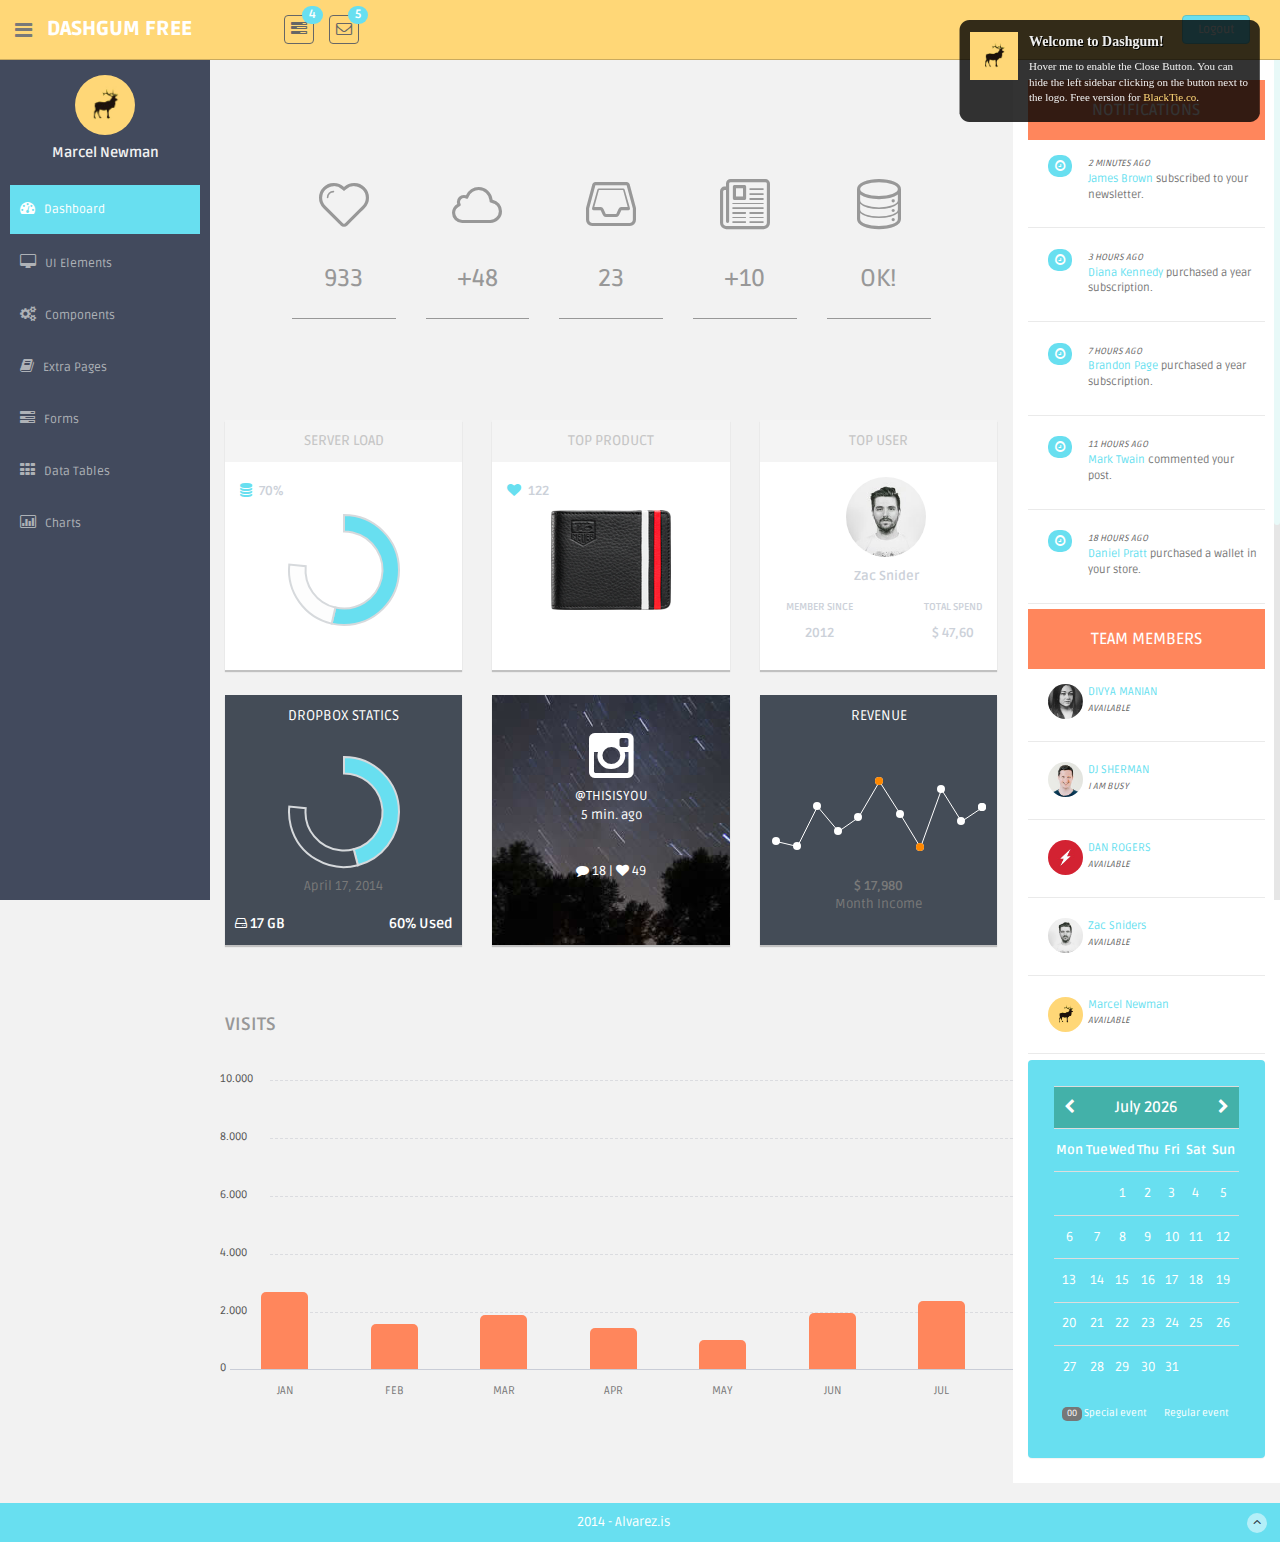
==== index.html @ 712e3c58 "UPDATED TITLE1" ====
<!DOCTYPE html>
<html lang="en">
  <head>
    <meta charset="utf-8">
    <meta name="viewport" content="width=device-width, initial-scale=1.0">
    <meta name="description" content="">
    <meta name="author" content="Dashboard">
    <meta name="keyword" content="Dashboard, Bootstrap, Admin, Template, Theme, Responsive, Fluid, Retina">

    <title>BITSHINE TRIAL</title>

    <!-- Bootstrap core CSS -->
    <link href="assets/css/bootstrap.css" rel="stylesheet">
    <!--external css-->
    <link href="assets/font-awesome/css/font-awesome.css" rel="stylesheet" />
    <link rel="stylesheet" type="text/css" href="assets/css/zabuto_calendar.css">
    <link rel="stylesheet" type="text/css" href="assets/js/gritter/css/jquery.gritter.css" />
    <link rel="stylesheet" type="text/css" href="assets/lineicons/style.css">

    <!-- Custom styles for this template -->
    <link href="assets/css/style.css" rel="stylesheet">
    <link href="assets/css/style-responsive.css" rel="stylesheet">

    <script src="assets/js/chart-master/Chart.js"></script>

    <!-- HTML5 shim and Respond.js IE8 support of HTML5 elements and media queries -->
    <!--[if lt IE 9]>
      <script src="https://oss.maxcdn.com/libs/html5shiv/3.7.0/html5shiv.js"></script>
      <script src="https://oss.maxcdn.com/libs/respond.js/1.4.2/respond.min.js"></script>
    <![endif]-->
  </head>

  <body>

  <section id="container" >
      <!-- **********************************************************************************************************************************************************
      TOP BAR CONTENT & NOTIFICATIONS
      *********************************************************************************************************************************************************** -->
      <!--header start-->
      <header class="header black-bg">
              <div class="sidebar-toggle-box">
                  <div class="fa fa-bars tooltips" data-placement="right" data-original-title="Toggle Navigation"></div>
              </div>
            <!--logo start-->
            <a href="index.html" class="logo"><b>DASHGUM FREE</b></a>
            <!--logo end-->
            <div class="nav notify-row" id="top_menu">
                <!--  notification start -->
                <ul class="nav top-menu">
                    <!-- settings start -->
                    <li class="dropdown">
                        <a data-toggle="dropdown" class="dropdown-toggle" href="index.html#">
                            <i class="fa fa-tasks"></i>
                            <span class="badge bg-theme">4</span>
                        </a>
                        <ul class="dropdown-menu extended tasks-bar">
                            <div class="notify-arrow notify-arrow-green"></div>
                            <li>
                                <p class="green">You have 4 pending tasks</p>
                            </li>
                            <li>
                                <a href="index.html#">
                                    <div class="task-info">
                                        <div class="desc">DashGum Admin Panel</div>
                                        <div class="percent">40%</div>
                                    </div>
                                    <div class="progress progress-striped">
                                        <div class="progress-bar progress-bar-success" role="progressbar" aria-valuenow="40" aria-valuemin="0" aria-valuemax="100" style="width: 40%">
                                            <span class="sr-only">40% Complete (success)</span>
                                        </div>
                                    </div>
                                </a>
                            </li>
                            <li>
                                <a href="index.html#">
                                    <div class="task-info">
                                        <div class="desc">Database Update</div>
                                        <div class="percent">60%</div>
                                    </div>
                                    <div class="progress progress-striped">
                                        <div class="progress-bar progress-bar-warning" role="progressbar" aria-valuenow="60" aria-valuemin="0" aria-valuemax="100" style="width: 60%">
                                            <span class="sr-only">60% Complete (warning)</span>
                                        </div>
                                    </div>
                                </a>
                            </li>
                            <li>
                                <a href="index.html#">
                                    <div class="task-info">
                                        <div class="desc">Product Development</div>
                                        <div class="percent">80%</div>
                                    </div>
                                    <div class="progress progress-striped">
                                        <div class="progress-bar progress-bar-info" role="progressbar" aria-valuenow="80" aria-valuemin="0" aria-valuemax="100" style="width: 80%">
                                            <span class="sr-only">80% Complete</span>
                                        </div>
                                    </div>
                                </a>
                            </li>
                            <li>
                                <a href="index.html#">
                                    <div class="task-info">
                                        <div class="desc">Payments Sent</div>
                                        <div class="percent">70%</div>
                                    </div>
                                    <div class="progress progress-striped">
                                        <div class="progress-bar progress-bar-danger" role="progressbar" aria-valuenow="70" aria-valuemin="0" aria-valuemax="100" style="width: 70%">
                                            <span class="sr-only">70% Complete (Important)</span>
                                        </div>
                                    </div>
                                </a>
                            </li>
                            <li class="external">
                                <a href="#">See All Tasks</a>
                            </li>
                        </ul>
                    </li>
                    <!-- settings end -->
                    <!-- inbox dropdown start-->
                    <li id="header_inbox_bar" class="dropdown">
                        <a data-toggle="dropdown" class="dropdown-toggle" href="index.html#">
                            <i class="fa fa-envelope-o"></i>
                            <span class="badge bg-theme">5</span>
                        </a>
                        <ul class="dropdown-menu extended inbox">
                            <div class="notify-arrow notify-arrow-green"></div>
                            <li>
                                <p class="green">You have 5 new messages</p>
                            </li>
                            <li>
                                <a href="index.html#">
                                    <span class="photo"><img alt="avatar" src="assets/img/ui-zac.jpg"></span>
                                    <span class="subject">
                                    <span class="from">Zac Snider</span>
                                    <span class="time">Just now</span>
                                    </span>
                                    <span class="message">
                                        Hi mate, how is everything?
                                    </span>
                                </a>
                            </li>
                            <li>
                                <a href="index.html#">
                                    <span class="photo"><img alt="avatar" src="assets/img/ui-divya.jpg"></span>
                                    <span class="subject">
                                    <span class="from">Divya Manian</span>
                                    <span class="time">40 mins.</span>
                                    </span>
                                    <span class="message">
                                     Hi, I need your help with this.
                                    </span>
                                </a>
                            </li>
                            <li>
                                <a href="index.html#">
                                    <span class="photo"><img alt="avatar" src="assets/img/ui-danro.jpg"></span>
                                    <span class="subject">
                                    <span class="from">Dan Rogers</span>
                                    <span class="time">2 hrs.</span>
                                    </span>
                                    <span class="message">
                                        Love your new Dashboard.
                                    </span>
                                </a>
                            </li>
                            <li>
                                <a href="index.html#">
                                    <span class="photo"><img alt="avatar" src="assets/img/ui-sherman.jpg"></span>
                                    <span class="subject">
                                    <span class="from">Dj Sherman</span>
                                    <span class="time">4 hrs.</span>
                                    </span>
                                    <span class="message">
                                        Please, answer asap.
                                    </span>
                                </a>
                            </li>
                            <li>
                                <a href="index.html#">See all messages</a>
                            </li>
                        </ul>
                    </li>
                    <!-- inbox dropdown end -->
                </ul>
                <!--  notification end -->
            </div>
            <div class="top-menu">
            	<ul class="nav pull-right top-menu">
                    <li><a class="logout" href="login.html">Logout</a></li>
            	</ul>
            </div>
        </header>
      <!--header end-->

      <!-- **********************************************************************************************************************************************************
      MAIN SIDEBAR MENU
      *********************************************************************************************************************************************************** -->
      <!--sidebar start-->
      <aside>
          <div id="sidebar"  class="nav-collapse ">
              <!-- sidebar menu start-->
              <ul class="sidebar-menu" id="nav-accordion">

              	  <p class="centered"><a href="profile.html"><img src="assets/img/ui-sam.jpg" class="img-circle" width="60"></a></p>
              	  <h5 class="centered">Marcel Newman</h5>

                  <li class="mt">
                      <a class="active" href="index.html">
                          <i class="fa fa-dashboard"></i>
                          <span>Dashboard</span>
                      </a>
                  </li>

                  <li class="sub-menu">
                      <a href="javascript:;" >
                          <i class="fa fa-desktop"></i>
                          <span>UI Elements</span>
                      </a>
                      <ul class="sub">
                          <li><a  href="general.html">General</a></li>
                          <li><a  href="buttons.html">Buttons</a></li>
                          <li><a  href="panels.html">Panels</a></li>
                      </ul>
                  </li>

                  <li class="sub-menu">
                      <a href="javascript:;" >
                          <i class="fa fa-cogs"></i>
                          <span>Components</span>
                      </a>
                      <ul class="sub">
                          <li><a  href="calendar.html">Calendar</a></li>
                          <li><a  href="gallery.html">Gallery</a></li>
                          <li><a  href="todo_list.html">Todo List</a></li>
                      </ul>
                  </li>
                  <li class="sub-menu">
                      <a href="javascript:;" >
                          <i class="fa fa-book"></i>
                          <span>Extra Pages</span>
                      </a>
                      <ul class="sub">
                          <li><a  href="blank.html">Blank Page</a></li>
                          <li><a  href="login.html">Login</a></li>
                          <li><a  href="lock_screen.html">Lock Screen</a></li>
                      </ul>
                  </li>
                  <li class="sub-menu">
                      <a href="javascript:;" >
                          <i class="fa fa-tasks"></i>
                          <span>Forms</span>
                      </a>
                      <ul class="sub">
                          <li><a  href="form_component.html">Form Components</a></li>
                      </ul>
                  </li>
                  <li class="sub-menu">
                      <a href="javascript:;" >
                          <i class="fa fa-th"></i>
                          <span>Data Tables</span>
                      </a>
                      <ul class="sub">
                          <li><a  href="basic_table.html">Basic Table</a></li>
                          <li><a  href="responsive_table.html">Responsive Table</a></li>
                      </ul>
                  </li>
                  <li class="sub-menu">
                      <a href="javascript:;" >
                          <i class=" fa fa-bar-chart-o"></i>
                          <span>Charts</span>
                      </a>
                      <ul class="sub">
                          <li><a  href="morris.html">Morris</a></li>
                          <li><a  href="chartjs.html">Chartjs</a></li>
                      </ul>
                  </li>

              </ul>
              <!-- sidebar menu end-->
          </div>
      </aside>
      <!--sidebar end-->

      <!-- **********************************************************************************************************************************************************
      MAIN CONTENT
      *********************************************************************************************************************************************************** -->
      <!--main content start-->
      <section id="main-content">
          <section class="wrapper">

              <div class="row">
                  <div class="col-lg-9 main-chart">

                  	<div class="row mtbox">
                  		<div class="col-md-2 col-sm-2 col-md-offset-1 box0">
                  			<div class="box1">
					  			<span class="li_heart"></span>
					  			<h3>933</h3>
                  			</div>
					  			<p>933 People liked your page the last 24hs. Whoohoo!</p>
                  		</div>
                  		<div class="col-md-2 col-sm-2 box0">
                  			<div class="box1">
					  			<span class="li_cloud"></span>
					  			<h3>+48</h3>
                  			</div>
					  			<p>48 New files were added in your cloud storage.</p>
                  		</div>
                  		<div class="col-md-2 col-sm-2 box0">
                  			<div class="box1">
					  			<span class="li_stack"></span>
					  			<h3>23</h3>
                  			</div>
					  			<p>You have 23 unread messages in your inbox.</p>
                  		</div>
                  		<div class="col-md-2 col-sm-2 box0">
                  			<div class="box1">
					  			<span class="li_news"></span>
					  			<h3>+10</h3>
                  			</div>
					  			<p>More than 10 news were added in your reader.</p>
                  		</div>
                  		<div class="col-md-2 col-sm-2 box0">
                  			<div class="box1">
					  			<span class="li_data"></span>
					  			<h3>OK!</h3>
                  			</div>
					  			<p>Your server is working perfectly. Relax & enjoy.</p>
                  		</div>

                  	</div><!-- /row mt -->


                      <div class="row mt">
                      <!-- SERVER STATUS PANELS -->
                      	<div class="col-md-4 col-sm-4 mb">
                      		<div class="white-panel pn donut-chart">
                      			<div class="white-header">
						  			<h5>SERVER LOAD</h5>
                      			</div>
								<div class="row">
									<div class="col-sm-6 col-xs-6 goleft">
										<p><i class="fa fa-database"></i> 70%</p>
									</div>
	                      		</div>
								<canvas id="serverstatus01" height="120" width="120"></canvas>
								<script>
									var doughnutData = [
											{
												value: 70,
												color:"#68dff0"
											},
											{
												value : 30,
												color : "#fdfdfd"
											}
										];
										var myDoughnut = new Chart(document.getElementById("serverstatus01").getContext("2d")).Doughnut(doughnutData);
								</script>
	                      	</div><! --/grey-panel -->
                      	</div><!-- /col-md-4-->


                      	<div class="col-md-4 col-sm-4 mb">
                      		<div class="white-panel pn">
                      			<div class="white-header">
						  			<h5>TOP PRODUCT</h5>
                      			</div>
								<div class="row">
									<div class="col-sm-6 col-xs-6 goleft">
										<p><i class="fa fa-heart"></i> 122</p>
									</div>
									<div class="col-sm-6 col-xs-6"></div>
	                      		</div>
	                      		<div class="centered">
										<img src="assets/img/product.png" width="120">
	                      		</div>
                      		</div>
                      	</div><!-- /col-md-4 -->

						<div class="col-md-4 mb">
							<!-- WHITE PANEL - TOP USER -->
							<div class="white-panel pn">
								<div class="white-header">
									<h5>TOP USER</h5>
								</div>
								<p><img src="assets/img/ui-zac.jpg" class="img-circle" width="80"></p>
								<p><b>Zac Snider</b></p>
								<div class="row">
									<div class="col-md-6">
										<p class="small mt">MEMBER SINCE</p>
										<p>2012</p>
									</div>
									<div class="col-md-6">
										<p class="small mt">TOTAL SPEND</p>
										<p>$ 47,60</p>
									</div>
								</div>
							</div>
						</div><!-- /col-md-4 -->


                    </div><!-- /row -->


					<div class="row">
						<!-- TWITTER PANEL -->
						<div class="col-md-4 mb">
                      		<div class="darkblue-panel pn">
                      			<div class="darkblue-header">
						  			<h5>DROPBOX STATICS</h5>
                      			</div>
								<canvas id="serverstatus02" height="120" width="120"></canvas>
								<script>
									var doughnutData = [
											{
												value: 60,
												color:"#68dff0"
											},
											{
												value : 40,
												color : "#444c57"
											}
										];
										var myDoughnut = new Chart(document.getElementById("serverstatus02").getContext("2d")).Doughnut(doughnutData);
								</script>
								<p>April 17, 2014</p>
								<footer>
									<div class="pull-left">
										<h5><i class="fa fa-hdd-o"></i> 17 GB</h5>
									</div>
									<div class="pull-right">
										<h5>60% Used</h5>
									</div>
								</footer>
                      		</div><! -- /darkblue panel -->
						</div><!-- /col-md-4 -->


						<div class="col-md-4 mb">
							<!-- INSTAGRAM PANEL -->
							<div class="instagram-panel pn">
								<i class="fa fa-instagram fa-4x"></i>
								<p>@THISISYOU<br/>
									5 min. ago
								</p>
								<p><i class="fa fa-comment"></i> 18 | <i class="fa fa-heart"></i> 49</p>
							</div>
						</div><!-- /col-md-4 -->

						<div class="col-md-4 col-sm-4 mb">
							<!-- REVENUE PANEL -->
							<div class="darkblue-panel pn">
								<div class="darkblue-header">
									<h5>REVENUE</h5>
								</div>
								<div class="chart mt">
									<div class="sparkline" data-type="line" data-resize="true" data-height="75" data-width="90%" data-line-width="1" data-line-color="#fff" data-spot-color="#fff" data-fill-color="" data-highlight-line-color="#fff" data-spot-radius="4" data-data="[200,135,667,333,526,996,564,123,890,464,655]"></div>
								</div>
								<p class="mt"><b>$ 17,980</b><br/>Month Income</p>
							</div>
						</div><!-- /col-md-4 -->

					</div><!-- /row -->

					<div class="row mt">
                      <!--CUSTOM CHART START -->
                      <div class="border-head">
                          <h3>VISITS</h3>
                      </div>
                      <div class="custom-bar-chart">
                          <ul class="y-axis">
                              <li><span>10.000</span></li>
                              <li><span>8.000</span></li>
                              <li><span>6.000</span></li>
                              <li><span>4.000</span></li>
                              <li><span>2.000</span></li>
                              <li><span>0</span></li>
                          </ul>
                          <div class="bar">
                              <div class="title">JAN</div>
                              <div class="value tooltips" data-original-title="8.500" data-toggle="tooltip" data-placement="top">85%</div>
                          </div>
                          <div class="bar ">
                              <div class="title">FEB</div>
                              <div class="value tooltips" data-original-title="5.000" data-toggle="tooltip" data-placement="top">50%</div>
                          </div>
                          <div class="bar ">
                              <div class="title">MAR</div>
                              <div class="value tooltips" data-original-title="6.000" data-toggle="tooltip" data-placement="top">60%</div>
                          </div>
                          <div class="bar ">
                              <div class="title">APR</div>
                              <div class="value tooltips" data-original-title="4.500" data-toggle="tooltip" data-placement="top">45%</div>
                          </div>
                          <div class="bar">
                              <div class="title">MAY</div>
                              <div class="value tooltips" data-original-title="3.200" data-toggle="tooltip" data-placement="top">32%</div>
                          </div>
                          <div class="bar ">
                              <div class="title">JUN</div>
                              <div class="value tooltips" data-original-title="6.200" data-toggle="tooltip" data-placement="top">62%</div>
                          </div>
                          <div class="bar">
                              <div class="title">JUL</div>
                              <div class="value tooltips" data-original-title="7.500" data-toggle="tooltip" data-placement="top">75%</div>
                          </div>
                      </div>
                      <!--custom chart end-->
					</div><!-- /row -->

                  </div><!-- /col-lg-9 END SECTION MIDDLE -->


      <!-- **********************************************************************************************************************************************************
      RIGHT SIDEBAR CONTENT
      *********************************************************************************************************************************************************** -->

                  <div class="col-lg-3 ds">
                    <!--COMPLETED ACTIONS DONUTS CHART-->
						<h3>NOTIFICATIONS</h3>

                      <!-- First Action -->
                      <div class="desc">
                      	<div class="thumb">
                      		<span class="badge bg-theme"><i class="fa fa-clock-o"></i></span>
                      	</div>
                      	<div class="details">
                      		<p><muted>2 Minutes Ago</muted><br/>
                      		   <a href="#">James Brown</a> subscribed to your newsletter.<br/>
                      		</p>
                      	</div>
                      </div>
                      <!-- Second Action -->
                      <div class="desc">
                      	<div class="thumb">
                      		<span class="badge bg-theme"><i class="fa fa-clock-o"></i></span>
                      	</div>
                      	<div class="details">
                      		<p><muted>3 Hours Ago</muted><br/>
                      		   <a href="#">Diana Kennedy</a> purchased a year subscription.<br/>
                      		</p>
                      	</div>
                      </div>
                      <!-- Third Action -->
                      <div class="desc">
                      	<div class="thumb">
                      		<span class="badge bg-theme"><i class="fa fa-clock-o"></i></span>
                      	</div>
                      	<div class="details">
                      		<p><muted>7 Hours Ago</muted><br/>
                      		   <a href="#">Brandon Page</a> purchased a year subscription.<br/>
                      		</p>
                      	</div>
                      </div>
                      <!-- Fourth Action -->
                      <div class="desc">
                      	<div class="thumb">
                      		<span class="badge bg-theme"><i class="fa fa-clock-o"></i></span>
                      	</div>
                      	<div class="details">
                      		<p><muted>11 Hours Ago</muted><br/>
                      		   <a href="#">Mark Twain</a> commented your post.<br/>
                      		</p>
                      	</div>
                      </div>
                      <!-- Fifth Action -->
                      <div class="desc">
                      	<div class="thumb">
                      		<span class="badge bg-theme"><i class="fa fa-clock-o"></i></span>
                      	</div>
                      	<div class="details">
                      		<p><muted>18 Hours Ago</muted><br/>
                      		   <a href="#">Daniel Pratt</a> purchased a wallet in your store.<br/>
                      		</p>
                      	</div>
                      </div>

                       <!-- USERS ONLINE SECTION -->
						<h3>TEAM MEMBERS</h3>
                      <!-- First Member -->
                      <div class="desc">
                      	<div class="thumb">
                      		<img class="img-circle" src="assets/img/ui-divya.jpg" width="35px" height="35px" align="">
                      	</div>
                      	<div class="details">
                      		<p><a href="#">DIVYA MANIAN</a><br/>
                      		   <muted>Available</muted>
                      		</p>
                      	</div>
                      </div>
                      <!-- Second Member -->
                      <div class="desc">
                      	<div class="thumb">
                      		<img class="img-circle" src="assets/img/ui-sherman.jpg" width="35px" height="35px" align="">
                      	</div>
                      	<div class="details">
                      		<p><a href="#">DJ SHERMAN</a><br/>
                      		   <muted>I am Busy</muted>
                      		</p>
                      	</div>
                      </div>
                      <!-- Third Member -->
                      <div class="desc">
                      	<div class="thumb">
                      		<img class="img-circle" src="assets/img/ui-danro.jpg" width="35px" height="35px" align="">
                      	</div>
                      	<div class="details">
                      		<p><a href="#">DAN ROGERS</a><br/>
                      		   <muted>Available</muted>
                      		</p>
                      	</div>
                      </div>
                      <!-- Fourth Member -->
                      <div class="desc">
                      	<div class="thumb">
                      		<img class="img-circle" src="assets/img/ui-zac.jpg" width="35px" height="35px" align="">
                      	</div>
                      	<div class="details">
                      		<p><a href="#">Zac Sniders</a><br/>
                      		   <muted>Available</muted>
                      		</p>
                      	</div>
                      </div>
                      <!-- Fifth Member -->
                      <div class="desc">
                      	<div class="thumb">
                      		<img class="img-circle" src="assets/img/ui-sam.jpg" width="35px" height="35px" align="">
                      	</div>
                      	<div class="details">
                      		<p><a href="#">Marcel Newman</a><br/>
                      		   <muted>Available</muted>
                      		</p>
                      	</div>
                      </div>

                        <!-- CALENDAR-->
                        <div id="calendar" class="mb">
                            <div class="panel green-panel no-margin">
                                <div class="panel-body">
                                    <div id="date-popover" class="popover top" style="cursor: pointer; disadding: block; margin-left: 33%; margin-top: -50px; width: 175px;">
                                        <div class="arrow"></div>
                                        <h3 class="popover-title" style="disadding: none;"></h3>
                                        <div id="date-popover-content" class="popover-content"></div>
                                    </div>
                                    <div id="my-calendar"></div>
                                </div>
                            </div>
                        </div><!-- / calendar -->

                  </div><!-- /col-lg-3 -->
              </div><! --/row -->
          </section>
      </section>

      <!--main content end-->
      <!--footer start-->
      <footer class="site-footer">
          <div class="text-center">
              2014 - Alvarez.is
              <a href="index.html#" class="go-top">
                  <i class="fa fa-angle-up"></i>
              </a>
          </div>
      </footer>
      <!--footer end-->
  </section>

    <!-- js placed at the end of the document so the pages load faster -->
    <script src="assets/js/jquery.js"></script>
    <script src="assets/js/jquery-1.8.3.min.js"></script>
    <script src="assets/js/bootstrap.min.js"></script>
    <script class="include" type="text/javascript" src="assets/js/jquery.dcjqaccordion.2.7.js"></script>
    <script src="assets/js/jquery.scrollTo.min.js"></script>
    <script src="assets/js/jquery.nicescroll.js" type="text/javascript"></script>
    <script src="assets/js/jquery.sparkline.js"></script>


    <!--common script for all pages-->
    <script src="assets/js/common-scripts.js"></script>

    <script type="text/javascript" src="assets/js/gritter/js/jquery.gritter.js"></script>
    <script type="text/javascript" src="assets/js/gritter-conf.js"></script>

    <!--script for this page-->
    <script src="assets/js/sparkline-chart.js"></script>
	<script src="assets/js/zabuto_calendar.js"></script>

	<script type="text/javascript">
        $(document).ready(function () {
        var unique_id = $.gritter.add({
            // (string | mandatory) the heading of the notification
            title: 'Welcome to Dashgum!',
            // (string | mandatory) the text inside the notification
            text: 'Hover me to enable the Close Button. You can hide the left sidebar clicking on the button next to the logo. Free version for <a href="http://blacktie.co" target="_blank" style="color:#ffd777">BlackTie.co</a>.',
            // (string | optional) the image to display on the left
            image: 'assets/img/ui-sam.jpg',
            // (bool | optional) if you want it to fade out on its own or just sit there
            sticky: true,
            // (int | optional) the time you want it to be alive for before fading out
            time: '',
            // (string | optional) the class name you want to apply to that specific message
            class_name: 'my-sticky-class'
        });

        return false;
        });
	</script>

	<script type="application/javascript">
        $(document).ready(function () {
            $("#date-popover").popover({html: true, trigger: "manual"});
            $("#date-popover").hide();
            $("#date-popover").click(function (e) {
                $(this).hide();
            });

            $("#my-calendar").zabuto_calendar({
                action: function () {
                    return myDateFunction(this.id, false);
                },
                action_nav: function () {
                    return myNavFunction(this.id);
                },
                ajax: {
                    url: "show_data.php?action=1",
                    modal: true
                },
                legend: [
                    {type: "text", label: "Special event", badge: "00"},
                    {type: "block", label: "Regular event", }
                ]
            });
        });


        function myNavFunction(id) {
            $("#date-popover").hide();
            var nav = $("#" + id).data("navigation");
            var to = $("#" + id).data("to");
            console.log('nav ' + nav + ' to: ' + to.month + '/' + to.year);
        }
    </script>


  </body>
</html>
---- assets/css/zabuto_calendar.css ----
/**
 * Zabuto Calendar
 */

div.zabuto_calendar {
    margin: 0;
    padding: 10px;
}

.calendar-month-header 		{font-size:116%!important;}
.calendar-month-header th 	{font-weight:600!important;}

div.zabuto_calendar .table {
    width: 100%;
    margin: 0;
    padding: 0px;
}

div.zabuto_calendar .table th,
div.zabuto_calendar .table td {
    padding: 11.9px 0px;
    text-align: center;
}

div.zabuto_calendar .table tr th,
div.zabuto_calendar .table tr td {
    background-color:;
}

div.zabuto_calendar .table tr.calendar-month-header th {
    background-color:;
}

div.zabuto_calendar .table tr.calendar-month-header th span {
    cursor: pointer;
    display: inline-block;
    padding-bottom:0px;
	
}

div.zabuto_calendar .table tr.calendar-dow-header th {
    background-color:;
}

div.zabuto_calendar .table tr:last-child {
    border-bottom: 0px solid #dddddd;
}

div.zabuto_calendar .table tr.calendar-month-header th {
    padding:10px;
	
	}

div.zabuto_calendar .table-bordered tr.calendar-month-header th {
    border-left: 0;
    border-right: 0;
}

div.zabuto_calendar .table-bordered tr.calendar-month-header th:first-child {
    border-left: 0px solid #dddddd;
}

div.zabuto_calendar div.calendar-month-navigation {
    cursor: pointer;
    margin: 0;
    padding: 0;
    padding-top:0px;
}

div.zabuto_calendar tr.calendar-dow-header th,
div.zabuto_calendar tr.calendar-dow td {
    width: 14%;
}

div.zabuto_calendar .table tr td div.day {
    margin: 0px;
    padding-top: 0px;
    padding-bottom: 0px;
}

/* actions and events */
div.zabuto_calendar .table tr td.event div.day,
div.zabuto_calendar ul.legend li.event {
    background-color:;
}

div.zabuto_calendar .table tr td.dow-clickable,
div.zabuto_calendar .table tr td.event-clickable {
    cursor: pointer;
}

/* badge */
div.zabuto_calendar .badge-today,
div.zabuto_calendar div.legend span.badge-today {
    background-color:;
    color: #ffffff;
    text-shadow: none;
}

div.zabuto_calendar .badge-event,
div.zabuto_calendar div.legend span.badge-event {
    background-color:;
    color: #ffffff;
    text-shadow: none;
}

div.zabuto_calendar .badge-event {
    font-size: 0.95em;
    padding-left: 8px;
    padding-right: 8px;
    padding-bottom: 4px;
}

/* legend */
div.zabuto_calendar div.legend {
    margin-top: 15px;
    text-align: right;
	padding-right:10px;
	padding-bottom:10px;
}

div.zabuto_calendar div.legend span {
    font-size: 10px;
    font-weight: normal;
}

div.zabuto_calendar div.legend span.legend-text:after,
div.zabuto_calendar div.legend span.legend-block:after,
div.zabuto_calendar div.legend span.legend-list:after,
div.zabuto_calendar div.legend span.legend-spacer:after {
    content: ' ';
}

div.zabuto_calendar div.legend span.legend-spacer {
    padding-left: 25px;
}

div.zabuto_calendar ul.legend > span {
    padding-left: 2px;
}

div.zabuto_calendar ul.legend {
    display: inline-block;
    list-style: none outside none;
    margin: 0;
    padding: 0;
}

div.zabuto_calendar ul.legend li {
    display: inline-block;
    height: 8px;
    width: 8px;
    margin-left: 5px;
}

div.zabuto_calendar ul.legend
div.zabuto_calendar ul.legend li:first-child {
    margin-left: 7px;
}

div.zabuto_calendar ul.legend li:last-child {
    margin-right: 5px;
}

div.zabuto_calendar div.legend span.badge {
    font-size: 0.9em;
    border-radius: 5px 5px 5px 5px;
    padding-left: 5px;
    padding-right: 5px;
    padding-top: 2px;
    padding-bottom: 3px;
}

/* responsive */
@media (max-width: 979px) {
    div.zabuto_calendar .table th,
    div.zabuto_calendar .table td {
        padding: 2px 1px;
    }
}
---- assets/lineicons/style.css ----
@font-face {
	font-family: 'linecons';
	src:url('fonts/linecons.eot');
}
@font-face {
	font-family: 'linecons';
	src: url([data-uri]) format('svg'),
		 url([data-uri]) format('truetype');
	font-weight: normal;
	font-style: normal;
}

/* Use the following CSS code if you want to use data attributes for inserting your icons */
[data-icon]:before {
	font-family: 'linecons';
	content: attr(data-icon);
	speak: none;
	font-weight: normal;
	line-height: 1;
	-webkit-font-smoothing: antialiased;
}

/* Use the following CSS code if you want to have a class per icon */
[class^="li_"]:before, [class*=" li_"]:before {
	font-family: 'linecons';
	font-style: normal;
	speak: none;
	font-weight: normal;
	line-height: 1;
	-webkit-font-smoothing: antialiased;
}
.li_heart:before {
	content: "\e000";
}
.li_cloud:before {
	content: "\e001";
}
.li_star:before {
	content: "\e002";
}
.li_tv:before {
	content: "\e003";
}
.li_sound:before {
	content: "\e004";
}
.li_video:before {
	content: "\e005";
}
.li_trash:before {
	content: "\e006";
}
.li_user:before {
	content: "\e007";
}
.li_key:before {
	content: "\e008";
}
.li_search:before {
	content: "\e009";
}
.li_settings:before {
	content: "\e00a";
}
.li_camera:before {
	content: "\e00b";
}
.li_tag:before {
	content: "\e00c";
}
.li_lock:before {
	content: "\e00d";
}
.li_bulb:before {
	content: "\e00e";
}
.li_pen:before {
	content: "\e00f";
}
.li_diamond:before {
	content: "\e010";
}
.li_display:before {
	content: "\e011";
}
.li_location:before {
	content: "\e012";
}
.li_eye:before {
	content: "\e013";
}
.li_bubble:before {
	content: "\e014";
}
.li_stack:before {
	content: "\e015";
}
.li_cup:before {
	content: "\e016";
}
.li_phone:before {
	content: "\e017";
}
.li_news:before {
	content: "\e018";
}
.li_mail:before {
	content: "\e019";
}
.li_like:before {
	content: "\e01a";
}
.li_photo:before {
	content: "\e01b";
}
.li_note:before {
	content: "\e01c";
}
.li_clock:before {
	content: "\e01d";
}
.li_paperplane:before {
	content: "\e01e";
}
.li_params:before {
	content: "\e01f";
}
.li_banknote:before {
	content: "\e020";
}
.li_data:before {
	content: "\e021";
}
.li_music:before {
	content: "\e022";
}
.li_megaphone:before {
	content: "\e023";
}
.li_study:before {
	content: "\e024";
}
.li_lab:before {
	content: "\e025";
}
.li_food:before {
	content: "\e026";
}
.li_t-shirt:before {
	content: "\e027";
}
.li_fire:before {
	content: "\e028";
}
.li_clip:before {
	content: "\e029";
}
.li_shop:before {
	content: "\e02a";
}
.li_calendar:before {
	content: "\e02b";
}
.li_vallet:before {
	content: "\e02c";
}
.li_vynil:before {
	content: "\e02d";
}
.li_truck:before {
	content: "\e02e";
}
.li_world:before {
	content: "\e02f";
}
---- assets/css/style.css ----
/*
Template Name: DASHGUM FREE - Bootstrap 3.2 Admin Theme
Template Version: 1.0
Author: Carlos Alvarez
Website: http://blacktie.co
Premium: http://www.gridgum.com
*/

/* Import fonts */
@import url(http://fonts.googleapis.com/css?family=Ruda:400,700,900);

/* BASIC THEME CONFIGURATION */
body {
    color: #797979;
	background: #f2f2f2;
    font-family: 'Ruda', sans-serif;
    padding: 0px !important;
    margin: 0px !important;
    font-size:13px;
}

ul li {
    list-style: none;
}

a, a:hover, a:focus {
    text-decoration: none;
    outline: none;
}
::selection {

    background: #68dff0;
    color: #fff;
}
::-moz-selection {
    background: #68dff0;
    color: #fff;
}

#container {
    width: 100%;
    height: 100%;
}

/* Bootstrap Modifications */
.modal-header {
	background: #68dff0;
}

.modal-title {
	color: white;
}

.btn-round {
	border-radius: 20px;
	-webkit-border-radius: 20px;
}

.accordion-heading .accordion-toggle {
	display: block;
	cursor: pointer;
	border-top: 1px solid #F5F5F5;
	padding: 5px 0px;
	line-height: 28.75px;
	text-transform: uppercase;
	color: #1a1a1a;
	background-color: #ffffff;
	outline: none !important;
	text-decoration: none;
}	



/*Theme Backgrounds*/

.bg-theme {
	background-color: #68dff0;
}

.bg-theme02 {
	background-color: #ac92ec;
}

.bg-theme03 {
  background-color: #48cfad;
}

.bg-theme04 {
  background-color: #ed5565;
}
/*Theme Buttons*/

.btn-theme {
  color: #fff;
  background-color: #68dff0;
  border-color: #48bcb4;
}
.btn-theme:hover,
.btn-theme:focus,
.btn-theme:active,
.btn-theme.active,
.open .dropdown-toggle.btn-theme {
  color: #fff;
  background-color: #48bcb4;
  border-color: #48bcb4;
}

.btn-theme02 {
  color: #fff;
  background-color: #ac92ec;
  border-color: #967adc;
}
.btn-theme02:hover,
.btn-theme02:focus,
.btn-theme02:active,
.btn-theme02.active,
.open .dropdown-toggle.btn-theme02 {
  color: #fff;
  background-color: #967adc;
  border-color: #967adc;
}

.btn-theme03 {
  color: #fff;
  background-color: #48cfad;
  border-color: #37bc9b;
}
.btn-theme03:hover,
.btn-theme03:focus,
.btn-theme03:active,
.btn-theme03.active,
.open .dropdown-toggle.btn-theme03 {
  color: #fff;
  background-color: #37bc9b;
  border-color: #37bc9b;
}

.btn-theme04 {
  color: #fff;
  background-color: #ed5565;
  border-color: #da4453;
}
.btn-theme04:hover,
.btn-theme04:focus,
.btn-theme04:active,
.btn-theme04.active,
.open .dropdown-toggle.btn-theme04 {
  color: #fff;
  background-color: #da4453;
  border-color: #da4453;
}

.btn-clear-g {
	color: #48bcb4;
	background: transparent;
	border-color: #48bcb4;
}

.btn-clear-g:hover {
	color: white;
}

hr {
  margin-top: 20px;
  margin-bottom: 20px;
  border: 0;
  border-top: 1px solid #797979;
}



/*Helpers*/

.centered {
	text-align: center;
}

.goleft {
	text-align: left;
}

.goright {
	text-align: right;
}

.mt {
	margin-top: 25px;
}

.mb {
	margin-bottom: 25px;
}

.ml {
	margin-left: 5px;
	}

.no-padding {
	padding: 0 !important;
}

.no-margin {
	margin: 0 !important;
}

/*Exclusive Theme Colors Configuration*/

.label-theme {
	background-color: #68dff0;
}

.bg-theme {
	background-color: #68dff0;
}

ul.top-menu > li > .logout {
	color: #f2f2f2;
	font-size: 12px;
	border-radius: 4px;
	-webkit-border-radius: 4px;
	border: 1px solid #64c3c2 !important;
	padding: 5px 15px;
	margin-right: 15px;
	background: #68dff0;
	margin-top: 15px;
}


/*sidebar navigation*/

#sidebar {
    width: 210px;
    height: 100%;
    position: fixed;
    background: #424a5d;
}

#sidebar h5 {
	color: #f2f2f2;
	font-weight: 700;
}

#sidebar ul li {
    position: relative;
}

#sidebar .sub-menu > .sub li  {
    padding-left: 32px;
}

#sidebar .sub-menu > .sub li:last-child {
    padding-bottom: 10px;
}

/*LEFT NAVIGATION ICON*/
.dcjq-icon {
    height:17px;
    width:17px;
    display:inline-block;
    background: url("../img/nav-expand.png") no-repeat top;
    border-radius:3px;
    -moz-border-radius:3px;
    -webkit-border-radius:3px;
    position:absolute;
    right:10px;
    top:15px;
}
.active .dcjq-icon {
    background: url("../img/nav-expand.png") no-repeat bottom;
    border-radius:3px;
    -moz-border-radius:3px;
    -webkit-border-radius:3px;
}
/*---*/

.nav-collapse.collapse {
    display: inline;
}

ul.sidebar-menu , ul.sidebar-menu li ul.sub{
    margin: -2px 0 0;
    padding: 0;
}

ul.sidebar-menu {
    margin-top: 75px;
}

#sidebar > ul > li > ul.sub {
    display: none;
}

#sidebar > ul > li.active > ul.sub, #sidebar > ul > li > ul.sub > li > a {
    display: block;
}

ul.sidebar-menu li ul.sub li{
    background: #424a5d;
    margin-bottom: 0;
    margin-left: 0;
    margin-right: 0;
}

ul.sidebar-menu li ul.sub li:last-child{
    border-radius: 0 0 4px 4px;
    -webkit-border-radius: 0 0 4px 4px;
}

ul.sidebar-menu li ul.sub li a {
    font-size: 12px;
    padding: 6px 0;
    line-height: 35px;
    height: 35px;
    -webkit-transition: all 0.3s ease;
    -moz-transition: all 0.3s ease;
    -o-transition: all 0.3s ease;
    -ms-transition: all 0.3s ease;
    transition: all 0.3s ease;
    color: #aeb2b7;
}

ul.sidebar-menu li ul.sub li a:hover {
	color: white;
	background: transparent;
}

ul.sidebar-menu li ul.sub li.active a {
    color: #68dff0;
    -webkit-transition: all 0.3s ease;
    -moz-transition: all 0.3s ease;
    -o-transition: all 0.3s ease;
    -ms-transition: all 0.3s ease;
    transition: all 0.3s ease;
    display: block;
}

ul.sidebar-menu li{
    /*line-height: 20px !important;*/
    margin-bottom: 5px;
    margin-left:10px;
    margin-right:10px;
}

ul.sidebar-menu li.sub-menu{
    line-height: 15px;
}

ul.sidebar-menu li a span{
    display: inline-block;
}

ul.sidebar-menu li a{
    color: #aeb2b7;
    text-decoration: none;
    display: block;
    padding: 15px 0 15px 10px;
    font-size: 12px;
    outline: none;
    -webkit-transition: all 0.3s ease;
    -moz-transition: all 0.3s ease;
    -o-transition: all 0.3s ease;
    -ms-transition: all 0.3s ease;
    transition: all 0.3s ease;
}

ul.sidebar-menu li a.active, ul.sidebar-menu li a:hover, ul.sidebar-menu li a:focus {
    background: #68dff0;
    color: #fff;
    display: block;

    -webkit-transition: all 0.3s ease;
    -moz-transition: all 0.3s ease;
    -o-transition: all 0.3s ease;
    -ms-transition: all 0.3s ease;
    transition: all 0.3s ease;
}


ul.sidebar-menu li a i {
    font-size: 15px;
    padding-right: 6px;
}

ul.sidebar-menu li a:hover i, ul.sidebar-menu li a:focus i {
    color: #fff;
}

ul.sidebar-menu li a.active i {
    color: #fff;
}


.mail-info, .mail-info:hover {
    margin: -3px 6px 0 0;
    font-size: 11px;
}

/* MAIN CONTENT CONFIGURATION */
#main-content {
    margin-left: 210px;
}

.header, .footer {
    min-height: 60px;
    padding: 0 15px;
}

.header {
    position: fixed;
    left: 0;
    right: 0;
    z-index: 1002;
}

.black-bg {
    background: #ffd777;
    border-bottom: 1px solid #c9aa5f;
}

.wrapper {
    display: inline-block;
    margin-top: 60px;
    padding-left: 15px;
    padding-right: 15px;
    padding-bottom: 15px;
    padding-top: 0px;
    width: 100%;
}

a.logo {
    font-size: 20px;
    color: #ffffff;
    float: left;
    margin-top: 15px;
    text-transform: uppercase;
}

a.logo b {
    font-weight: 900;
}

a.logo:hover, a.logo:focus {
    text-decoration: none;
    outline: none;
}

a.logo span {
    color: #68dff0;
}


/*notification*/
#top_menu .nav > li, ul.top-menu > li {
    float: left;
}

.notify-row {
    float: left;
    margin-top: 15px;
    margin-left: 92px;
}

.notify-row .notification span.label {
    display: inline-block;
    height: 18px;
    width: 20px;
    padding: 5px;
}

ul.top-menu > li > a {
    color: #666666;
    font-size: 16px;
    border-radius: 4px;
    -webkit-border-radius: 4px;
    border:1px solid #666666 !important;
    padding: 2px 6px;
    margin-right: 15px;
}

ul.top-menu > li > a:hover, ul.top-menu > li > a:focus {
    border:1px solid #b6b6b6 !important;
    background-color: transparent !important;
    border-color: #b6b6b6 !important;
    text-decoration: none;
    border-radius: 4px;
    -webkit-border-radius: 4px;
    color: #b6b6b6 !important;
}

.notify-row .badge {
    position: absolute;
    right: -10px;
    top: -10px;
    z-index: 100;
}

.dropdown-menu.extended {
    max-width: 300px !important;
    min-width: 160px !important;
    top: 42px;
    width: 235px !important;
    padding: 0;
    box-shadow: 0 2px 5px rgba(0, 0, 0, 0.176) !important;
    border: none !important;
    border-radius: 4px;
    -webkit-border-radius: 4px;
}

@media screen and (-webkit-min-device-pixel-ratio:0) {
    /* Safari and Chrome */
    .dropdown-menu.extended  {
        box-shadow: 0 2px 8px rgba(0, 0, 0, 0.176) !important;
    };
    }

.dropdown-menu.extended li p {
    background-color: #F1F2F7;
    color: #666666;
    margin: 0;
    padding: 10px;
    border-radius: 4px 4px 0px 0px;
    -webkit-border-radius: 4px 4px 0px 0px;
}

.dropdown-menu.extended li p.green {
    background-color: #68dff0;
    color: #fff;
}

.dropdown-menu.extended li p.yellow {
    background-color: #fcb322;
    color: #fff;
}

.dropdown-menu.extended li a {
    border-bottom: 1px solid #EBEBEB !important;
    font-size: 12px;
    list-style: none;
}

.dropdown-menu.extended li a {
    padding: 15px 10px !important;
    width: 100%;
    display: inline-block;
}

.dropdown-menu.extended li a:hover {
    background-color: #F7F8F9 !important;
    color: #2E2E2E;
}

.dropdown-menu.tasks-bar .task-info .desc {
    font-size: 13px;
    font-weight: normal;
}

.dropdown-menu.tasks-bar .task-info .percent {
    display: inline-block;
    float: right;
    font-size: 13px;
    font-weight: 600;
    padding-left: 10px;
    margin-top: -4px;
}

.dropdown-menu.extended .progress {
    margin-bottom: 0 !important;
    height: 10px;
}

.dropdown-menu.inbox li a .photo img {
    border-radius: 2px 2px 2px 2px;
    float: left;
    height: 40px;
    margin-right: 4px;
    width: 40px;
}

.dropdown-menu.inbox li a .subject {
    display: block;
}

.dropdown-menu.inbox li a .subject .from {
    font-size: 12px;
    font-weight: 600;
}

.dropdown-menu.inbox li a .subject .time {
    font-size: 11px;
    font-style: italic;
    font-weight: bold;
    position: absolute;
    right: 5px;
}

.dropdown-menu.inbox li a .message {
    display: block !important;
    font-size: 11px;
}

.top-nav  {
    margin-top: 7px;
}

.top-nav ul.top-menu > li .dropdown-menu.logout {
    width: 268px !important;

}

.top-nav li.dropdown .dropdown-menu {
    float: right;
    right: 0;
    left: auto;
}

.dropdown-menu.extended.logout > li {
    float: left;
    text-align: center;
    width: 33.3%;
}

.dropdown-menu.extended.logout > li:last-child {
    float: left;
    text-align: center;
    width: 100%;
    background: #a9d96c;
    border-radius: 0 0 3px 3px;
}

.dropdown-menu.extended.logout > li:last-child > a, .dropdown-menu.extended.logout > li:last-child > a:hover {
    color: #fff;
    border-bottom: none !important;
    text-transform: uppercase;
}

.dropdown-menu.extended.logout > li:last-child > a:hover > i{
    color: #fff;
}

.dropdown-menu.extended.logout > li > a {
    color: #a4abbb;
    border-bottom: none !important;
}

.full-width .dropdown-menu.extended.logout > li > a:hover {
    background: none !important;
    color: #50c8ea !important;
}

.dropdown-menu.extended.logout > li > a:hover {
    background: none !important;
}

.dropdown-menu.extended.logout > li > a:hover i {
    color: #50c8ea;
}

.dropdown-menu.extended.logout > li > a i {
    font-size: 17px;
}

.dropdown-menu.extended.logout > li > a > i {
    display: block;
}

.top-nav ul.top-menu > li > a {
    border: 1px solid #eeeeee;
    border-radius: 4px;
    -webkit-border-radius: 4px;
    padding: 6px;
    background: none;
    margin-right: 0;
}
.top-nav ul.top-menu > li {
    margin-left: 10px;
}

.top-nav ul.top-menu > li > a:hover, .top-nav ul.top-menu > li > a:focus {
    border:1px solid #F1F2F7;
    background: #F1F2F7;

}

.top-nav .dropdown-menu.extended.logout {
    top: 50px;
}

.top-nav .nav .caret {
    border-bottom-color: #A4AABA;
    border-top-color: #A4AABA;
}
.top-nav ul.top-menu > li > a:hover .caret {
    border-bottom-color: #000;
    border-top-color: #000;
}

.log-arrow-up {
    background: url("../img/arrow-up.png") no-repeat;
    width: 20px;
    height: 11px;
    position: absolute;
    right: 20px;
    top: -10px;
}

/*----*/

.notify-arrow {
    border-style: solid;
    border-width: 0 9px 9px;
    height: 0;
    margin-top: 0;
    opacity: 0;
    position: absolute;
    left: 7px;
    top: -18px;
    transition: all 0.25s ease 0s;
    width: 0;
    z-index: 10;
    margin-top: 10px;
    opacity: 1;
}

.notify-arrow-yellow {
    border-color: transparent transparent #FCB322;
    border-bottom-color: #FCB322 !important;
    border-top-color: #FCB322 !important;
}
.notify-arrow-green {
    border-color: transparent transparent #68dff0;
    border-bottom-color: #68dff0 !important;
    border-top-color: #68dff0 !important;
}



/*--sidebar toggle---*/

.sidebar-toggle-box {
    float: left;
    padding-right: 15px;
    margin-top: 20px;
}

.sidebar-toggle-box .fa-bars {
    cursor: pointer;
    display: inline-block;
    font-size: 20px;
}


.sidebar-closed > #sidebar > ul {
    display: none;
}

.sidebar-closed #main-content {
    margin-left: 0px;
}

.sidebar-closed #sidebar {
    margin-left: -180px;
}


/* Dash Side */

.ds {
	background: #ffffff;
	padding-top: 20px;
}

.ds h4 {
	font-size: 14px;
	font-weight: 700;
}

.ds h3 {
	color: #ffffff;
	font-size: 16px;
	padding: 0 10px;
	line-height: 60px;
	height: 60px;
	margin: 0;
	background: #ff865c;
	text-align: center;
}

.ds i {
	font-size: 12px;
	line-height: 16px;
}

.ds .desc {
	border-bottom: 1px solid #eaeaea;
	display: inline-block;
	padding: 15px 0;
	width: 100%;
}

.ds .desc:hover {
	background: #f2f2f2;
}

.ds .thumb {
	width: 30px;
	margin: 0 10px 0 20px;
	display: block;
	float: left;
}

.ds .details {
	width: 170px;
	float: left;
}

.ds > .desc p {
	font-size: 11px;
}

.ds p > muted {
	font-size: 9px;
	text-transform: uppercase;
	font-style: italic;
	color: #666666
}

.ds a {
	color: #68dff0;
}

/* LINE ICONS CONFIGURATION */

.mtbox {
	margin-top: 80px;
	margin-bottom: 40px;
}

.box1 {
	padding: 15px;
	text-align: center;
	color: #989898;
	border-bottom: 1px solid #989898;
}

.box1 span {
	font-size: 50px;

}

.box1 h3 {
	text-align: center;
}

.box0:hover .box1 {
	border-bottom: 1px solid #ffffff;
}

.box0 p {
	text-align: center;
	font-size: 12px;
	color: #f2f2f2;
}

.box0:hover p {
	color: #ff865c;
}

.box0:hover {
	background: #ffffff;
	box-shadow: 0 2px 1px rgba(0, 0, 0, 0.2);
}

/* MAIN CHART CONFIGURATION */
.main-chart {
	padding-top: 20px;
}

.mleft {
}

.border-head h3 {
    margin-top: 20px;
    margin-bottom: 20px;
	margin-left: 15px;	
    padding-bottom: 5px;
    font-weight: normal;
    font-size: 18px;
    display: inline-block;
    width: 100%;
    font-weight: 700;
    color: #989898;
}

.custom-bar-chart {
    height: 290px;
    margin-top: 20px;
    margin-left: 20px;
    position: relative;
    border-bottom: 1px solid #c9cdd7;
}

.custom-bar-chart .bar {
    height: 100%;
    position: relative;
    width: 6%;
    margin: 0px 4%;
    float: left;
    text-align: center;
    z-index: 10;
}

.custom-bar-chart .bar .title {
    position: absolute;
    bottom: -30px;
    width: 100%;
    text-align: center;
    font-size: 11px;
}

.custom-bar-chart .bar .value {
    position: absolute;
    bottom: 0;
    background: #ff865c;
    color: #68dff0;
    width: 100%;
    -webkit-border-radius: 5px 5px 0 0;
    -moz-border-radius: 5px 5px 0 0;
    border-radius: 5px 5px 0 0;
    -webkit-transition: all .3s ease;
    -moz-transition: all .3s ease;
    -ms-transition: all .3s ease;
    -o-transition: all .3s ease;
    transition: all .3s ease;
}



.custom-bar-chart .bar .value:hover {
    background: #2f2f2f;
    color: #fff;
}

.y-axis {
    color: #555555;
    position: absolute;
    text-align: left;
    width: 100%;
    font-size: 11px;
}

.y-axis li {
    border-top: 1px dashed #dbdce0;
    display: block;
    height: 58px;
    width: 100%;
}

.y-axis li:last-child {
    border-top: none;
}

.y-axis li span {
    display: block;
    margin: -10px 0 0 -60px;
    padding: 0 10px;
    width: 40px;
}


/*Donut Chart Main Page Conf*/
.donut-main {
	display: block;
	text-align: center;
}

.donut-main h4 {
	font-weight: 700;
	font-size: 16px;
}

/* *************************************************************************************
PANELS CONFIGURATIONS
*************************************************************************************** */

/*Panel Size*/

.pn {
	height: 250px;
	box-shadow: 0 2px 1px rgba(0, 0, 0, 0.2);
}

.pn:hover {
	box-shadow: 2px 3px 2px rgba(0, 0, 0, 0.3);
	
}

/*Grey Panel*/

.grey-panel {
	text-align: center;
	background: #dfdfe1;
}
.grey-panel .grey-header {
	background: #ccd1d9;
	padding: 3px;
	margin-bottom: 15px;
}
.grey-panel h5 {
	font-weight: 200;
	margin-top: 10px;
}
.grey-panel p {
	margin-left: 5px;
}
/* Specific Conf for Donut Charts*/
.donut-chart p {
	margin-top: 5px;
	font-weight: 700;
	margin-left: 15px;
}
.donut-chart h2 {
	font-weight: 900;
	color: #FF6B6B;
	font-size: 38px;
}

/* Dark Blue*/

.darkblue-panel {
	text-align: center;
	background: #444c57;
}
.darkblue-panel .darkblue-header {
	background: transparent;
	padding: 3px;
	margin-bottom: 15px;
}
.darkblue-panel h1 {
	color: #f2f2f2;
}
.darkblue-panel h5 {
	font-weight: 200;
	margin-top: 10px;
	color: white;
}
.darkblue-panel footer {
	color: white;
}
.darkblue-panel footer h5 {
	margin-left:10px; 
	margin-right: 10px;
	font-weight: 700;
}

/*Green Panel*/
.green-panel {
	text-align: center;
	background: #68dff0;
}
.green-panel .green-header {
	background: #43b1a9;
	padding: 3px;
	margin-bottom: 15px;
}
.green-panel h5 {
	color: white;
	font-weight: 200;
	margin-top: 10px;
}
.green-panel h3 {
	color: white;
	font-weight: 100;
}
.green-panel p {
	color: white;
}

/*White Panel */
.white-panel {
	text-align: center;
	background: #ffffff;
	color: #ccd1d9;
}

.white-panel p {
	margin-top: 5px;
	font-weight: 700;
	margin-left: 15px;
}
.white-panel .white-header {
	background: #f4f4f4;
	padding: 3px;
	margin-bottom: 15px;
	color: #c6c6c6;
}
.white-panel .small {
	font-size: 10px;
	color: #ccd1d9;
}

.white-panel i {
	color: #68dff0;
	padding-right: 4px;
	font-size: 14px;
}

/*STOCK CARD Panel*/
.card {
  background: white;
  box-shadow: 0 2px 1px rgba(0, 0, 0, 0.2);
  margin-bottom: 1em; 
  height: 250px;
}
.stock .stock-chart {
  background: #00c5de;
}
.stock .stock-chart #chart {
    height: 10.7em;
    background: url(http://i.imgbox.com/abmuNQx2) center bottom no-repeat; 
}    
.stock .current-price {
  background: #1d2122;
  padding: 10px; 
}
.stock .current-price .info abbr {
    display: block;
    color: #f8f8f8;
    font-size: 1.5em;
    font-weight: 600;
    margin-top: 0.18em;
}
.stock .current-price .changes {
    text-align: right; 
}
.stock .changes .up {
	color: #4fd98b
}
.stock .current-price .changes .value {
      font-size: 1.8em;
      font-weight: 700; 
}
.stock .summary {
    color: #2f2f2f;
    display: block;
    background: #f2f2f2;
    padding: 10px;
	text-align: center;
}
.stock .summary strong {
	font-weight: 900;
	font-size: 14px;
}

/*Content Panel*/
.content-panel {
	background: #ffffff;
	box-shadow: 0px 3px 2px #aab2bd;
	padding-top: 15px;
	padding-bottom: 5px;
}
.content-panel h4 {
	margin-left: 10px;
}

/*WEATHER PANELS*/

/* Weather 1 */
.weather {
	background: url(../img/weather.jpg) no-repeat center top;
	text-align: center;
	background-position: center center;
}
.weather i {
	color: white;
	margin-top: 45px;
}
.weather h2 {
	color: white;
	font-weight: 900;
}
.weather h4 {
	color: white;
	font-weight: 900;
	letter-spacing: 1px;
}

/* Weather 2 */
.weather-2 {
	background: #e9f0f4;
}
.weather-2 .weather-2-header {
	background: #54bae6;
	padding-top: 5px;
	margin-bottom: 5px;
}
.weather-2 .weather-2-header p {
	color: white;
	margin-left: 5px;
	margin-right: 5px;
}
.weather-2 .weather-2-header p small {
	font-size: 10px;
}
.weather-2 .data {
	margin-right: 10px;
	margin-left: 10px;
	color: #272b34;
}
.weather-2 .data h5 {
	margin-top: 0px;
	font-weight: lighter;
}
.weather-2 .data h1{
	margin-top: 2px;
}

/* Weather 3 */
.weather-3 {
	background: #ffcf00;
}

.weather-3 i {
	color: white;
	margin-top: 30px;
	font-size: 70px;
}
.weather-3 h1 {
	margin-top: 10px;
	color: white;
	font-weight: 900;
}
.weather-3 .info {
	background: #f2f2f2;
}
.weather-3 .info i {
	font-size: 15px;
	color: #c2c2c2;
	margin-bottom: 0px;
	margin-top: 10px;
}
.weather-3 .info h3 {
	font-weight: 900;
	margin-bottom: 0px;
}
.weather-3 .info p {
	margin-left: 10px;
	margin-right: 10px;
	margin-bottom: 16px;
	color: #c2c2c2;
	font-size: 15px;
	font-weight: 700;
}


/*Twitter Panel*/
.twitter-panel {
	background: #4fc1e9;
	text-align: center;
}
.twitter-panel i {
	color: white;
	margin-top: 40px;
}
.twitter-panel p {
	color: #f5f5f5;
	margin: 10px;
}
.twitter-panel .user {
	color: white;
	font-weight: 900;
}


/* Instagram Panel*/
.instagram-panel {
	background: url(../img/instagram.jpg) no-repeat center top;
	text-align: center;
	background-position: center center;
}
.instagram-panel i {
	color: white;
	margin-top: 35px;
}
.instagram-panel p {
	margin: 5px;
	color: white;
}

/* Product Panel */
.product-panel {
	background: #dadad2;
	text-align: center;
	padding-top: 50px;
	height: 100%;
}

/* Product Panel 2*/
.product-panel-2 {
	background: #dadad2;
	text-align: center;
}
.product-panel-2 .badge {
	position: absolute;
	top: 20px;
	left: 35px;
}
.badge-hot {
	background: #ed5565;
	width: 70px;
	height: 70px;
	line-height: 70px;
	font-size: 18px;
	color: #fff;
	text-align: center;
	border-radius: 100%;
}

/* Soptify Panel */
#spotify {
	background: url(../img/lorde.jpg) no-repeat center top;
	margin-top: -15px;
	background-attachment: relative;
	background-position: center center;
	min-height: 220px;
	width: 100%;
    -webkit-background-size: 100%;
    -moz-background-size: 100%;
    -o-background-size: 100%;
    background-size: 100%;
    -webkit-background-size: cover;
    -moz-background-size: cover;
    -o-background-size: cover;
    background-size: cover;
}
#spotify .btn-clear-g {
	top: 15%;
	right: 10px;
	position: absolute;
	margin-top: 5px;
}
#spotify .sp-title {
	bottom: 15%;
	left: 25px;
	position: absolute;
	color: #efefef;
}
#spotify .sp-title h3 {
	font-weight: 900;
}
#spotify .play{
	bottom: 18%;
	right: 25px;
	position: absolute;
	color: #efefef;
	font-size: 20px
}
.followers {
	margin-left: 5px;
	margin-top: 5px;
}

/* BLOG PANEL */
#blog-bg {
	background: url(../img/blog-bg.jpg) no-repeat center top;
	margin-top: -15px;
	background-attachment: relative;
	background-position: center center;
	min-height: 150px;
	width: 100%;
    -webkit-background-size: 100%;
    -moz-background-size: 100%;
    -o-background-size: 100%;
    background-size: 100%;
    -webkit-background-size: cover;
    -moz-background-size: cover;
    -o-background-size: cover;
    background-size: cover;
}
#blog-bg .badge {
	position: absolute;
	top: 20px;
	left: 35px;
}
.badge-popular {
	background: #3498db;
	width: 70px;
	height: 70px;
	line-height: 70px;
	font-size: 13px;
	color: #fff;
	text-align: center;
	border-radius: 100%;
}
.blog-title {
	background: rgba(0,0,0,0.5);
	bottom: 100px;
	padding: 6px;
	color: white;
	font-weight: 700;
	position: absolute;
	display: block;
	width: 120px;
}
.blog-text {
	margin-left: 8px;
	margin-right: 8px;
	margin-top: 15px;
	font-size: 12px;
}

/* Calendar Configuration */
#calendar {
	color: white;
	padding: 0px !important;
}
.calendar-month-header {
	background: #43b1a9;
}

/* TODO PANEL */
.steps{
  display: block;
}
.steps input[type=checkbox] {
  display: none;
}
.steps input[type=submit]{
  background: #f1783c;
  border: none;
  padding: 0px;
  margin: 0 auto;
  width: 100%;
  height: 55px;
  color: white;
  text-transform: uppercase;
  font-weight: 900;
  font-size: 11px;
  letter-spacing: 1px;
  cursor: pointer;
  transition: background 0.5s ease
}
.steps input[type=submit]:hover{
  background: #8fde9c;
}
.steps label{
  background: #393D40;
  height: 65px;
  line-height: 65px;
  width: 100%;
  display: block;
  border-bottom: 1px solid #44494e;
  color: #889199;
  text-transform: uppercase;
  font-weight: 900;
  font-size: 11px;
  letter-spacing: 1px;
  text-indent: 52px;
  cursor: pointer;
  transition: all 0.7s ease;
  margin: 0px;
}
.steps label:before{
  content:"";
  width: 12px;
  height: 12px;
  display: block;
  position: absolute;
  margin: 26px 0px 0px 18px;
  border-radius: 100%;
  transition: border 0.7s ease
}
.steps label:hover{
  background: #2B2E30;
  color: #46b7e5
}
.steps label:hover:before{
  border: 1px solid #46b7e5;
}
#op1:checked ~ label[for=op1]:before,
#op2:checked ~ label[for=op2]:before,
#op3:checked ~ label[for=op3]:before{
  border: 2px solid #96c93c;
  background: url('[data-uri]') no-repeat center center;
}

/* PROFILE PANELS */
/* Profile 01*/
#profile-01 {
	background: url(../img/profile-01.jpg) no-repeat center top;
	margin-top: -15px;
	background-attachment: relative;
	background-position: center center;
	min-height: 150px;
	width: 100%;
    -webkit-background-size: 100%;
    -moz-background-size: 100%;
    -o-background-size: 100%;
    background-size: 100%;
    -webkit-background-size: cover;
    -moz-background-size: cover;
    -o-background-size: cover;
    background-size: cover;
}
#profile-01 h3 {
	color: white;
	padding-top: 50px;
	margin: 0px;
	text-align: center;
}
#profile-01 h6 {
	color: white;
	text-align: center;
	margin-bottom: 0px;
	font-weight: 900;
}
.profile-01 {
	background: #68dff0;
	height: 50px;
}
.profile-01:hover {
	background: #2f2f2f;
  -webkit-transition: background-color 0.6s;
  -moz-transition: background-color 0.6s;
  -o-transition: background-color 0.6s;
  transition: background-color 0.6s;
  cursor: pointer;
}
.profile-01 p {
	color: white;
	padding-top: 15px;
	font-weight: 400;
	font-size: 15px;
}

/* Profile 02*/
#profile-02 {
	background: url(../img/profile-02.jpg) no-repeat center top;
	margin-top: -15px;
	background-attachment: relative;
	background-position: center center;
	min-height: 200px;
	width: 100%;
    -webkit-background-size: 100%;
    -moz-background-size: 100%;
    -o-background-size: 100%;
    background-size: 100%;
    -webkit-background-size: cover;
    -moz-background-size: cover;
    -o-background-size: cover;
    background-size: cover;
}
#profile-02 .user {
	padding-top: 40px;
	text-align: center;
}
#profile-02 h4 {
	color: white;
	margin:0px;
	padding-top: 8px;
}
.pr2-social a {
	color: #cdcdcd;
}
.pr2-social a:hover {
	color: #68dff0;
}
.pr2-social i {
	margin-top: 15px;
	margin-right: 12px;
	font-size: 20px;
}


/*spark line*/
.chart {
    display: inline-block;
    text-align: center;
    width: 100%;
}
.chart .heading {
    text-align: left;
}
.chart .heading span {
    display: block;
}
.panel.green-chart .chart-tittle {
    font-size: 16px;
    padding: 15px;
    display: inline-block;
    font-weight:normal;
    background: #99c262;
    width: 100%;
    -webkit-border-radius: 0px 0px 4px 4px;
    border-radius: 0px 0px 4px 4px;
}
#barchart {
    margin-bottom: -15px;
    display: inline-block;
}
.panel.green-chart .chart-tittle .value {
    float: right;
    color: #c0f080;
}
.panel.green-chart {
    background: #a9d96c;
    color: #fff;
}
.panel.terques-chart {
    background: transparent;
    color: #797979;
}
.panel.terques-chart .chart-tittle .value {
    float: right;
    color: #fff;
}
.panel.terques-chart .chart-tittle .value a {
    color: #2f2f2f;
    font-size: 12px;
}
.panel.terques-chart .chart-tittle .value a:hover, .panel.terques-chart .chart-tittle .value a.active {
    color: #68dff0;
    font-size: 12px;
}
.panel.terques-chart .chart-tittle {
    font-size: 16px;
    padding: 15px;
    display: inline-block;
    font-weight:normal;
    background: #39b7ac;
    width: 100%;
    -webkit-border-radius: 0px 0px 4px 4px;
    border-radius: 0px 0px 4px 4px;
}
.inline-block {
    display: inline-block;
}

/* showcase background */
.showback {
	background: #ffffff;
	padding: 15px;
	margin-bottom: 15px;
	box-shadow: 0px 3px 2px #aab2bd;
}



/* Calendar Events - Calendar.html*/
.external-event {
	cursor: move;
	display: inline-block !important;
	margin-bottom: 7px !important;
	margin-right: 7px !important;
	padding: 10px;
}

.drop-after {
	padding-top: 15px;
	margin-top: 15px;
	border-top: 1px solid #ccc;
}

.fc-state-default, .fc-state-default .fc-button-inner {
	background: #f2f2f2;
}

.fc-state-active .fc-button-inner {
	background: #FFFFFF;
}

/* Gallery Configuration */
.photo-wrapper {
  display: block;
  position: relative;
  overflow: hidden;
  background-color: #68dff0;
  -webkit-transition: background-color 0.4s;
  -moz-transition: background-color 0.4s;
  -o-transition: background-color 0.4s;
  transition: background-color 0.4s;
}
.project .overlay {
  position: absolute;
  text-align: center;
  color: #fff;
  opacity: 0;
  filter: alpha(opacity=0);
  -webkit-transition: opacity 0.4s;
  -moz-transition: opacity 0.4s;
  -o-transition: opacity 0.4s;
  transition: opacity 0.4s;
  
}

.project:hover .photo-wrapper {
  background-color: #68dff0;
	background-image:url(../img/zoom.png);
	background-repeat:no-repeat;
	background-position:center;
	top: 0;
	bottom: 0;
	left: 0;
	right: 0;
	position: relative;
}
.project:hover .photo {
  opacity: 10;
  filter: alpha(opacity=4000);
  opacity: 0.1;
  filter: alpha(opacity=40);
}
.project:hover .overlay {
  opacity: 100;
  filter: alpha(opacity=10000);
  opacity: 1;
  filter: alpha(opacity=100);
}



/* EZ Checklist */
.ez-checkbox {
	margin-right: 5px;
}

.ez-checkbox, .ez-radio {
	height: 20px;
	width: 20px;
}

.brand-highlight {
background: #fffbcc !important;
}


/* FORMS CONFIGURATION */
.form-panel {
	background: #ffffff;
	margin: 10px;
	padding: 10px;
	box-shadow: 0px 3px 2px #aab2bd;
	text-align: left;
}

label {
	font-weight: 400;
}

.form-horizontal.style-form .form-group {
	border-bottom: 1px solid #eff2f7;
	padding-bottom: 15px;
	margin-bottom: 15px;
}

.round-form {
	border-radius: 500px;
	-webkit-border-radius: 500px;
}

@media (min-width: 768px) {
		.form-horizontal .control-label {
		text-align: left;
	}
}

#focusedInput {
	border: 1px solid #ed5565;
	box-shadow: none;
}

.add-on {
	float: right;
	margin-top: -37px;
	padding: 3px;
	text-align: center;
}

.add-on .btn {
	height: 34px;
}

/* TOGGLE CONFIGURATION */
.has-switch {
    border-radius: 30px;
    -webkit-border-radius: 30px;
    display: inline-block;
    cursor: pointer;
    line-height: 1.231;
    overflow: hidden;
    position: relative;
    text-align: left;
    width: 80px;
    -webkit-mask: url('../img/mask.png') 0 0 no-repeat;
    mask: url('../img/mask.png') 0 0 no-repeat;
    -webkit-user-select: none;
    -moz-user-select: none;
    -ms-user-select: none;
    -o-user-select: none;
    user-select: none;
}
.has-switch.deactivate {
    opacity: 0.5;
    filter: alpha(opacity=50);
    cursor: default !important;
}
.has-switch.deactivate label,
.has-switch.deactivate span {
    cursor: default !important;
}
.has-switch > div {
    width: 162%;
    position: relative;
    top: 0;
}
.has-switch > div.switch-animate {
    -webkit-transition: left 0.25s ease-out;
    -moz-transition: left 0.25s ease-out;
    -o-transition: left 0.25s ease-out;
    transition: left 0.25s ease-out;
    -webkit-backface-visibility: hidden;
}
.has-switch > div.switch-off {
    left: -63%;
}
.has-switch > div.switch-off label {
    background-color: #7f8c9a;
    border-color: #bdc3c7;
    -webkit-box-shadow: -1px 0 0 rgba(255, 255, 255, 0.5);
    -moz-box-shadow: -1px 0 0 rgba(255, 255, 255, 0.5);
    box-shadow: -1px 0 0 rgba(255, 255, 255, 0.5);
}
.has-switch > div.switch-on {
    left: 0%;
}
.has-switch > div.switch-on label {
    background-color: #41cac0;
}
.has-switch input[type=checkbox] {
    display: none;
}
.has-switch span {
    cursor: pointer;
    font-size: 14.994px;
    font-weight: 700;
    float: left;
    height: 29px;
    line-height: 19px;
    margin: 0;
    padding-bottom: 6px;
    padding-top: 5px;
    position: relative;
    text-align: center;
    width: 50%;
    z-index: 1;
    -webkit-box-sizing: border-box;
    -moz-box-sizing: border-box;
    box-sizing: border-box;
    -webkit-transition: 0.25s ease-out;
    -moz-transition: 0.25s ease-out;
    -o-transition: 0.25s ease-out;
    transition: 0.25s ease-out;
    -webkit-backface-visibility: hidden;
}
.has-switch span.switch-left {
    border-radius: 30px 0 0 30px;
    background-color: #2A3542;
    color: #41cac0;
    border-left: 1px solid transparent;
}
.has-switch span.switch-right {
    border-radius: 0 30px 30px 0;
    background-color: #bdc3c7;
    color: #ffffff;
    text-indent: 7px;
}
.has-switch span.switch-right [class*="fui-"] {
    text-indent: 0;
}
.has-switch label {
    border: 4px solid #2A3542;
    border-radius: 50%;
    -webkit-border-radius: 50%;
    float: left;
    height: 29px;
    margin: 0 -21px 0 -14px;
    padding: 0;
    position: relative;
    vertical-align: middle;
    width: 29px;
    z-index: 100;
    -webkit-transition: 0.25s ease-out;
    -moz-transition: 0.25s ease-out;
    -o-transition: 0.25s ease-out;
    transition: 0.25s ease-out;
    -webkit-backface-visibility: hidden;
}
.switch-square {
    border-radius: 6px;
    -webkit-border-radius: 6px;
    -webkit-mask: url('../img/mask.png') 0 0 no-repeat;
    mask: url('../img/mask.png') 0 0 no-repeat;
}
.switch-square > div.switch-off label {
    border-color: #7f8c9a;
    border-radius: 6px 0 0 6px;
}
.switch-square span.switch-left {
    border-radius: 6px 0 0 6px;
}
.switch-square span.switch-left [class*="fui-"] {
    text-indent: -10px;
}
.switch-square span.switch-right {
    border-radius: 0 6px 6px 0;
}
.switch-square span.switch-right [class*="fui-"] {
    text-indent: 5px;
}
.switch-square label {
    border-radius: 0 6px 6px 0;
    border-color: #41cac0;
}



/*LOGIN CONFIGURATION PAGE*/
.form-login {
	max-width: 330px;
	margin: 100px auto 0;
	background: #fff;
	border-radius: 5px;
	-webkit-border-radius: 5px;
}

.form-login h2.form-login-heading {
	margin: 0;
	padding: 25px 20px;
	text-align: center;
	background: #68dff0;
	border-radius: 5px 5px 0 0;
	-webkit-border-radius: 5px 5px 0 0;
	color: #fff;
	font-size: 20px;
	text-transform: uppercase;
	font-weight: 300;
}
.login-wrap {
	padding: 20px;
}
.login-wrap .registration {
	text-align: center;
}
.login-social-link {
	display: block;
	margin-top: 20px;
	margin-bottom: 15px;
}


/*LOCK SCREEN CONF*/
#showtime {
	width: 100%;
	color: #fff;
	font-size: 90px;
	margin-bottom: 30px;
	margin-top: 250px;
	display: inline-block;
	text-align: center;
	font-weight: 400;
}

.lock-screen {
	text-align: center;
}

.lock-screen a {
	color: white;
}

.lock-screen a:hover {
	color: #48cfad
}

.lock-screen i {
	font-size: 60px;
}

.lock-screen .modal-content {
	position: relative;
	background-color: #f2f2f2;
	background-clip: padding-box;
	border: 1px solid #999;
	border: 1px solid rgba(0, 0, 0, .2);
	border-radius: 5px;
}


.btn-facebook {
  color: #fff;
  background-color: #5193ea;
  border-color: #2775e2;
}
.btn-facebook:hover,
.btn-facebook:focus,
.btn-facebook:active,
.btn-facebook.active,
.open .dropdown-toggle.btn-facebook {
  color: #fff;
  background-color: #2775e2;
  border-color: #2775e2;
}

.btn-twitter {
  color: #fff;
  background-color: #44ccfe;
  border-color: #2bb4e8;
}
.btn-twitter:hover,
.btn-twitter:focus,
.btn-twitter:active,
.btn-twitter.active,
.open .dropdown-toggle.btn-twitter {
  color: #fff;
  background-color: #2bb4e8;
  border-color: #2bb4e8;
}


/*badge*/
.badge.bg-primary {
    background: #8075c4;
}

.badge.bg-success {
    background: #a9d86e;
}

.badge.bg-warning {
    background: #FCB322;
}

.badge.bg-important {
    background: #ff6c60;
}

.badge.bg-info {
    background: #41cac0;
}

.badge.bg-inverse {
    background: #2A3542;
}


/*easy pie chart*/
.easy-pie-chart {
    display: inline-block;
    padding: 30px 0;
}

.chart-info, .chart-info .increase, .chart-info .decrease {
    display: inline-block;
}

.chart-info {
    width: 100%;
    margin-bottom:5px;
}

.chart-position {
    margin-top: 70px;
}

.chart-info span {
    margin: 0 3px;
}

.chart-info .increase {
    background: #ff6c60;
    width: 10px;
    height: 10px;
}

.chart-info .decrease {
    background: #f2f2f2;
    width: 10px;
    height: 10px;
}

.panel-footer.revenue-foot {
    background-color: #e6e7ec;
    -webkit-border-radius: 0px 0px 4px 4px;
    border-radius: 0px 0px 4px 4px;
    border: none;
    padding: 0;
    width: 100%;
    display: inline-block;
}

@media screen and (-webkit-min-device-pixel-ratio:0) {
    /* Safari and Chrome */
    .panel-footer.revenue-foot {
        margin-bottom: -4px;
    };
    }


.panel-footer.revenue-foot ul  {
    margin: 0;
    padding: 0;
    width: 100%;
    display: inline-flex;
}

.panel-footer.revenue-foot ul li {
    float: left;
    width: 33.33%;
}

.panel-footer.revenue-foot ul li.first a:hover, .panel-footer.revenue-foot ul li.first a {
    -webkit-border-radius: 0px 0px 0px 4px;
    border-radius: 0px 0px 0px 4px;
}

.panel-footer.revenue-foot ul li.last a:hover, .panel-footer.revenue-foot ul li.last a {
    -webkit-border-radius: 0px 0px 4px 0px;
    border-radius: 0px 0px 4px 0px;
    border-right: none;

}

.panel-footer.revenue-foot ul li a{
    display: inline-block;
    width: 100%;
    padding: 14px 15px;
    text-align: center;
    border-right: 1px solid #d5d8df;
    color: #797979;
}

.panel-footer.revenue-foot ul li a:hover, .panel-footer.revenue-foot ul li.active a {
    background: #fff;
    position: relative;
}

.panel-footer.revenue-foot ul li a i {
    color: #c6cad5;
    display: block;
    font-size: 16px;
}
.panel-footer.revenue-foot ul li a:hover i, .panel-footer.revenue-foot ul li.active a i {
    color: #ff6c60;
    display: block;
    font-size: 16px;
}


/*flot chart*/
.flot-chart .chart, .flot-chart .pie, .flot-chart .bars {
    height: 300px;
}

/*todolist*/
#sortable {
    list-style-type: none;
    margin: 0 0 20px 0;
    padding: 0;
    width: 100%;
}
#sortable li {
    padding-left: 3em;
    font-size: 12px;
}
#sortable li i {
    position: absolute;
    left:6px;
    padding:4px 10px 0 10px;
    cursor: pointer;
}

#sortable li input[type=checkbox]{
    margin-top: 0;
}

.ui-sortable > li {
    padding: 15px 0 15px 35px !important ;
    position: relative;
    background: #f5f6f8;
    margin-bottom: 2px;
    border-bottom   : none !important;
}

.ui-sortable li.list-primary {
    border-left: 3px solid #41CAC0;
}

.ui-sortable li.list-success {
    border-left: 3px solid #78CD51;
}

.ui-sortable li.list-danger {
    border-left: 3px solid #FF6C60;
}

.ui-sortable li.list-warning {
    border-left: 3px solid #F1C500;
}

.ui-sortable li.list-info {
    border-left: 3px solid #58C9F3;
}

.ui-sortable li.list-inverse {
    border-left: 3px solid #BEC3C7;
}

/*footer*/
.site-footer {
    background: #68dff0;
    color: #fff;
    padding: 10px 0;
}


.go-top {
    margin-right: 1%;
    float: right;
    background: rgba(255,255,255,.5);
    width: 20px;
    height: 20px;
    border-radius: 50%;
    -webkit-border-radius: 50%;
}

.go-top i {
    color: #2A3542;
}

.site-min-height {
    min-height: 900px;
}
---- assets/css/style-responsive.css ----
@media (min-width: 980px) {
    /*-----*/
    .custom-bar-chart {
        margin-bottom: 40px;
    }

}

@media (min-width: 768px) and (max-width: 979px) {

    /*-----*/
    .custom-bar-chart {
        margin-bottom: 40px;
    }

    /*chat room*/


}

@media (max-width: 768px) {

    .header {
        position: absolute;
    }

    /*sidebar*/

    #sidebar {
        height: auto;
        overflow: hidden;
        position: absolute;
        width: 100%;
        z-index: 1001;
    }


    /* body container */
    #main-content {
        margin: 0px!important;
        position: none !important;
    }

    #sidebar > ul > li > a > span {
        line-height: 35px;
    }

    #sidebar > ul > li {
        margin: 0 10px 5px 10px;
    }
    #sidebar > ul > li > a {
        height:35px;
        line-height:35px;
        padding: 0 10px;
        text-align: left;
    }
    #sidebar > ul > li > a i{
        /*display: none !important;*/
    }

    #sidebar ul > li > a .arrow, #sidebar > ul > li > a .arrow.open {
        margin-right: 10px;
        margin-top: 15px;
    }

    #sidebar ul > li.active > a .arrow, #sidebar ul > li > a:hover .arrow, #sidebar ul > li > a:focus .arrow,
    #sidebar > ul > li.active > a .arrow.open, #sidebar > ul > li > a:hover .arrow.open, #sidebar > ul > li > a:focus .arrow.open{
        margin-top: 15px;
    }

    #sidebar > ul > li > a, #sidebar > ul > li > ul.sub > li {
        width: 100%;
    }
    #sidebar > ul > li > ul.sub > li > a {
        background: transparent !important ;
    }
    #sidebar > ul > li > ul.sub > li > a:hover {
        
    }


    /* sidebar */
    #sidebar {
        margin: 0px !important;
    }

    /* sidebar collabler */
    #sidebar .btn-navbar.collapsed .arrow {
        display: none;
    }

    #sidebar .btn-navbar .arrow {
        position: absolute;
        right: 35px;
        width: 0;
        height: 0;
        top:48px;
        border-bottom: 15px solid #282e36;
        border-left: 15px solid transparent;
        border-right: 15px solid transparent;
    }


    /*---------*/

    .modal-footer .btn {
        margin-bottom: 0px !important;
    }

    .btn {
        margin-bottom: 5px;
    }


    /* full calendar fix */
    .fc-header-right {
        left:25px;
        position: absolute;
    }

    .fc-header-left .fc-button {
        margin: 0px !important;
        top: -10px !important;
    }

    .fc-header-right .fc-button {
        margin: 0px !important;
        top: -50px !important;
    }

    .fc-state-active, .fc-state-active .fc-button-inner, .fc-state-hover, .fc-state-hover .fc-button-inner {
        background: none !important;
        color: #FFFFFF !important;
    }

    .fc-state-default, .fc-state-default .fc-button-inner {
        background: none !important;
    }

    .fc-button {
        border: none !important;
        margin-right: 2px;
    }

    .fc-view {
        top: 0px !important;
    }

    .fc-button .fc-button-inner {
        margin: 0px !important;
        padding: 2px !important;
        border: none !important;
        margin-right: 2px !important;
        background-color: #fafafa !important;
        background-image: -moz-linear-gradient(top, #fafafa, #efefef) !important;
        background-image: -webkit-gradient(linear, 0 0, 0 100%, from(#fafafa), to(#efefef)) !important;
        background-image: -webkit-linear-gradient(top, #fafafa, #efefef) !important;
        background-image: -o-linear-gradient(top, #fafafa, #efefef) !important;
        background-image: linear-gradient(to bottom, #fafafa, #efefef) !important;
        filter: progid:dximagetransform.microsoft.gradient(startColorstr='#fafafa', endColorstr='#efefef', GradientType=0) !important;
        -webkit-box-shadow: 0 1px 0px rgba(255, 255, 255, .8) !important;
        -moz-box-shadow: 0 1px 0px rgba(255, 255, 255, .8) !important;
        box-shadow: 0 1px 0px rgba(255, 255, 255, .8) !important;
        -webkit-border-radius: 3px !important;
        -moz-border-radius: 3px !important;
        border-radius: 3px !important;
        color: #646464 !important;
        border: 1px solid #ddd !important;
        text-shadow: 0 1px 0px rgba(255, 255, 255, .6) !important;
        text-align: center;
    }

    .fc-button.fc-state-disabled .fc-button-inner {
        color: #bcbbbb !important;
    }

    .fc-button.fc-state-active .fc-button-inner {
        background-color: #e5e4e4 !important;
        background-image: -moz-linear-gradient(top, #e5e4e4, #dddcdc) !important;
        background-image: -webkit-gradient(linear, 0 0, 0 100%, from(#e5e4e4), to(#dddcdc)) !important;
        background-image: -webkit-linear-gradient(top, #e5e4e4, #dddcdc) !important;
        background-image: -o-linear-gradient(top, #e5e4e4, #dddcdc) !important;
        background-image: linear-gradient(to bottom, #e5e4e4, #dddcdc) !important;
        filter: progid:dximagetransform.microsoft.gradient(startColorstr='#e5e4e4', endColorstr='#dddcdc', GradientType=0) !important;
    }

    .fc-content {
        margin-top: 50px;
    }

    .fc-header-title h2 {
        line-height: 40px !important;
        font-size: 12px !important;
    }

    .fc-header {
        margin-bottom:0px !important;
    }

    /*--*/

    /*.chart-position {*/
        /*margin-top: 0px;*/
    /*}*/

    .stepy-titles li {
        margin: 10px 3px;
    }

    /*-----*/
    .custom-bar-chart {
        margin-bottom: 40px;
    }

    /*menu icon plus minus*/
    .dcjq-icon {
        top: 10px;
    }
    ul.sidebar-menu li ul.sub li a {
        padding: 0;
    }

    /*---*/

    .img-responsive {
        width: 100%;
    }

}



@media (max-width: 480px) {

    .notify-row, .search, .dont-show , .inbox-head .sr-input, .inbox-head .sr-btn{
        display: none;
    }

    #top_menu .nav > li, ul.top-menu > li {
        float: right;
    }
    .hidden-phone {
        display: none !important;
    }

    .chart-position {
       margin-top: 0px;
     }

    .navbar-inverse .navbar-toggle:hover, .navbar-inverse .navbar-toggle:focus {
        background-color: #ccc;
        border-color:#ccc ;
    }

}

@media (max-width:320px) {
    .login-social-link a {
        padding: 15px 17px !important;
    }

    .notify-row, .search, .dont-show, .inbox-head .sr-input, .inbox-head .sr-btn {
        display: none;
    }

    #top_menu .nav > li, ul.top-menu > li {
        float: right;
    }

    .hidden-phone {
        display: none !important;
    }

    .chart-position {
        margin-top: 0px;
    }

    .lock-wrapper {
        margin: 10% auto;
        max-width: 310px;
    }
    .lock-input {
        width: 82%;
    }

    .cmt-form {
        display: inline-block;
        width: 75%;
    }

}
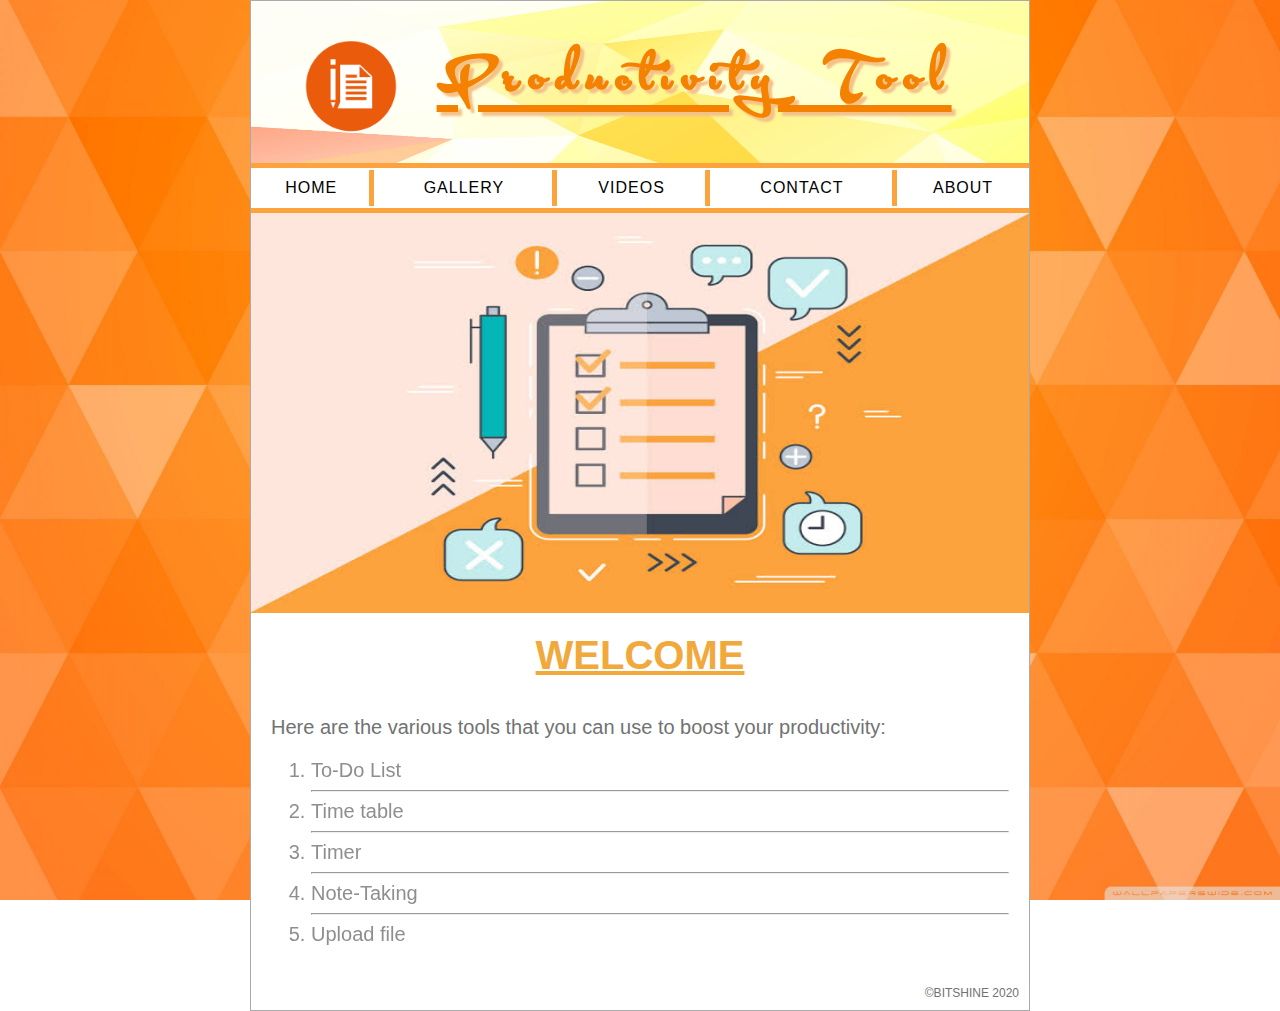
==== commit 8ed06dfa: "remove all ref" ====
--- a/index.html
+++ b/index.html
@@ -1,747 +1,65 @@
-<!DOCTYPE html>
+
+<!doctype html>
+
 <html lang="en">
-  <head>
-    <meta charset="utf-8">
-    <meta name="viewport" content="width=device-width, initial-scale=1.0">
-    <meta name="description" content="">
-    <meta name="author" content="Dashboard">
-    <meta name="keyword" content="Dashboard, Bootstrap, Admin, Template, Theme, Responsive, Fluid, Retina">
 
-    <title>BITSHINE TRIAL</title>
+<head>
+<meta charset="utf-8">
+<title>index</title>
+<link href="logo.png" rel="icon" type="image/png">
+<link href="css/style_index.css" rel="stylesheet" type="text/css">
+</head>
 
-    <!-- Bootstrap core CSS -->
-    <link href="assets/css/bootstrap.css" rel="stylesheet">
-    <!--external css-->
-    <link href="assets/font-awesome/css/font-awesome.css" rel="stylesheet" />
-    <link rel="stylesheet" type="text/css" href="assets/css/zabuto_calendar.css">
-    <link rel="stylesheet" type="text/css" href="assets/js/gritter/css/jquery.gritter.css" />
-    <link rel="stylesheet" type="text/css" href="assets/lineicons/style.css">
+<body>
+<main>
 
-    <!-- Custom styles for this template -->
-    <link href="assets/css/style.css" rel="stylesheet">
-    <link href="assets/css/style-responsive.css" rel="stylesheet">
+<!--TOP BANNER-->
+  <figure>
+    <img src="orangepen.png" class="logoimg">
+    <div class="ttl"><u>Productivity Tool</u></div>
+    <!--img src="topt.png" class="textimg"-->
+  </figure>
 
-    <script src="assets/js/chart-master/Chart.js"></script>
+<!--NAVIGATION BAR-->
+  <nav>
+  <table>
+  <tr>
+	 <td>  <a href="home.html" title="Home">      Home    </a> </td>
+	 <td>  <a href="gallery.html" title="images"> Gallery </a> </td>
+	 <td>  <a href="video.html" title="videos">   Videos  </a> </td>
+	 <td>  <a href="contact.html" title="Contact">Contact </a> </td>
+	 <td>  <a href="about.html" title="About us"> About   </a> </td>
+ </tr>
+ </table>
+ </nav>
 
-    <!-- HTML5 shim and Respond.js IE8 support of HTML5 elements and media queries -->
-    <!--[if lt IE 9]>
-      <script src="https://oss.maxcdn.com/libs/html5shiv/3.7.0/html5shiv.js"></script>
-      <script src="https://oss.maxcdn.com/libs/respond.js/1.4.2/respond.min.js"></script>
-    <![endif]-->
-  </head>
+<!-- IMAGE BETWEEN-->
+ <div class="image"></div>
 
-  <body>
+<!--WHITE SECTION-->
+<aside>
 
-  <section id="container" >
-      <!-- **********************************************************************************************************************************************************
-      TOP BAR CONTENT & NOTIFICATIONS
-      *********************************************************************************************************************************************************** -->
-      <!--header start-->
-      <header class="header black-bg">
-              <div class="sidebar-toggle-box">
-                  <div class="fa fa-bars tooltips" data-placement="right" data-original-title="Toggle Navigation"></div>
-              </div>
-            <!--logo start-->
-            <a href="index.html" class="logo"><b>DASHGUM FREE</b></a>
-            <!--logo end-->
-            <div class="nav notify-row" id="top_menu">
-                <!--  notification start -->
-                <ul class="nav top-menu">
-                    <!-- settings start -->
-                    <li class="dropdown">
-                        <a data-toggle="dropdown" class="dropdown-toggle" href="index.html#">
-                            <i class="fa fa-tasks"></i>
-                            <span class="badge bg-theme">4</span>
-                        </a>
-                        <ul class="dropdown-menu extended tasks-bar">
-                            <div class="notify-arrow notify-arrow-green"></div>
-                            <li>
-                                <p class="green">You have 4 pending tasks</p>
-                            </li>
-                            <li>
-                                <a href="index.html#">
-                                    <div class="task-info">
-                                        <div class="desc">DashGum Admin Panel</div>
-                                        <div class="percent">40%</div>
-                                    </div>
-                                    <div class="progress progress-striped">
-                                        <div class="progress-bar progress-bar-success" role="progressbar" aria-valuenow="40" aria-valuemin="0" aria-valuemax="100" style="width: 40%">
-                                            <span class="sr-only">40% Complete (success)</span>
-                                        </div>
-                                    </div>
-                                </a>
-                            </li>
-                            <li>
-                                <a href="index.html#">
-                                    <div class="task-info">
-                                        <div class="desc">Database Update</div>
-                                        <div class="percent">60%</div>
-                                    </div>
-                                    <div class="progress progress-striped">
-                                        <div class="progress-bar progress-bar-warning" role="progressbar" aria-valuenow="60" aria-valuemin="0" aria-valuemax="100" style="width: 60%">
-                                            <span class="sr-only">60% Complete (warning)</span>
-                                        </div>
-                                    </div>
-                                </a>
-                            </li>
-                            <li>
-                                <a href="index.html#">
-                                    <div class="task-info">
-                                        <div class="desc">Product Development</div>
-                                        <div class="percent">80%</div>
-                                    </div>
-                                    <div class="progress progress-striped">
-                                        <div class="progress-bar progress-bar-info" role="progressbar" aria-valuenow="80" aria-valuemin="0" aria-valuemax="100" style="width: 80%">
-                                            <span class="sr-only">80% Complete</span>
-                                        </div>
-                                    </div>
-                                </a>
-                            </li>
-                            <li>
-                                <a href="index.html#">
-                                    <div class="task-info">
-                                        <div class="desc">Payments Sent</div>
-                                        <div class="percent">70%</div>
-                                    </div>
-                                    <div class="progress progress-striped">
-                                        <div class="progress-bar progress-bar-danger" role="progressbar" aria-valuenow="70" aria-valuemin="0" aria-valuemax="100" style="width: 70%">
-                                            <span class="sr-only">70% Complete (Important)</span>
-                                        </div>
-                                    </div>
-                                </a>
-                            </li>
-                            <li class="external">
-                                <a href="#">See All Tasks</a>
-                            </li>
-                        </ul>
-                    </li>
-                    <!-- settings end -->
-                    <!-- inbox dropdown start-->
-                    <li id="header_inbox_bar" class="dropdown">
-                        <a data-toggle="dropdown" class="dropdown-toggle" href="index.html#">
-                            <i class="fa fa-envelope-o"></i>
-                            <span class="badge bg-theme">5</span>
-                        </a>
-                        <ul class="dropdown-menu extended inbox">
-                            <div class="notify-arrow notify-arrow-green"></div>
-                            <li>
-                                <p class="green">You have 5 new messages</p>
-                            </li>
-                            <li>
-                                <a href="index.html#">
-                                    <span class="photo"><img alt="avatar" src="assets/img/ui-zac.jpg"></span>
-                                    <span class="subject">
-                                    <span class="from">Zac Snider</span>
-                                    <span class="time">Just now</span>
-                                    </span>
-                                    <span class="message">
-                                        Hi mate, how is everything?
-                                    </span>
-                                </a>
-                            </li>
-                            <li>
-                                <a href="index.html#">
-                                    <span class="photo"><img alt="avatar" src="assets/img/ui-divya.jpg"></span>
-                                    <span class="subject">
-                                    <span class="from">Divya Manian</span>
-                                    <span class="time">40 mins.</span>
-                                    </span>
-                                    <span class="message">
-                                     Hi, I need your help with this.
-                                    </span>
-                                </a>
-                            </li>
-                            <li>
-                                <a href="index.html#">
-                                    <span class="photo"><img alt="avatar" src="assets/img/ui-danro.jpg"></span>
-                                    <span class="subject">
-                                    <span class="from">Dan Rogers</span>
-                                    <span class="time">2 hrs.</span>
-                                    </span>
-                                    <span class="message">
-                                        Love your new Dashboard.
-                                    </span>
-                                </a>
-                            </li>
-                            <li>
-                                <a href="index.html#">
-                                    <span class="photo"><img alt="avatar" src="assets/img/ui-sherman.jpg"></span>
-                                    <span class="subject">
-                                    <span class="from">Dj Sherman</span>
-                                    <span class="time">4 hrs.</span>
-                                    </span>
-                                    <span class="message">
-                                        Please, answer asap.
-                                    </span>
-                                </a>
-                            </li>
-                            <li>
-                                <a href="index.html#">See all messages</a>
-                            </li>
-                        </ul>
-                    </li>
-                    <!-- inbox dropdown end -->
-                </ul>
-                <!--  notification end -->
-            </div>
-            <div class="top-menu">
-            	<ul class="nav pull-right top-menu">
-                    <li><a class="logout" href="login.html">Logout</a></li>
-            	</ul>
-            </div>
-        </header>
-      <!--header end-->
+<h1>WELCOME</h1><br>
+  <p>
+  Here are the various tools that you can use to boost your productivity:
+</p>
+  <p>
+    <ol>
+      <li>To-Do List</li><hr>
+      <li>Time table</li><hr>
+      <li>Timer</li><hr>
+      <li>Note-Taking</li><hr>
+      <li>Upload file</li>
+    </ol>
+  </p>
 
-      <!-- **********************************************************************************************************************************************************
-      MAIN SIDEBAR MENU
-      *********************************************************************************************************************************************************** -->
-      <!--sidebar start-->
-      <aside>
-          <div id="sidebar"  class="nav-collapse ">
-              <!-- sidebar menu start-->
-              <ul class="sidebar-menu" id="nav-accordion">
+   <!--SIDE IMAGE BANNER-->
 
-              	  <p class="centered"><a href="profile.html"><img src="assets/img/ui-sam.jpg" class="img-circle" width="60"></a></p>
-              	  <h5 class="centered">Marcel Newman</h5>
+</aside>
 
-                  <li class="mt">
-                      <a class="active" href="index.html">
-                          <i class="fa fa-dashboard"></i>
-                          <span>Dashboard</span>
-                      </a>
-                  </li>
+<!--FOOTER-->
+<footer> &copy;BITSHINE 2020 <footer>
 
-                  <li class="sub-menu">
-                      <a href="javascript:;" >
-                          <i class="fa fa-desktop"></i>
-                          <span>UI Elements</span>
-                      </a>
-                      <ul class="sub">
-                          <li><a  href="general.html">General</a></li>
-                          <li><a  href="buttons.html">Buttons</a></li>
-                          <li><a  href="panels.html">Panels</a></li>
-                      </ul>
-                  </li>
-
-                  <li class="sub-menu">
-                      <a href="javascript:;" >
-                          <i class="fa fa-cogs"></i>
-                          <span>Components</span>
-                      </a>
-                      <ul class="sub">
-                          <li><a  href="calendar.html">Calendar</a></li>
-                          <li><a  href="gallery.html">Gallery</a></li>
-                          <li><a  href="todo_list.html">Todo List</a></li>
-                      </ul>
-                  </li>
-                  <li class="sub-menu">
-                      <a href="javascript:;" >
-                          <i class="fa fa-book"></i>
-                          <span>Extra Pages</span>
-                      </a>
-                      <ul class="sub">
-                          <li><a  href="blank.html">Blank Page</a></li>
-                          <li><a  href="login.html">Login</a></li>
-                          <li><a  href="lock_screen.html">Lock Screen</a></li>
-                      </ul>
-                  </li>
-                  <li class="sub-menu">
-                      <a href="javascript:;" >
-                          <i class="fa fa-tasks"></i>
-                          <span>Forms</span>
-                      </a>
-                      <ul class="sub">
-                          <li><a  href="form_component.html">Form Components</a></li>
-                      </ul>
-                  </li>
-                  <li class="sub-menu">
-                      <a href="javascript:;" >
-                          <i class="fa fa-th"></i>
-                          <span>Data Tables</span>
-                      </a>
-                      <ul class="sub">
-                          <li><a  href="basic_table.html">Basic Table</a></li>
-                          <li><a  href="responsive_table.html">Responsive Table</a></li>
-                      </ul>
-                  </li>
-                  <li class="sub-menu">
-                      <a href="javascript:;" >
-                          <i class=" fa fa-bar-chart-o"></i>
-                          <span>Charts</span>
-                      </a>
-                      <ul class="sub">
-                          <li><a  href="morris.html">Morris</a></li>
-                          <li><a  href="chartjs.html">Chartjs</a></li>
-                      </ul>
-                  </li>
-
-              </ul>
-              <!-- sidebar menu end-->
-          </div>
-      </aside>
-      <!--sidebar end-->
-
-      <!-- **********************************************************************************************************************************************************
-      MAIN CONTENT
-      *********************************************************************************************************************************************************** -->
-      <!--main content start-->
-      <section id="main-content">
-          <section class="wrapper">
-
-              <div class="row">
-                  <div class="col-lg-9 main-chart">
-
-                  	<div class="row mtbox">
-                  		<div class="col-md-2 col-sm-2 col-md-offset-1 box0">
-                  			<div class="box1">
-					  			<span class="li_heart"></span>
-					  			<h3>933</h3>
-                  			</div>
-					  			<p>933 People liked your page the last 24hs. Whoohoo!</p>
-                  		</div>
-                  		<div class="col-md-2 col-sm-2 box0">
-                  			<div class="box1">
-					  			<span class="li_cloud"></span>
-					  			<h3>+48</h3>
-                  			</div>
-					  			<p>48 New files were added in your cloud storage.</p>
-                  		</div>
-                  		<div class="col-md-2 col-sm-2 box0">
-                  			<div class="box1">
-					  			<span class="li_stack"></span>
-					  			<h3>23</h3>
-                  			</div>
-					  			<p>You have 23 unread messages in your inbox.</p>
-                  		</div>
-                  		<div class="col-md-2 col-sm-2 box0">
-                  			<div class="box1">
-					  			<span class="li_news"></span>
-					  			<h3>+10</h3>
-                  			</div>
-					  			<p>More than 10 news were added in your reader.</p>
-                  		</div>
-                  		<div class="col-md-2 col-sm-2 box0">
-                  			<div class="box1">
-					  			<span class="li_data"></span>
-					  			<h3>OK!</h3>
-                  			</div>
-					  			<p>Your server is working perfectly. Relax & enjoy.</p>
-                  		</div>
-
-                  	</div><!-- /row mt -->
-
-
-                      <div class="row mt">
-                      <!-- SERVER STATUS PANELS -->
-                      	<div class="col-md-4 col-sm-4 mb">
-                      		<div class="white-panel pn donut-chart">
-                      			<div class="white-header">
-						  			<h5>SERVER LOAD</h5>
-                      			</div>
-								<div class="row">
-									<div class="col-sm-6 col-xs-6 goleft">
-										<p><i class="fa fa-database"></i> 70%</p>
-									</div>
-	                      		</div>
-								<canvas id="serverstatus01" height="120" width="120"></canvas>
-								<script>
-									var doughnutData = [
-											{
-												value: 70,
-												color:"#68dff0"
-											},
-											{
-												value : 30,
-												color : "#fdfdfd"
-											}
-										];
-										var myDoughnut = new Chart(document.getElementById("serverstatus01").getContext("2d")).Doughnut(doughnutData);
-								</script>
-	                      	</div><! --/grey-panel -->
-                      	</div><!-- /col-md-4-->
-
-
-                      	<div class="col-md-4 col-sm-4 mb">
-                      		<div class="white-panel pn">
-                      			<div class="white-header">
-						  			<h5>TOP PRODUCT</h5>
-                      			</div>
-								<div class="row">
-									<div class="col-sm-6 col-xs-6 goleft">
-										<p><i class="fa fa-heart"></i> 122</p>
-									</div>
-									<div class="col-sm-6 col-xs-6"></div>
-	                      		</div>
-	                      		<div class="centered">
-										<img src="assets/img/product.png" width="120">
-	                      		</div>
-                      		</div>
-                      	</div><!-- /col-md-4 -->
-
-						<div class="col-md-4 mb">
-							<!-- WHITE PANEL - TOP USER -->
-							<div class="white-panel pn">
-								<div class="white-header">
-									<h5>TOP USER</h5>
-								</div>
-								<p><img src="assets/img/ui-zac.jpg" class="img-circle" width="80"></p>
-								<p><b>Zac Snider</b></p>
-								<div class="row">
-									<div class="col-md-6">
-										<p class="small mt">MEMBER SINCE</p>
-										<p>2012</p>
-									</div>
-									<div class="col-md-6">
-										<p class="small mt">TOTAL SPEND</p>
-										<p>$ 47,60</p>
-									</div>
-								</div>
-							</div>
-						</div><!-- /col-md-4 -->
-
-
-                    </div><!-- /row -->
-
-
-					<div class="row">
-						<!-- TWITTER PANEL -->
-						<div class="col-md-4 mb">
-                      		<div class="darkblue-panel pn">
-                      			<div class="darkblue-header">
-						  			<h5>DROPBOX STATICS</h5>
-                      			</div>
-								<canvas id="serverstatus02" height="120" width="120"></canvas>
-								<script>
-									var doughnutData = [
-											{
-												value: 60,
-												color:"#68dff0"
-											},
-											{
-												value : 40,
-												color : "#444c57"
-											}
-										];
-										var myDoughnut = new Chart(document.getElementById("serverstatus02").getContext("2d")).Doughnut(doughnutData);
-								</script>
-								<p>April 17, 2014</p>
-								<footer>
-									<div class="pull-left">
-										<h5><i class="fa fa-hdd-o"></i> 17 GB</h5>
-									</div>
-									<div class="pull-right">
-										<h5>60% Used</h5>
-									</div>
-								</footer>
-                      		</div><! -- /darkblue panel -->
-						</div><!-- /col-md-4 -->
-
-
-						<div class="col-md-4 mb">
-							<!-- INSTAGRAM PANEL -->
-							<div class="instagram-panel pn">
-								<i class="fa fa-instagram fa-4x"></i>
-								<p>@THISISYOU<br/>
-									5 min. ago
-								</p>
-								<p><i class="fa fa-comment"></i> 18 | <i class="fa fa-heart"></i> 49</p>
-							</div>
-						</div><!-- /col-md-4 -->
-
-						<div class="col-md-4 col-sm-4 mb">
-							<!-- REVENUE PANEL -->
-							<div class="darkblue-panel pn">
-								<div class="darkblue-header">
-									<h5>REVENUE</h5>
-								</div>
-								<div class="chart mt">
-									<div class="sparkline" data-type="line" data-resize="true" data-height="75" data-width="90%" data-line-width="1" data-line-color="#fff" data-spot-color="#fff" data-fill-color="" data-highlight-line-color="#fff" data-spot-radius="4" data-data="[200,135,667,333,526,996,564,123,890,464,655]"></div>
-								</div>
-								<p class="mt"><b>$ 17,980</b><br/>Month Income</p>
-							</div>
-						</div><!-- /col-md-4 -->
-
-					</div><!-- /row -->
-
-					<div class="row mt">
-                      <!--CUSTOM CHART START -->
-                      <div class="border-head">
-                          <h3>VISITS</h3>
-                      </div>
-                      <div class="custom-bar-chart">
-                          <ul class="y-axis">
-                              <li><span>10.000</span></li>
-                              <li><span>8.000</span></li>
-                              <li><span>6.000</span></li>
-                              <li><span>4.000</span></li>
-                              <li><span>2.000</span></li>
-                              <li><span>0</span></li>
-                          </ul>
-                          <div class="bar">
-                              <div class="title">JAN</div>
-                              <div class="value tooltips" data-original-title="8.500" data-toggle="tooltip" data-placement="top">85%</div>
-                          </div>
-                          <div class="bar ">
-                              <div class="title">FEB</div>
-                              <div class="value tooltips" data-original-title="5.000" data-toggle="tooltip" data-placement="top">50%</div>
-                          </div>
-                          <div class="bar ">
-                              <div class="title">MAR</div>
-                              <div class="value tooltips" data-original-title="6.000" data-toggle="tooltip" data-placement="top">60%</div>
-                          </div>
-                          <div class="bar ">
-                              <div class="title">APR</div>
-                              <div class="value tooltips" data-original-title="4.500" data-toggle="tooltip" data-placement="top">45%</div>
-                          </div>
-                          <div class="bar">
-                              <div class="title">MAY</div>
-                              <div class="value tooltips" data-original-title="3.200" data-toggle="tooltip" data-placement="top">32%</div>
-                          </div>
-                          <div class="bar ">
-                              <div class="title">JUN</div>
-                              <div class="value tooltips" data-original-title="6.200" data-toggle="tooltip" data-placement="top">62%</div>
-                          </div>
-                          <div class="bar">
-                              <div class="title">JUL</div>
-                              <div class="value tooltips" data-original-title="7.500" data-toggle="tooltip" data-placement="top">75%</div>
-                          </div>
-                      </div>
-                      <!--custom chart end-->
-					</div><!-- /row -->
-
-                  </div><!-- /col-lg-9 END SECTION MIDDLE -->
-
-
-      <!-- **********************************************************************************************************************************************************
-      RIGHT SIDEBAR CONTENT
-      *********************************************************************************************************************************************************** -->
-
-                  <div class="col-lg-3 ds">
-                    <!--COMPLETED ACTIONS DONUTS CHART-->
-						<h3>NOTIFICATIONS</h3>
-
-                      <!-- First Action -->
-                      <div class="desc">
-                      	<div class="thumb">
-                      		<span class="badge bg-theme"><i class="fa fa-clock-o"></i></span>
-                      	</div>
-                      	<div class="details">
-                      		<p><muted>2 Minutes Ago</muted><br/>
-                      		   <a href="#">James Brown</a> subscribed to your newsletter.<br/>
-                      		</p>
-                      	</div>
-                      </div>
-                      <!-- Second Action -->
-                      <div class="desc">
-                      	<div class="thumb">
-                      		<span class="badge bg-theme"><i class="fa fa-clock-o"></i></span>
-                      	</div>
-                      	<div class="details">
-                      		<p><muted>3 Hours Ago</muted><br/>
-                      		   <a href="#">Diana Kennedy</a> purchased a year subscription.<br/>
-                      		</p>
-                      	</div>
-                      </div>
-                      <!-- Third Action -->
-                      <div class="desc">
-                      	<div class="thumb">
-                      		<span class="badge bg-theme"><i class="fa fa-clock-o"></i></span>
-                      	</div>
-                      	<div class="details">
-                      		<p><muted>7 Hours Ago</muted><br/>
-                      		   <a href="#">Brandon Page</a> purchased a year subscription.<br/>
-                      		</p>
-                      	</div>
-                      </div>
-                      <!-- Fourth Action -->
-                      <div class="desc">
-                      	<div class="thumb">
-                      		<span class="badge bg-theme"><i class="fa fa-clock-o"></i></span>
-                      	</div>
-                      	<div class="details">
-                      		<p><muted>11 Hours Ago</muted><br/>
-                      		   <a href="#">Mark Twain</a> commented your post.<br/>
-                      		</p>
-                      	</div>
-                      </div>
-                      <!-- Fifth Action -->
-                      <div class="desc">
-                      	<div class="thumb">
-                      		<span class="badge bg-theme"><i class="fa fa-clock-o"></i></span>
-                      	</div>
-                      	<div class="details">
-                      		<p><muted>18 Hours Ago</muted><br/>
-                      		   <a href="#">Daniel Pratt</a> purchased a wallet in your store.<br/>
-                      		</p>
-                      	</div>
-                      </div>
-
-                       <!-- USERS ONLINE SECTION -->
-						<h3>TEAM MEMBERS</h3>
-                      <!-- First Member -->
-                      <div class="desc">
-                      	<div class="thumb">
-                      		<img class="img-circle" src="assets/img/ui-divya.jpg" width="35px" height="35px" align="">
-                      	</div>
-                      	<div class="details">
-                      		<p><a href="#">DIVYA MANIAN</a><br/>
-                      		   <muted>Available</muted>
-                      		</p>
-                      	</div>
-                      </div>
-                      <!-- Second Member -->
-                      <div class="desc">
-                      	<div class="thumb">
-                      		<img class="img-circle" src="assets/img/ui-sherman.jpg" width="35px" height="35px" align="">
-                      	</div>
-                      	<div class="details">
-                      		<p><a href="#">DJ SHERMAN</a><br/>
-                      		   <muted>I am Busy</muted>
-                      		</p>
-                      	</div>
-                      </div>
-                      <!-- Third Member -->
-                      <div class="desc">
-                      	<div class="thumb">
-                      		<img class="img-circle" src="assets/img/ui-danro.jpg" width="35px" height="35px" align="">
-                      	</div>
-                      	<div class="details">
-                      		<p><a href="#">DAN ROGERS</a><br/>
-                      		   <muted>Available</muted>
-                      		</p>
-                      	</div>
-                      </div>
-                      <!-- Fourth Member -->
-                      <div class="desc">
-                      	<div class="thumb">
-                      		<img class="img-circle" src="assets/img/ui-zac.jpg" width="35px" height="35px" align="">
-                      	</div>
-                      	<div class="details">
-                      		<p><a href="#">Zac Sniders</a><br/>
-                      		   <muted>Available</muted>
-                      		</p>
-                      	</div>
-                      </div>
-                      <!-- Fifth Member -->
-                      <div class="desc">
-                      	<div class="thumb">
-                      		<img class="img-circle" src="assets/img/ui-sam.jpg" width="35px" height="35px" align="">
-                      	</div>
-                      	<div class="details">
-                      		<p><a href="#">Marcel Newman</a><br/>
-                      		   <muted>Available</muted>
-                      		</p>
-                      	</div>
-                      </div>
-
-                        <!-- CALENDAR-->
-                        <div id="calendar" class="mb">
-                            <div class="panel green-panel no-margin">
-                                <div class="panel-body">
-                                    <div id="date-popover" class="popover top" style="cursor: pointer; disadding: block; margin-left: 33%; margin-top: -50px; width: 175px;">
-                                        <div class="arrow"></div>
-                                        <h3 class="popover-title" style="disadding: none;"></h3>
-                                        <div id="date-popover-content" class="popover-content"></div>
-                                    </div>
-                                    <div id="my-calendar"></div>
-                                </div>
-                            </div>
-                        </div><!-- / calendar -->
-
-                  </div><!-- /col-lg-3 -->
-              </div><! --/row -->
-          </section>
-      </section>
-
-      <!--main content end-->
-      <!--footer start-->
-      <footer class="site-footer">
-          <div class="text-center">
-              2014 - Alvarez.is
-              <a href="index.html#" class="go-top">
-                  <i class="fa fa-angle-up"></i>
-              </a>
-          </div>
-      </footer>
-      <!--footer end-->
-  </section>
-
-    <!-- js placed at the end of the document so the pages load faster -->
-    <script src="assets/js/jquery.js"></script>
-    <script src="assets/js/jquery-1.8.3.min.js"></script>
-    <script src="assets/js/bootstrap.min.js"></script>
-    <script class="include" type="text/javascript" src="assets/js/jquery.dcjqaccordion.2.7.js"></script>
-    <script src="assets/js/jquery.scrollTo.min.js"></script>
-    <script src="assets/js/jquery.nicescroll.js" type="text/javascript"></script>
-    <script src="assets/js/jquery.sparkline.js"></script>
-
-
-    <!--common script for all pages-->
-    <script src="assets/js/common-scripts.js"></script>
-
-    <script type="text/javascript" src="assets/js/gritter/js/jquery.gritter.js"></script>
-    <script type="text/javascript" src="assets/js/gritter-conf.js"></script>
-
-    <!--script for this page-->
-    <script src="assets/js/sparkline-chart.js"></script>
-	<script src="assets/js/zabuto_calendar.js"></script>
-
-	<script type="text/javascript">
-        $(document).ready(function () {
-        var unique_id = $.gritter.add({
-            // (string | mandatory) the heading of the notification
-            title: 'Welcome to Dashgum!',
-            // (string | mandatory) the text inside the notification
-            text: 'Hover me to enable the Close Button. You can hide the left sidebar clicking on the button next to the logo. Free version for <a href="http://blacktie.co" target="_blank" style="color:#ffd777">BlackTie.co</a>.',
-            // (string | optional) the image to display on the left
-            image: 'assets/img/ui-sam.jpg',
-            // (bool | optional) if you want it to fade out on its own or just sit there
-            sticky: true,
-            // (int | optional) the time you want it to be alive for before fading out
-            time: '',
-            // (string | optional) the class name you want to apply to that specific message
-            class_name: 'my-sticky-class'
-        });
-
-        return false;
-        });
-	</script>
-
-	<script type="application/javascript">
-        $(document).ready(function () {
-            $("#date-popover").popover({html: true, trigger: "manual"});
-            $("#date-popover").hide();
-            $("#date-popover").click(function (e) {
-                $(this).hide();
-            });
-
-            $("#my-calendar").zabuto_calendar({
-                action: function () {
-                    return myDateFunction(this.id, false);
-                },
-                action_nav: function () {
-                    return myNavFunction(this.id);
-                },
-                ajax: {
-                    url: "show_data.php?action=1",
-                    modal: true
-                },
-                legend: [
-                    {type: "text", label: "Special event", badge: "00"},
-                    {type: "block", label: "Regular event", }
-                ]
-            });
-        });
-
-
-        function myNavFunction(id) {
-            $("#date-popover").hide();
-            var nav = $("#" + id).data("navigation");
-            var to = $("#" + id).data("to");
-            console.log('nav ' + nav + ' to: ' + to.month + '/' + to.year);
-        }
-    </script>
-
-
-  </body>
+</main>
+</body>
 </html>
--- a/css/style_index.css
+++ b/css/style_index.css
@@ -0,0 +1,183 @@
+﻿
+body {
+	background: url(oabs1.jpg);
+	background-repeat: no-repeat;
+	background-attachment: fixed;
+	background-size: 100% 100%;
+	width:780px;
+	color: #717272;
+	font-family: Verdana, sans-serif;
+	margin:auto;
+}
+
+main {
+background: url(oabs3.jpg);
+border: 1px solid #AAAAAA;
+background-size: 900px 400px;
+background-repeat: no-repeat;
+}
+
+/* TOP LOGO AND TITLE */
+
+@font-face {
+	font-family: acryle;
+	src: url(AcryleScript_PersonalUse.ttf);
+}
+
+
+figure {
+	height: 80px;
+	padding: 10px;
+	padding-top: 20px;
+	padding-bottom: 30px;
+}
+
+img.logoimg{
+	/*border: 2px solid red;*/
+	height: 100px;
+	width: 100px;
+	float: left;
+}
+
+img.textimg{
+	display: none;
+	font-size: 20px;
+	color: #f48200;
+	border: 2px solid red;
+	height: 100%;
+	width: 80%;
+	float: right;
+}
+
+div.ttl{
+	width: 80%;
+/*	border: 3px solid red;*/
+	font-size: 75px;
+	color: #f48200;
+	font-family: acryle;
+	font-weight: bolder;
+	float: right;
+	text-shadow: 4px 4px 2px #f4c289;
+	word-spacing: 20px;
+	letter-spacing: 10px;
+}
+
+/* NAVIGATION BAR */
+
+A:link {
+	COLOR: #000000; TEXT-DECORATION: none;
+}
+A:visited {
+	COLOR: #000000; TEXT-DECORATION: none;
+}
+A:active {
+	COLOR: #000000; TEXT-DECORATION: none;
+	}
+A:hover {
+	COLOR: #DD861F; TEXT-DECORATION: none;
+	}
+
+nav {
+	letter-spacing: 1px;
+	word-spacing: 25px;
+	text-transform: uppercase;
+	background-color: #ffffff;
+	width: 100%;
+	height: 40px;
+	color: #0072ff;
+	border-bottom: 5px solid #FCA33D;
+	border-top: 5px solid #FCA33D;
+/*	border: 5px solid #1d87d8; */
+}
+
+td {
+    text-align: center;
+		border-right: 5px solid #FCA33D;
+}
+
+tr td:last-child{
+	border-right: none;
+}
+
+nav table{
+	width: 100%;
+	height: 100%;
+	align: center;
+}
+
+/* BETWEEN IMAGE */
+
+.image {
+	background: url(todo.jpeg);
+	background-repeat: no-repeat;
+/*	background-position: 50% 50%; */
+	background-size: 100% 100%;
+	width: 100%;
+	height: 400px;
+}
+
+/* WHITE SECTION */
+
+aside {
+	background:#fff;
+	padding:20px;
+}
+
+h1 {
+	color: #F1A93B;
+	padding: 0;
+	margin: 0 auto;
+	text-decoration: underline;
+	width: 50%;
+	font-size: 40px;
+	text-align: center;
+}
+
+aside A:link {
+	COLOR: #2002fd; TEXT-DECORATION: none;
+}
+
+
+aside A:hover {
+	COLOR: #DD861F; TEXT-DECORATION: none;
+	}
+
+aside p{
+	font-size: 20px;
+}
+
+li{
+	font-size: 20px;
+	opacity: 0.8;
+}
+
+li:hover{
+	opacity: 1;
+}
+
+/* FOOTER */
+
+footer {
+	font-size: 12px;
+	padding: 0 10px 5px 3px;
+	text-align: right;
+	background-color: #fff;
+}
+
+
+/* EXTRA SIDE IMAGE - BANNER */
+
+#images {
+	background-image: url();
+	border: thin solid black;
+	width: 150px;
+	height: 260px;
+	float: right;
+}
+
+
+#images:hover {
+         background-image: url();
+			   height: 260px;
+			   width: 150px;
+              }
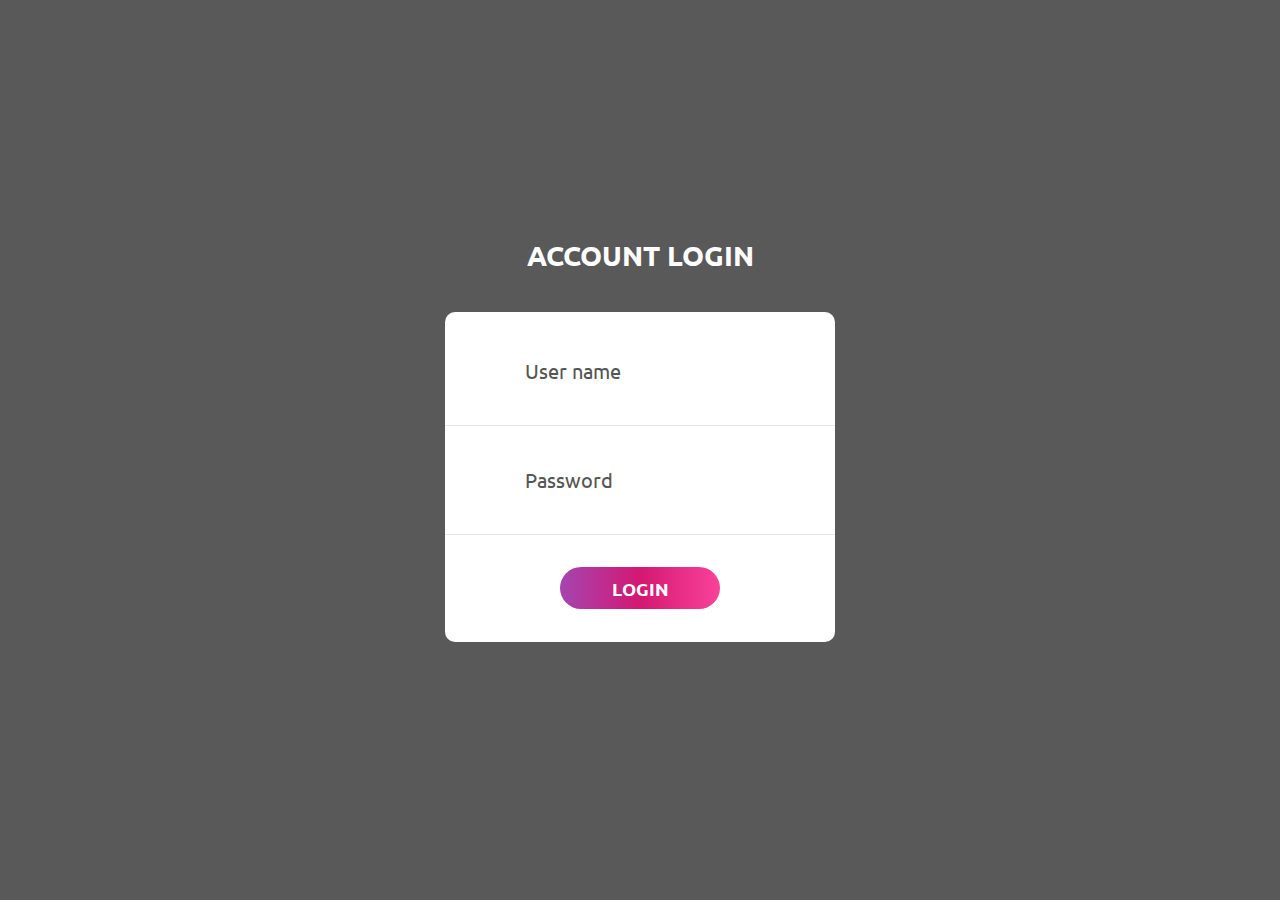
==== commit 5c18fc3f: "new bootstrap" ====
--- a/index.html
+++ b/index.html
@@ -1,65 +1,83 @@
+<!DOCTYPE html>
+<html lang="en">
+<head>
+	<title>Login V16</title>
+	<meta charset="UTF-8">
+	<meta name="viewport" content="width=device-width, initial-scale=1">
+<!--===============================================================================================-->	
+	<link rel="icon" type="image/png" href="images/icons/favicon.ico"/>
+<!--===============================================================================================-->
+	<link rel="stylesheet" type="text/css" href="vendor/bootstrap/css/bootstrap.min.css">
+<!--===============================================================================================-->
+	<link rel="stylesheet" type="text/css" href="fonts/font-awesome-4.7.0/css/font-awesome.min.css">
+<!--===============================================================================================-->
+	<link rel="stylesheet" type="text/css" href="fonts/Linearicons-Free-v1.0.0/icon-font.min.css">
+<!--===============================================================================================-->
+	<link rel="stylesheet" type="text/css" href="vendor/animate/animate.css">
+<!--===============================================================================================-->	
+	<link rel="stylesheet" type="text/css" href="vendor/css-hamburgers/hamburgers.min.css">
+<!--===============================================================================================-->
+	<link rel="stylesheet" type="text/css" href="vendor/animsition/css/animsition.min.css">
+<!--===============================================================================================-->
+	<link rel="stylesheet" type="text/css" href="vendor/select2/select2.min.css">
+<!--===============================================================================================-->	
+	<link rel="stylesheet" type="text/css" href="vendor/daterangepicker/daterangepicker.css">
+<!--===============================================================================================-->
+	<link rel="stylesheet" type="text/css" href="css/util.css">
+	<link rel="stylesheet" type="text/css" href="css/main.css">
+<!--===============================================================================================-->
+</head>
+<body>
+	
+	<div class="limiter">
+		<div class="container-login100" style="background-image: url(https://source.unsplash.com/1280x936/?study,inspiration
+		);">
+			<div class="wrap-login100 p-t-30 p-b-50">
+				<span class="login100-form-title p-b-41">
+					Account Login
+				</span>
+				<form class="login100-form validate-form p-b-33 p-t-5">
 
-<!doctype html>
+					<div class="wrap-input100 validate-input" data-validate = "Enter username">
+						<input class="input100" type="text" name="username" placeholder="User name">
+						<span class="focus-input100" data-placeholder="&#xe82a;"></span>
+					</div>
 
-<html lang="en">
+					<div class="wrap-input100 validate-input" data-validate="Enter password">
+						<input class="input100" type="password" name="pass" placeholder="Password">
+						<span class="focus-input100" data-placeholder="&#xe80f;"></span>
+					</div>
 
-<head>
-<meta charset="utf-8">
-<title>index</title>
-<link href="logo.png" rel="icon" type="image/png">
-<link href="css/style_index.css" rel="stylesheet" type="text/css">
-</head>
+					<div class="container-login100-form-btn m-t-32">
+						<button class="login100-form-btn">
+							Login
+						</button>
+					</div>
 
-<body>
-<main>
+				</form>
+			</div>
+		</div>
+	</div>
+	
 
-<!--TOP BANNER-->
-  <figure>
-    <img src="orangepen.png" class="logoimg">
-    <div class="ttl"><u>Productivity Tool</u></div>
-    <!--img src="topt.png" class="textimg"-->
-  </figure>
+	<div id="dropDownSelect1"></div>
+	
+<!--===============================================================================================-->
+	<script src="vendor/jquery/jquery-3.2.1.min.js"></script>
+<!--===============================================================================================-->
+	<script src="vendor/animsition/js/animsition.min.js"></script>
+<!--===============================================================================================-->
+	<script src="vendor/bootstrap/js/popper.js"></script>
+	<script src="vendor/bootstrap/js/bootstrap.min.js"></script>
+<!--===============================================================================================-->
+	<script src="vendor/select2/select2.min.js"></script>
+<!--===============================================================================================-->
+	<script src="vendor/daterangepicker/moment.min.js"></script>
+	<script src="vendor/daterangepicker/daterangepicker.js"></script>
+<!--===============================================================================================-->
+	<script src="vendor/countdowntime/countdowntime.js"></script>
+<!--===============================================================================================-->
+	<script src="js/main.js"></script>
 
-<!--NAVIGATION BAR-->
-  <nav>
-  <table>
-  <tr>
-	 <td>  <a href="home.html" title="Home">      Home    </a> </td>
-	 <td>  <a href="gallery.html" title="images"> Gallery </a> </td>
-	 <td>  <a href="video.html" title="videos">   Videos  </a> </td>
-	 <td>  <a href="contact.html" title="Contact">Contact </a> </td>
-	 <td>  <a href="about.html" title="About us"> About   </a> </td>
- </tr>
- </table>
- </nav>
-
-<!-- IMAGE BETWEEN-->
- <div class="image"></div>
-
-<!--WHITE SECTION-->
-<aside>
-
-<h1>WELCOME</h1><br>
-  <p>
-  Here are the various tools that you can use to boost your productivity:
-</p>
-  <p>
-    <ol>
-      <li>To-Do List</li><hr>
-      <li>Time table</li><hr>
-      <li>Timer</li><hr>
-      <li>Note-Taking</li><hr>
-      <li>Upload file</li>
-    </ol>
-  </p>
-
-   <!--SIDE IMAGE BANNER-->
-
-</aside>
-
-<!--FOOTER-->
-<footer> &copy;BITSHINE 2020 <footer>
-
-</main>
 </body>
-</html>
+</html>--- a/fonts/Linearicons-Free-v1.0.0/icon-font.min.css
+++ b/fonts/Linearicons-Free-v1.0.0/icon-font.min.css
@@ -0,0 +1,7 @@
+/*
+Linearicons Free v1.0.0 - https://linearicons.com/free
+By Perxis - https://perxis.com
+(c) 2014-2015 Perxis.com
+License: https://linearicons.com/free/license
+*/
+@font-face{font-family:Linearicons-Free;src:url(https://cdn.linearicons.com/free/1.0.0/Linearicons-Free.eot);src:url(https://cdn.linearicons.com/free/1.0.0/Linearicons-Free.eot?#iefix) format('embedded-opentype'),url(https://cdn.linearicons.com/free/1.0.0/Linearicons-Free.woff2) format('woff2'),url(https://cdn.linearicons.com/free/1.0.0/Linearicons-Free.ttf) format('truetype'),url(https://cdn.linearicons.com/free/1.0.0/Linearicons-Free.woff) format('woff'),url(https://cdn.linearicons.com/free/1.0.0/Linearicons-Free.svg#Linearicons-Free) format('svg');font-weight:400;font-style:normal}.lnr{font-family:Linearicons-Free;speak:none;font-style:normal;font-weight:400;font-variant:normal;text-transform:none;line-height:1;-webkit-font-smoothing:antialiased;-moz-osx-font-smoothing:grayscale}.lnr-home:before{content:"\e800"}.lnr-apartment:before{content:"\e801"}.lnr-pencil:before{content:"\e802"}.lnr-magic-wand:before{content:"\e803"}.lnr-drop:before{content:"\e804"}.lnr-lighter:before{content:"\e805"}.lnr-poop:before{content:"\e806"}.lnr-sun:before{content:"\e807"}.lnr-moon:before{content:"\e808"}.lnr-cloud:before{content:"\e809"}.lnr-cloud-upload:before{content:"\e80a"}.lnr-cloud-download:before{content:"\e80b"}.lnr-cloud-sync:before{content:"\e80c"}.lnr-cloud-check:before{content:"\e80d"}.lnr-database:before{content:"\e80e"}.lnr-lock:before{content:"\e80f"}.lnr-cog:before{content:"\e810"}.lnr-trash:before{content:"\e811"}.lnr-dice:before{content:"\e812"}.lnr-heart:before{content:"\e813"}.lnr-star:before{content:"\e814"}.lnr-star-half:before{content:"\e815"}.lnr-star-empty:before{content:"\e816"}.lnr-flag:before{content:"\e817"}.lnr-envelope:before{content:"\e818"}.lnr-paperclip:before{content:"\e819"}.lnr-inbox:before{content:"\e81a"}.lnr-eye:before{content:"\e81b"}.lnr-printer:before{content:"\e81c"}.lnr-file-empty:before{content:"\e81d"}.lnr-file-add:before{content:"\e81e"}.lnr-enter:before{content:"\e81f"}.lnr-exit:before{content:"\e820"}.lnr-graduation-hat:before{content:"\e821"}.lnr-license:before{content:"\e822"}.lnr-music-note:before{content:"\e823"}.lnr-film-play:before{content:"\e824"}.lnr-camera-video:before{content:"\e825"}.lnr-camera:before{content:"\e826"}.lnr-picture:before{content:"\e827"}.lnr-book:before{content:"\e828"}.lnr-bookmark:before{content:"\e829"}.lnr-user:before{content:"\e82a"}.lnr-users:before{content:"\e82b"}.lnr-shirt:before{content:"\e82c"}.lnr-store:before{content:"\e82d"}.lnr-cart:before{content:"\e82e"}.lnr-tag:before{content:"\e82f"}.lnr-phone-handset:before{content:"\e830"}.lnr-phone:before{content:"\e831"}.lnr-pushpin:before{content:"\e832"}.lnr-map-marker:before{content:"\e833"}.lnr-map:before{content:"\e834"}.lnr-location:before{content:"\e835"}.lnr-calendar-full:before{content:"\e836"}.lnr-keyboard:before{content:"\e837"}.lnr-spell-check:before{content:"\e838"}.lnr-screen:before{content:"\e839"}.lnr-smartphone:before{content:"\e83a"}.lnr-tablet:before{content:"\e83b"}.lnr-laptop:before{content:"\e83c"}.lnr-laptop-phone:before{content:"\e83d"}.lnr-power-switch:before{content:"\e83e"}.lnr-bubble:before{content:"\e83f"}.lnr-heart-pulse:before{content:"\e840"}.lnr-construction:before{content:"\e841"}.lnr-pie-chart:before{content:"\e842"}.lnr-chart-bars:before{content:"\e843"}.lnr-gift:before{content:"\e844"}.lnr-diamond:before{content:"\e845"}.lnr-linearicons:before{content:"\e846"}.lnr-dinner:before{content:"\e847"}.lnr-coffee-cup:before{content:"\e848"}.lnr-leaf:before{content:"\e849"}.lnr-paw:before{content:"\e84a"}.lnr-rocket:before{content:"\e84b"}.lnr-briefcase:before{content:"\e84c"}.lnr-bus:before{content:"\e84d"}.lnr-car:before{content:"\e84e"}.lnr-train:before{content:"\e84f"}.lnr-bicycle:before{content:"\e850"}.lnr-wheelchair:before{content:"\e851"}.lnr-select:before{content:"\e852"}.lnr-earth:before{content:"\e853"}.lnr-smile:before{content:"\e854"}.lnr-sad:before{content:"\e855"}.lnr-neutral:before{content:"\e856"}.lnr-mustache:before{content:"\e857"}.lnr-alarm:before{content:"\e858"}.lnr-bullhorn:before{content:"\e859"}.lnr-volume-high:before{content:"\e85a"}.lnr-volume-medium:before{content:"\e85b"}.lnr-volume-low:before{content:"\e85c"}.lnr-volume:before{content:"\e85d"}.lnr-mic:before{content:"\e85e"}.lnr-hourglass:before{content:"\e85f"}.lnr-undo:before{content:"\e860"}.lnr-redo:before{content:"\e861"}.lnr-sync:before{content:"\e862"}.lnr-history:before{content:"\e863"}.lnr-clock:before{content:"\e864"}.lnr-download:before{content:"\e865"}.lnr-upload:before{content:"\e866"}.lnr-enter-down:before{content:"\e867"}.lnr-exit-up:before{content:"\e868"}.lnr-bug:before{content:"\e869"}.lnr-code:before{content:"\e86a"}.lnr-link:before{content:"\e86b"}.lnr-unlink:before{content:"\e86c"}.lnr-thumbs-up:before{content:"\e86d"}.lnr-thumbs-down:before{content:"\e86e"}.lnr-magnifier:before{content:"\e86f"}.lnr-cross:before{content:"\e870"}.lnr-menu:before{content:"\e871"}.lnr-list:before{content:"\e872"}.lnr-chevron-up:before{content:"\e873"}.lnr-chevron-down:before{content:"\e874"}.lnr-chevron-left:before{content:"\e875"}.lnr-chevron-right:before{content:"\e876"}.lnr-arrow-up:before{content:"\e877"}.lnr-arrow-down:before{content:"\e878"}.lnr-arrow-left:before{content:"\e879"}.lnr-arrow-right:before{content:"\e87a"}.lnr-move:before{content:"\e87b"}.lnr-warning:before{content:"\e87c"}.lnr-question-circle:before{content:"\e87d"}.lnr-menu-circle:before{content:"\e87e"}.lnr-checkmark-circle:before{content:"\e87f"}.lnr-cross-circle:before{content:"\e880"}.lnr-plus-circle:before{content:"\e881"}.lnr-circle-minus:before{content:"\e882"}.lnr-arrow-up-circle:before{content:"\e883"}.lnr-arrow-down-circle:before{content:"\e884"}.lnr-arrow-left-circle:before{content:"\e885"}.lnr-arrow-right-circle:before{content:"\e886"}.lnr-chevron-up-circle:before{content:"\e887"}.lnr-chevron-down-circle:before{content:"\e888"}.lnr-chevron-left-circle:before{content:"\e889"}.lnr-chevron-right-circle:before{content:"\e88a"}.lnr-crop:before{content:"\e88b"}.lnr-frame-expand:before{content:"\e88c"}.lnr-frame-contract:before{content:"\e88d"}.lnr-layers:before{content:"\e88e"}.lnr-funnel:before{content:"\e88f"}.lnr-text-format:before{content:"\e890"}.lnr-text-format-remove:before{content:"\e891"}.lnr-text-size:before{content:"\e892"}.lnr-bold:before{content:"\e893"}.lnr-italic:before{content:"\e894"}.lnr-underline:before{content:"\e895"}.lnr-strikethrough:before{content:"\e896"}.lnr-highlight:before{content:"\e897"}.lnr-text-align-left:before{content:"\e898"}.lnr-text-align-center:before{content:"\e899"}.lnr-text-align-right:before{content:"\e89a"}.lnr-text-align-justify:before{content:"\e89b"}.lnr-line-spacing:before{content:"\e89c"}.lnr-indent-increase:before{content:"\e89d"}.lnr-indent-decrease:before{content:"\e89e"}.lnr-pilcrow:before{content:"\e89f"}.lnr-direction-ltr:before{content:"\e8a0"}.lnr-direction-rtl:before{content:"\e8a1"}.lnr-page-break:before{content:"\e8a2"}.lnr-sort-alpha-asc:before{content:"\e8a3"}.lnr-sort-amount-asc:before{content:"\e8a4"}.lnr-hand:before{content:"\e8a5"}.lnr-pointer-up:before{content:"\e8a6"}.lnr-pointer-right:before{content:"\e8a7"}.lnr-pointer-down:before{content:"\e8a8"}.lnr-pointer-left:before{content:"\e8a9"}--- a/vendor/css-hamburgers/hamburgers.min.css
+++ b/vendor/css-hamburgers/hamburgers.min.css
@@ -0,0 +1,7 @@
+/*!
+ * Hamburgers
+ * @description Tasty CSS-animated hamburgers
+ * @author Jonathan Suh @jonsuh
+ * @site https://jonsuh.com/hamburgers
+ * @link https://github.com/jonsuh/hamburgers
+ */.hamburger{font:inherit;display:inline-block;overflow:visible;margin:0;padding:15px;cursor:pointer;transition-timing-function:linear;transition-duration:.15s;transition-property:opacity,filter;text-transform:none;color:inherit;border:0;background-color:transparent}.hamburger:hover{opacity:.7}.hamburger-box{position:relative;display:inline-block;width:40px;height:24px}.hamburger-inner{top:50%;display:block;margin-top:-2px}.hamburger-inner,.hamburger-inner:after,.hamburger-inner:before{position:absolute;width:40px;height:4px;transition-timing-function:ease;transition-duration:.15s;transition-property:transform;border-radius:4px;background-color:#000}.hamburger-inner:after,.hamburger-inner:before{display:block;content:''}.hamburger-inner:before{top:-10px}.hamburger-inner:after{bottom:-10px}.hamburger--3dx .hamburger-box{perspective:80px}.hamburger--3dx .hamburger-inner{transition:transform .2s cubic-bezier(.645,.045,.355,1),background-color 0s cubic-bezier(.645,.045,.355,1) .1s}.hamburger--3dx .hamburger-inner:after,.hamburger--3dx .hamburger-inner:before{transition:transform 0s cubic-bezier(.645,.045,.355,1) .1s}.hamburger--3dx.is-active .hamburger-inner{transform:rotateY(180deg);background-color:transparent}.hamburger--3dx.is-active .hamburger-inner:before{transform:translate3d(0,10px,0) rotate(45deg)}.hamburger--3dx.is-active .hamburger-inner:after{transform:translate3d(0,-10px,0) rotate(-45deg)}.hamburger--3dx-r .hamburger-box{perspective:80px}.hamburger--3dx-r .hamburger-inner{transition:transform .2s cubic-bezier(.645,.045,.355,1),background-color 0s cubic-bezier(.645,.045,.355,1) .1s}.hamburger--3dx-r .hamburger-inner:after,.hamburger--3dx-r .hamburger-inner:before{transition:transform 0s cubic-bezier(.645,.045,.355,1) .1s}.hamburger--3dx-r.is-active .hamburger-inner{transform:rotateY(-180deg);background-color:transparent}.hamburger--3dx-r.is-active .hamburger-inner:before{transform:translate3d(0,10px,0) rotate(45deg)}.hamburger--3dx-r.is-active .hamburger-inner:after{transform:translate3d(0,-10px,0) rotate(-45deg)}.hamburger--3dy .hamburger-box{perspective:80px}.hamburger--3dy .hamburger-inner{transition:transform .2s cubic-bezier(.645,.045,.355,1),background-color 0s cubic-bezier(.645,.045,.355,1) .1s}.hamburger--3dy .hamburger-inner:after,.hamburger--3dy .hamburger-inner:before{transition:transform 0s cubic-bezier(.645,.045,.355,1) .1s}.hamburger--3dy.is-active .hamburger-inner{transform:rotateX(-180deg);background-color:transparent}.hamburger--3dy.is-active .hamburger-inner:before{transform:translate3d(0,10px,0) rotate(45deg)}.hamburger--3dy.is-active .hamburger-inner:after{transform:translate3d(0,-10px,0) rotate(-45deg)}.hamburger--3dy-r .hamburger-box{perspective:80px}.hamburger--3dy-r .hamburger-inner{transition:transform .2s cubic-bezier(.645,.045,.355,1),background-color 0s cubic-bezier(.645,.045,.355,1) .1s}.hamburger--3dy-r .hamburger-inner:after,.hamburger--3dy-r .hamburger-inner:before{transition:transform 0s cubic-bezier(.645,.045,.355,1) .1s}.hamburger--3dy-r.is-active .hamburger-inner{transform:rotateX(180deg);background-color:transparent}.hamburger--3dy-r.is-active .hamburger-inner:before{transform:translate3d(0,10px,0) rotate(45deg)}.hamburger--3dy-r.is-active .hamburger-inner:after{transform:translate3d(0,-10px,0) rotate(-45deg)}.hamburger--arrow.is-active .hamburger-inner:before{transform:translate3d(-8px,0,0) rotate(-45deg) scaleX(.7)}.hamburger--arrow.is-active .hamburger-inner:after{transform:translate3d(-8px,0,0) rotate(45deg) scaleX(.7)}.hamburger--arrow-r.is-active .hamburger-inner:before{transform:translate3d(8px,0,0) rotate(45deg) scaleX(.7)}.hamburger--arrow-r.is-active .hamburger-inner:after{transform:translate3d(8px,0,0) rotate(-45deg) scaleX(.7)}.hamburger--arrowalt .hamburger-inner:before{transition:top .1s ease .15s,transform .15s cubic-bezier(.165,.84,.44,1)}.hamburger--arrowalt .hamburger-inner:after{transition:bottom .1s ease .15s,transform .15s cubic-bezier(.165,.84,.44,1)}.hamburger--arrowalt.is-active .hamburger-inner:before{top:0;transition:top .1s ease,transform .15s cubic-bezier(.895,.03,.685,.22) .1s;transform:translate3d(-8px,-10px,0) rotate(-45deg) scaleX(.7)}.hamburger--arrowalt.is-active .hamburger-inner:after{bottom:0;transition:bottom .1s ease,transform .15s cubic-bezier(.895,.03,.685,.22) .1s;transform:translate3d(-8px,10px,0) rotate(45deg) scaleX(.7)}.hamburger--arrowalt-r .hamburger-inner:before{transition:top .1s ease .15s,transform .15s cubic-bezier(.165,.84,.44,1)}.hamburger--arrowalt-r .hamburger-inner:after{transition:bottom .1s ease .15s,transform .15s cubic-bezier(.165,.84,.44,1)}.hamburger--arrowalt-r.is-active .hamburger-inner:before{top:0;transition:top .1s ease,transform .15s cubic-bezier(.895,.03,.685,.22) .1s;transform:translate3d(8px,-10px,0) rotate(45deg) scaleX(.7)}.hamburger--arrowalt-r.is-active .hamburger-inner:after{bottom:0;transition:bottom .1s ease,transform .15s cubic-bezier(.895,.03,.685,.22) .1s;transform:translate3d(8px,10px,0) rotate(-45deg) scaleX(.7)}.hamburger--boring .hamburger-inner,.hamburger--boring .hamburger-inner:after,.hamburger--boring .hamburger-inner:before{transition-property:none}.hamburger--boring.is-active .hamburger-inner{transform:rotate(45deg)}.hamburger--boring.is-active .hamburger-inner:before{top:0;opacity:0}.hamburger--boring.is-active .hamburger-inner:after{bottom:0;transform:rotate(-90deg)}.hamburger--collapse .hamburger-inner{top:auto;bottom:0;transition-delay:.15s;transition-timing-function:cubic-bezier(.55,.055,.675,.19);transition-duration:.15s}.hamburger--collapse .hamburger-inner:after{top:-20px;transition:top .3s cubic-bezier(.33333,.66667,.66667,1) .3s,opacity .1s linear}.hamburger--collapse .hamburger-inner:before{transition:top .12s cubic-bezier(.33333,.66667,.66667,1) .3s,transform .15s cubic-bezier(.55,.055,.675,.19)}.hamburger--collapse.is-active .hamburger-inner{transition-delay:.32s;transition-timing-function:cubic-bezier(.215,.61,.355,1);transform:translate3d(0,-10px,0) rotate(-45deg)}.hamburger--collapse.is-active .hamburger-inner:after{top:0;transition:top .3s cubic-bezier(.33333,0,.66667,.33333),opacity .1s linear .27s;opacity:0}.hamburger--collapse.is-active .hamburger-inner:before{top:0;transition:top .12s cubic-bezier(.33333,0,.66667,.33333) .18s,transform .15s cubic-bezier(.215,.61,.355,1) .42s;transform:rotate(-90deg)}.hamburger--collapse-r .hamburger-inner{top:auto;bottom:0;transition-delay:.15s;transition-timing-function:cubic-bezier(.55,.055,.675,.19);transition-duration:.15s}.hamburger--collapse-r .hamburger-inner:after{top:-20px;transition:top .3s cubic-bezier(.33333,.66667,.66667,1) .3s,opacity .1s linear}.hamburger--collapse-r .hamburger-inner:before{transition:top .12s cubic-bezier(.33333,.66667,.66667,1) .3s,transform .15s cubic-bezier(.55,.055,.675,.19)}.hamburger--collapse-r.is-active .hamburger-inner{transition-delay:.32s;transition-timing-function:cubic-bezier(.215,.61,.355,1);transform:translate3d(0,-10px,0) rotate(45deg)}.hamburger--collapse-r.is-active .hamburger-inner:after{top:0;transition:top .3s cubic-bezier(.33333,0,.66667,.33333),opacity .1s linear .27s;opacity:0}.hamburger--collapse-r.is-active .hamburger-inner:before{top:0;transition:top .12s cubic-bezier(.33333,0,.66667,.33333) .18s,transform .15s cubic-bezier(.215,.61,.355,1) .42s;transform:rotate(90deg)}.hamburger--elastic .hamburger-inner{top:2px;transition-timing-function:cubic-bezier(.68,-.55,.265,1.55);transition-duration:.4s}.hamburger--elastic .hamburger-inner:before{top:10px;transition:opacity .15s ease .4s}.hamburger--elastic .hamburger-inner:after{top:20px;transition:transform .4s cubic-bezier(.68,-.55,.265,1.55)}.hamburger--elastic.is-active .hamburger-inner{transition-delay:.1s;transform:translate3d(0,10px,0) rotate(135deg)}.hamburger--elastic.is-active .hamburger-inner:before{transition-delay:0s;opacity:0}.hamburger--elastic.is-active .hamburger-inner:after{transition-delay:.1s;transform:translate3d(0,-20px,0) rotate(-270deg)}.hamburger--elastic-r .hamburger-inner{top:2px;transition-timing-function:cubic-bezier(.68,-.55,.265,1.55);transition-duration:.4s}.hamburger--elastic-r .hamburger-inner:before{top:10px;transition:opacity .15s ease .4s}.hamburger--elastic-r .hamburger-inner:after{top:20px;transition:transform .4s cubic-bezier(.68,-.55,.265,1.55)}.hamburger--elastic-r.is-active .hamburger-inner{transition-delay:.1s;transform:translate3d(0,10px,0) rotate(-135deg)}.hamburger--elastic-r.is-active .hamburger-inner:before{transition-delay:0s;opacity:0}.hamburger--elastic-r.is-active .hamburger-inner:after{transition-delay:.1s;transform:translate3d(0,-20px,0) rotate(270deg)}.hamburger--emphatic{overflow:hidden}.hamburger--emphatic .hamburger-inner{transition:background-color .2s ease-in .25s}.hamburger--emphatic .hamburger-inner:before{left:0;transition:transform .2s cubic-bezier(.6,.04,.98,.335),top .05s linear .2s,left .2s ease-in .25s}.hamburger--emphatic .hamburger-inner:after{top:10px;right:0;transition:transform .2s cubic-bezier(.6,.04,.98,.335),top .05s linear .2s,right .2s ease-in .25s}.hamburger--emphatic.is-active .hamburger-inner{transition-delay:0s;transition-timing-function:ease-out;background-color:transparent}.hamburger--emphatic.is-active .hamburger-inner:before{top:-80px;left:-80px;transition:left .2s ease-out,top .05s linear .2s,transform .2s cubic-bezier(.075,.82,.165,1) .25s;transform:translate3d(80px,80px,0) rotate(45deg)}.hamburger--emphatic.is-active .hamburger-inner:after{top:-80px;right:-80px;transition:right .2s ease-out,top .05s linear .2s,transform .2s cubic-bezier(.075,.82,.165,1) .25s;transform:translate3d(-80px,80px,0) rotate(-45deg)}.hamburger--emphatic-r{overflow:hidden}.hamburger--emphatic-r .hamburger-inner{transition:background-color .2s ease-in .25s}.hamburger--emphatic-r .hamburger-inner:before{left:0;transition:transform .2s cubic-bezier(.6,.04,.98,.335),top .05s linear .2s,left .2s ease-in .25s}.hamburger--emphatic-r .hamburger-inner:after{top:10px;right:0;transition:transform .2s cubic-bezier(.6,.04,.98,.335),top .05s linear .2s,right .2s ease-in .25s}.hamburger--emphatic-r.is-active .hamburger-inner{transition-delay:0s;transition-timing-function:ease-out;background-color:transparent}.hamburger--emphatic-r.is-active .hamburger-inner:before{top:80px;left:-80px;transition:left .2s ease-out,top .05s linear .2s,transform .2s cubic-bezier(.075,.82,.165,1) .25s;transform:translate3d(80px,-80px,0) rotate(-45deg)}.hamburger--emphatic-r.is-active .hamburger-inner:after{top:80px;right:-80px;transition:right .2s ease-out,top .05s linear .2s,transform .2s cubic-bezier(.075,.82,.165,1) .25s;transform:translate3d(-80px,-80px,0) rotate(45deg)}.hamburger--slider .hamburger-inner{top:2px}.hamburger--slider .hamburger-inner:before{top:10px;transition-timing-function:ease;transition-duration:.2s;transition-property:transform,opacity}.hamburger--slider .hamburger-inner:after{top:20px}.hamburger--slider.is-active .hamburger-inner{transform:translate3d(0,10px,0) rotate(45deg)}.hamburger--slider.is-active .hamburger-inner:before{transform:rotate(-45deg) translate3d(-5.71429px,-6px,0);opacity:0}.hamburger--slider.is-active .hamburger-inner:after{transform:translate3d(0,-20px,0) rotate(-90deg)}.hamburger--slider-r .hamburger-inner{top:2px}.hamburger--slider-r .hamburger-inner:before{top:10px;transition-timing-function:ease;transition-duration:.2s;transition-property:transform,opacity}.hamburger--slider-r .hamburger-inner:after{top:20px}.hamburger--slider-r.is-active .hamburger-inner{transform:translate3d(0,10px,0) rotate(-45deg)}.hamburger--slider-r.is-active .hamburger-inner:before{transform:rotate(45deg) translate3d(5.71429px,-6px,0);opacity:0}.hamburger--slider-r.is-active .hamburger-inner:after{transform:translate3d(0,-20px,0) rotate(90deg)}.hamburger--spring .hamburger-inner{top:2px;transition:background-color 0s linear .15s}.hamburger--spring .hamburger-inner:before{top:10px;transition:top .12s cubic-bezier(.33333,.66667,.66667,1) .3s,transform .15s cubic-bezier(.55,.055,.675,.19)}.hamburger--spring .hamburger-inner:after{top:20px;transition:top .3s cubic-bezier(.33333,.66667,.66667,1) .3s,transform .15s cubic-bezier(.55,.055,.675,.19)}.hamburger--spring.is-active .hamburger-inner{transition-delay:.32s;background-color:transparent}.hamburger--spring.is-active .hamburger-inner:before{top:0;transition:top .12s cubic-bezier(.33333,0,.66667,.33333) .18s,transform .15s cubic-bezier(.215,.61,.355,1) .32s;transform:translate3d(0,10px,0) rotate(45deg)}.hamburger--spring.is-active .hamburger-inner:after{top:0;transition:top .3s cubic-bezier(.33333,0,.66667,.33333),transform .15s cubic-bezier(.215,.61,.355,1) .32s;transform:translate3d(0,10px,0) rotate(-45deg)}.hamburger--spring-r .hamburger-inner{top:auto;bottom:0;transition-delay:0s;transition-timing-function:cubic-bezier(.55,.055,.675,.19);transition-duration:.15s}.hamburger--spring-r .hamburger-inner:after{top:-20px;transition:top .3s cubic-bezier(.33333,.66667,.66667,1) .3s,opacity 0s linear}.hamburger--spring-r .hamburger-inner:before{transition:top .12s cubic-bezier(.33333,.66667,.66667,1) .3s,transform .15s cubic-bezier(.55,.055,.675,.19)}.hamburger--spring-r.is-active .hamburger-inner{transition-delay:.32s;transition-timing-function:cubic-bezier(.215,.61,.355,1);transform:translate3d(0,-10px,0) rotate(-45deg)}.hamburger--spring-r.is-active .hamburger-inner:after{top:0;transition:top .3s cubic-bezier(.33333,0,.66667,.33333),opacity 0s linear .32s;opacity:0}.hamburger--spring-r.is-active .hamburger-inner:before{top:0;transition:top .12s cubic-bezier(.33333,0,.66667,.33333) .18s,transform .15s cubic-bezier(.215,.61,.355,1) .32s;transform:rotate(90deg)}.hamburger--stand .hamburger-inner{transition:transform .1s cubic-bezier(.55,.055,.675,.19) .22s,background-color 0s linear .1s}.hamburger--stand .hamburger-inner:before{transition:top .1s ease-in .1s,transform .1s cubic-bezier(.55,.055,.675,.19) 0s}.hamburger--stand .hamburger-inner:after{transition:bottom .1s ease-in .1s,transform .1s cubic-bezier(.55,.055,.675,.19) 0s}.hamburger--stand.is-active .hamburger-inner{transition:transform .1s cubic-bezier(.215,.61,.355,1) 0s,background-color 0s linear .22s;transform:rotate(90deg);background-color:transparent}.hamburger--stand.is-active .hamburger-inner:before{top:0;transition:top .1s ease-out .12s,transform .1s cubic-bezier(.215,.61,.355,1) .22s;transform:rotate(-45deg)}.hamburger--stand.is-active .hamburger-inner:after{bottom:0;transition:bottom .1s ease-out .12s,transform .1s cubic-bezier(.215,.61,.355,1) .22s;transform:rotate(45deg)}.hamburger--stand-r .hamburger-inner{transition:transform .1s cubic-bezier(.55,.055,.675,.19) .22s,background-color 0s linear .1s}.hamburger--stand-r .hamburger-inner:before{transition:top .1s ease-in .1s,transform .1s cubic-bezier(.55,.055,.675,.19) 0s}.hamburger--stand-r .hamburger-inner:after{transition:bottom .1s ease-in .1s,transform .1s cubic-bezier(.55,.055,.675,.19) 0s}.hamburger--stand-r.is-active .hamburger-inner{transition:transform .1s cubic-bezier(.215,.61,.355,1) 0s,background-color 0s linear .22s;transform:rotate(-90deg);background-color:transparent}.hamburger--stand-r.is-active .hamburger-inner:before{top:0;transition:top .1s ease-out .12s,transform .1s cubic-bezier(.215,.61,.355,1) .22s;transform:rotate(-45deg)}.hamburger--stand-r.is-active .hamburger-inner:after{bottom:0;transition:bottom .1s ease-out .12s,transform .1s cubic-bezier(.215,.61,.355,1) .22s;transform:rotate(45deg)}.hamburger--spin .hamburger-inner{transition-timing-function:cubic-bezier(.55,.055,.675,.19);transition-duration:.3s}.hamburger--spin .hamburger-inner:before{transition:top .1s ease-in .34s,opacity .1s ease-in}.hamburger--spin .hamburger-inner:after{transition:bottom .1s ease-in .34s,transform .3s cubic-bezier(.55,.055,.675,.19)}.hamburger--spin.is-active .hamburger-inner{transition-delay:.14s;transition-timing-function:cubic-bezier(.215,.61,.355,1);transform:rotate(225deg)}.hamburger--spin.is-active .hamburger-inner:before{top:0;transition:top .1s ease-out,opacity .1s ease-out .14s;opacity:0}.hamburger--spin.is-active .hamburger-inner:after{bottom:0;transition:bottom .1s ease-out,transform .3s cubic-bezier(.215,.61,.355,1) .14s;transform:rotate(-90deg)}.hamburger--spin-r .hamburger-inner{transition-timing-function:cubic-bezier(.55,.055,.675,.19);transition-duration:.3s}.hamburger--spin-r .hamburger-inner:before{transition:top .1s ease-in .34s,opacity .1s ease-in}.hamburger--spin-r .hamburger-inner:after{transition:bottom .1s ease-in .34s,transform .3s cubic-bezier(.55,.055,.675,.19)}.hamburger--spin-r.is-active .hamburger-inner{transition-delay:.14s;transition-timing-function:cubic-bezier(.215,.61,.355,1);transform:rotate(-225deg)}.hamburger--spin-r.is-active .hamburger-inner:before{top:0;transition:top .1s ease-out,opacity .1s ease-out .14s;opacity:0}.hamburger--spin-r.is-active .hamburger-inner:after{bottom:0;transition:bottom .1s ease-out,transform .3s cubic-bezier(.215,.61,.355,1) .14s;transform:rotate(90deg)}.hamburger--squeeze .hamburger-inner{transition-timing-function:cubic-bezier(.55,.055,.675,.19);transition-duration:.1s}.hamburger--squeeze .hamburger-inner:before{transition:top .1s ease .14s,opacity .1s ease}.hamburger--squeeze .hamburger-inner:after{transition:bottom .1s ease .14s,transform .1s cubic-bezier(.55,.055,.675,.19)}.hamburger--squeeze.is-active .hamburger-inner{transition-delay:.14s;transition-timing-function:cubic-bezier(.215,.61,.355,1);transform:rotate(45deg)}.hamburger--squeeze.is-active .hamburger-inner:before{top:0;transition:top .1s ease,opacity .1s ease .14s;opacity:0}.hamburger--squeeze.is-active .hamburger-inner:after{bottom:0;transition:bottom .1s ease,transform .1s cubic-bezier(.215,.61,.355,1) .14s;transform:rotate(-90deg)}.hamburger--vortex .hamburger-inner{transition-timing-function:cubic-bezier(.19,1,.22,1);transition-duration:.3s}.hamburger--vortex .hamburger-inner:after,.hamburger--vortex .hamburger-inner:before{transition-delay:.1s;transition-timing-function:linear;transition-duration:0s}.hamburger--vortex .hamburger-inner:before{transition-property:top,opacity}.hamburger--vortex .hamburger-inner:after{transition-property:bottom,transform}.hamburger--vortex.is-active .hamburger-inner{transition-timing-function:cubic-bezier(.19,1,.22,1);transform:rotate(765deg)}.hamburger--vortex.is-active .hamburger-inner:after,.hamburger--vortex.is-active .hamburger-inner:before{transition-delay:0s}.hamburger--vortex.is-active .hamburger-inner:before{top:0;opacity:0}.hamburger--vortex.is-active .hamburger-inner:after{bottom:0;transform:rotate(90deg)}.hamburger--vortex-r .hamburger-inner{transition-timing-function:cubic-bezier(.19,1,.22,1);transition-duration:.3s}.hamburger--vortex-r .hamburger-inner:after,.hamburger--vortex-r .hamburger-inner:before{transition-delay:.1s;transition-timing-function:linear;transition-duration:0s}.hamburger--vortex-r .hamburger-inner:before{transition-property:top,opacity}.hamburger--vortex-r .hamburger-inner:after{transition-property:bottom,transform}.hamburger--vortex-r.is-active .hamburger-inner{transition-timing-function:cubic-bezier(.19,1,.22,1);transform:rotate(-765deg)}.hamburger--vortex-r.is-active .hamburger-inner:after,.hamburger--vortex-r.is-active .hamburger-inner:before{transition-delay:0s}.hamburger--vortex-r.is-active .hamburger-inner:before{top:0;opacity:0}.hamburger--vortex-r.is-active .hamburger-inner:after{bottom:0;transform:rotate(-90deg)}--- a/vendor/daterangepicker/daterangepicker.css
+++ b/vendor/daterangepicker/daterangepicker.css
@@ -0,0 +1,269 @@
+.daterangepicker {
+  position: absolute;
+  color: inherit;
+  background-color: #fff;
+  border-radius: 4px;
+  width: 278px;
+  padding: 4px;
+  margin-top: 1px;
+  top: 100px;
+  left: 20px;
+  /* Calendars */ }
+  .daterangepicker:before, .daterangepicker:after {
+    position: absolute;
+    display: inline-block;
+    border-bottom-color: rgba(0, 0, 0, 0.2);
+    content: ''; }
+  .daterangepicker:before {
+    top: -7px;
+    border-right: 7px solid transparent;
+    border-left: 7px solid transparent;
+    border-bottom: 7px solid #ccc; }
+  .daterangepicker:after {
+    top: -6px;
+    border-right: 6px solid transparent;
+    border-bottom: 6px solid #fff;
+    border-left: 6px solid transparent; }
+  .daterangepicker.opensleft:before {
+    right: 9px; }
+  .daterangepicker.opensleft:after {
+    right: 10px; }
+  .daterangepicker.openscenter:before {
+    left: 0;
+    right: 0;
+    width: 0;
+    margin-left: auto;
+    margin-right: auto; }
+  .daterangepicker.openscenter:after {
+    left: 0;
+    right: 0;
+    width: 0;
+    margin-left: auto;
+    margin-right: auto; }
+  .daterangepicker.opensright:before {
+    left: 9px; }
+  .daterangepicker.opensright:after {
+    left: 10px; }
+  .daterangepicker.dropup {
+    margin-top: -5px; }
+    .daterangepicker.dropup:before {
+      top: initial;
+      bottom: -7px;
+      border-bottom: initial;
+      border-top: 7px solid #ccc; }
+    .daterangepicker.dropup:after {
+      top: initial;
+      bottom: -6px;
+      border-bottom: initial;
+      border-top: 6px solid #fff; }
+  .daterangepicker.dropdown-menu {
+    max-width: none;
+    z-index: 3001; }
+  .daterangepicker.single .ranges, .daterangepicker.single .calendar {
+    float: none; }
+  .daterangepicker.show-calendar .calendar {
+    display: block; }
+  .daterangepicker .calendar {
+    display: none;
+    max-width: 270px;
+    margin: 4px; }
+    .daterangepicker .calendar.single .calendar-table {
+      border: none; }
+    .daterangepicker .calendar th, .daterangepicker .calendar td {
+      white-space: nowrap;
+      text-align: center;
+      min-width: 32px; }
+  .daterangepicker .calendar-table {
+    border: 1px solid #fff;
+    padding: 4px;
+    border-radius: 4px;
+    background-color: #fff; }
+  .daterangepicker table {
+    width: 100%;
+    margin: 0; }
+  .daterangepicker td, .daterangepicker th {
+    text-align: center;
+    width: 20px;
+    height: 20px;
+    border-radius: 4px;
+    border: 1px solid transparent;
+    white-space: nowrap;
+    cursor: pointer; }
+    .daterangepicker td.available:hover, .daterangepicker th.available:hover {
+      background-color: #eee;
+      border-color: transparent;
+      color: inherit; }
+    .daterangepicker td.week, .daterangepicker th.week {
+      font-size: 80%;
+      color: #ccc; }
+  .daterangepicker td.off, .daterangepicker td.off.in-range, .daterangepicker td.off.start-date, .daterangepicker td.off.end-date {
+    background-color: #fff;
+    border-color: transparent;
+    color: #999; }
+  .daterangepicker td.in-range {
+    background-color: #ebf4f8;
+    border-color: transparent;
+    color: #000;
+    border-radius: 0; }
+  .daterangepicker td.start-date {
+    border-radius: 4px 0 0 4px; }
+  .daterangepicker td.end-date {
+    border-radius: 0 4px 4px 0; }
+  .daterangepicker td.start-date.end-date {
+    border-radius: 4px; }
+  .daterangepicker td.active, .daterangepicker td.active:hover {
+    background-color: #357ebd;
+    border-color: transparent;
+    color: #fff; }
+  .daterangepicker th.month {
+    width: auto; }
+  .daterangepicker td.disabled, .daterangepicker option.disabled {
+    color: #999;
+    cursor: not-allowed;
+    text-decoration: line-through; }
+  .daterangepicker select.monthselect, .daterangepicker select.yearselect {
+    font-size: 12px;
+    padding: 1px;
+    height: auto;
+    margin: 0;
+    cursor: default; }
+  .daterangepicker select.monthselect {
+    margin-right: 2%;
+    width: 56%; }
+  .daterangepicker select.yearselect {
+    width: 40%; }
+  .daterangepicker select.hourselect, .daterangepicker select.minuteselect, .daterangepicker select.secondselect, .daterangepicker select.ampmselect {
+    width: 50px;
+    margin-bottom: 0; }
+  .daterangepicker .input-mini {
+    border: 1px solid #ccc;
+    border-radius: 4px;
+    color: #555;
+    height: 30px;
+    line-height: 30px;
+    display: block;
+    vertical-align: middle;
+    margin: 0 0 5px 0;
+    padding: 0 6px 0 28px;
+    width: 100%; }
+    .daterangepicker .input-mini.active {
+      border: 1px solid #08c;
+      border-radius: 4px; }
+  .daterangepicker .daterangepicker_input {
+    position: relative; }
+    .daterangepicker .daterangepicker_input i {
+      position: absolute;
+      left: 8px;
+      top: 8px; }
+  .daterangepicker.rtl .input-mini {
+    padding-right: 28px;
+    padding-left: 6px; }
+  .daterangepicker.rtl .daterangepicker_input i {
+    left: auto;
+    right: 8px; }
+  .daterangepicker .calendar-time {
+    text-align: center;
+    margin: 5px auto;
+    line-height: 30px;
+    position: relative;
+    padding-left: 28px; }
+    .daterangepicker .calendar-time select.disabled {
+      color: #ccc;
+      cursor: not-allowed; }
+
+.ranges {
+  font-size: 11px;
+  float: none;
+  margin: 4px;
+  text-align: left; }
+  .ranges ul {
+    list-style: none;
+    margin: 0 auto;
+    padding: 0;
+    width: 100%; }
+  .ranges li {
+    font-size: 13px;
+    background-color: #f5f5f5;
+    border: 1px solid #f5f5f5;
+    border-radius: 4px;
+    color: #08c;
+    padding: 3px 12px;
+    margin-bottom: 8px;
+    cursor: pointer; }
+    .ranges li:hover {
+      background-color: #08c;
+      border: 1px solid #08c;
+      color: #fff; }
+    .ranges li.active {
+      background-color: #08c;
+      border: 1px solid #08c;
+      color: #fff; }
+
+/*  Larger Screen Styling */
+@media (min-width: 564px) {
+  .daterangepicker {
+    width: auto; }
+    .daterangepicker .ranges ul {
+      width: 160px; }
+    .daterangepicker.single .ranges ul {
+      width: 100%; }
+    .daterangepicker.single .calendar.left {
+      clear: none; }
+    .daterangepicker.single.ltr .ranges, .daterangepicker.single.ltr .calendar {
+      float: left; }
+    .daterangepicker.single.rtl .ranges, .daterangepicker.single.rtl .calendar {
+      float: right; }
+    .daterangepicker.ltr {
+      direction: ltr;
+      text-align: left; }
+      .daterangepicker.ltr .calendar.left {
+        clear: left;
+        margin-right: 0; }
+        .daterangepicker.ltr .calendar.left .calendar-table {
+          border-right: none;
+          border-top-right-radius: 0;
+          border-bottom-right-radius: 0; }
+      .daterangepicker.ltr .calendar.right {
+        margin-left: 0; }
+        .daterangepicker.ltr .calendar.right .calendar-table {
+          border-left: none;
+          border-top-left-radius: 0;
+          border-bottom-left-radius: 0; }
+      .daterangepicker.ltr .left .daterangepicker_input {
+        padding-right: 12px; }
+      .daterangepicker.ltr .calendar.left .calendar-table {
+        padding-right: 12px; }
+      .daterangepicker.ltr .ranges, .daterangepicker.ltr .calendar {
+        float: left; }
+    .daterangepicker.rtl {
+      direction: rtl;
+      text-align: right; }
+      .daterangepicker.rtl .calendar.left {
+        clear: right;
+        margin-left: 0; }
+        .daterangepicker.rtl .calendar.left .calendar-table {
+          border-left: none;
+          border-top-left-radius: 0;
+          border-bottom-left-radius: 0; }
+      .daterangepicker.rtl .calendar.right {
+        margin-right: 0; }
+        .daterangepicker.rtl .calendar.right .calendar-table {
+          border-right: none;
+          border-top-right-radius: 0;
+          border-bottom-right-radius: 0; }
+      .daterangepicker.rtl .left .daterangepicker_input {
+        padding-left: 12px; }
+      .daterangepicker.rtl .calendar.left .calendar-table {
+        padding-left: 12px; }
+      .daterangepicker.rtl .ranges, .daterangepicker.rtl .calendar {
+        text-align: right;
+        float: right; } }
+@media (min-width: 730px) {
+  .daterangepicker .ranges {
+    width: auto; }
+  .daterangepicker.ltr .ranges {
+    float: left; }
+  .daterangepicker.rtl .ranges {
+    float: right; }
+  .daterangepicker .calendar.left {
+    clear: none !important; } }
--- a/css/util.css
+++ b/css/util.css
@@ -0,0 +1,2993 @@
+/*[ FONT SIZE ]
+///////////////////////////////////////////////////////////
+*/
+.fs-1 {font-size: 1px;}
+.fs-2 {font-size: 2px;}
+.fs-3 {font-size: 3px;}
+.fs-4 {font-size: 4px;}
+.fs-5 {font-size: 5px;}
+.fs-6 {font-size: 6px;}
+.fs-7 {font-size: 7px;}
+.fs-8 {font-size: 8px;}
+.fs-9 {font-size: 9px;}
+.fs-10 {font-size: 10px;}
+.fs-11 {font-size: 11px;}
+.fs-12 {font-size: 12px;}
+.fs-13 {font-size: 13px;}
+.fs-14 {font-size: 14px;}
+.fs-15 {font-size: 15px;}
+.fs-16 {font-size: 16px;}
+.fs-17 {font-size: 17px;}
+.fs-18 {font-size: 18px;}
+.fs-19 {font-size: 19px;}
+.fs-20 {font-size: 20px;}
+.fs-21 {font-size: 21px;}
+.fs-22 {font-size: 22px;}
+.fs-23 {font-size: 23px;}
+.fs-24 {font-size: 24px;}
+.fs-25 {font-size: 25px;}
+.fs-26 {font-size: 26px;}
+.fs-27 {font-size: 27px;}
+.fs-28 {font-size: 28px;}
+.fs-29 {font-size: 29px;}
+.fs-30 {font-size: 30px;}
+.fs-31 {font-size: 31px;}
+.fs-32 {font-size: 32px;}
+.fs-33 {font-size: 33px;}
+.fs-34 {font-size: 34px;}
+.fs-35 {font-size: 35px;}
+.fs-36 {font-size: 36px;}
+.fs-37 {font-size: 37px;}
+.fs-38 {font-size: 38px;}
+.fs-39 {font-size: 39px;}
+.fs-40 {font-size: 40px;}
+.fs-41 {font-size: 41px;}
+.fs-42 {font-size: 42px;}
+.fs-43 {font-size: 43px;}
+.fs-44 {font-size: 44px;}
+.fs-45 {font-size: 45px;}
+.fs-46 {font-size: 46px;}
+.fs-47 {font-size: 47px;}
+.fs-48 {font-size: 48px;}
+.fs-49 {font-size: 49px;}
+.fs-50 {font-size: 50px;}
+.fs-51 {font-size: 51px;}
+.fs-52 {font-size: 52px;}
+.fs-53 {font-size: 53px;}
+.fs-54 {font-size: 54px;}
+.fs-55 {font-size: 55px;}
+.fs-56 {font-size: 56px;}
+.fs-57 {font-size: 57px;}
+.fs-58 {font-size: 58px;}
+.fs-59 {font-size: 59px;}
+.fs-60 {font-size: 60px;}
+.fs-61 {font-size: 61px;}
+.fs-62 {font-size: 62px;}
+.fs-63 {font-size: 63px;}
+.fs-64 {font-size: 64px;}
+.fs-65 {font-size: 65px;}
+.fs-66 {font-size: 66px;}
+.fs-67 {font-size: 67px;}
+.fs-68 {font-size: 68px;}
+.fs-69 {font-size: 69px;}
+.fs-70 {font-size: 70px;}
+.fs-71 {font-size: 71px;}
+.fs-72 {font-size: 72px;}
+.fs-73 {font-size: 73px;}
+.fs-74 {font-size: 74px;}
+.fs-75 {font-size: 75px;}
+.fs-76 {font-size: 76px;}
+.fs-77 {font-size: 77px;}
+.fs-78 {font-size: 78px;}
+.fs-79 {font-size: 79px;}
+.fs-80 {font-size: 80px;}
+.fs-81 {font-size: 81px;}
+.fs-82 {font-size: 82px;}
+.fs-83 {font-size: 83px;}
+.fs-84 {font-size: 84px;}
+.fs-85 {font-size: 85px;}
+.fs-86 {font-size: 86px;}
+.fs-87 {font-size: 87px;}
+.fs-88 {font-size: 88px;}
+.fs-89 {font-size: 89px;}
+.fs-90 {font-size: 90px;}
+.fs-91 {font-size: 91px;}
+.fs-92 {font-size: 92px;}
+.fs-93 {font-size: 93px;}
+.fs-94 {font-size: 94px;}
+.fs-95 {font-size: 95px;}
+.fs-96 {font-size: 96px;}
+.fs-97 {font-size: 97px;}
+.fs-98 {font-size: 98px;}
+.fs-99 {font-size: 99px;}
+.fs-100 {font-size: 100px;}
+.fs-101 {font-size: 101px;}
+.fs-102 {font-size: 102px;}
+.fs-103 {font-size: 103px;}
+.fs-104 {font-size: 104px;}
+.fs-105 {font-size: 105px;}
+.fs-106 {font-size: 106px;}
+.fs-107 {font-size: 107px;}
+.fs-108 {font-size: 108px;}
+.fs-109 {font-size: 109px;}
+.fs-110 {font-size: 110px;}
+.fs-111 {font-size: 111px;}
+.fs-112 {font-size: 112px;}
+.fs-113 {font-size: 113px;}
+.fs-114 {font-size: 114px;}
+.fs-115 {font-size: 115px;}
+.fs-116 {font-size: 116px;}
+.fs-117 {font-size: 117px;}
+.fs-118 {font-size: 118px;}
+.fs-119 {font-size: 119px;}
+.fs-120 {font-size: 120px;}
+.fs-121 {font-size: 121px;}
+.fs-122 {font-size: 122px;}
+.fs-123 {font-size: 123px;}
+.fs-124 {font-size: 124px;}
+.fs-125 {font-size: 125px;}
+.fs-126 {font-size: 126px;}
+.fs-127 {font-size: 127px;}
+.fs-128 {font-size: 128px;}
+.fs-129 {font-size: 129px;}
+.fs-130 {font-size: 130px;}
+.fs-131 {font-size: 131px;}
+.fs-132 {font-size: 132px;}
+.fs-133 {font-size: 133px;}
+.fs-134 {font-size: 134px;}
+.fs-135 {font-size: 135px;}
+.fs-136 {font-size: 136px;}
+.fs-137 {font-size: 137px;}
+.fs-138 {font-size: 138px;}
+.fs-139 {font-size: 139px;}
+.fs-140 {font-size: 140px;}
+.fs-141 {font-size: 141px;}
+.fs-142 {font-size: 142px;}
+.fs-143 {font-size: 143px;}
+.fs-144 {font-size: 144px;}
+.fs-145 {font-size: 145px;}
+.fs-146 {font-size: 146px;}
+.fs-147 {font-size: 147px;}
+.fs-148 {font-size: 148px;}
+.fs-149 {font-size: 149px;}
+.fs-150 {font-size: 150px;}
+.fs-151 {font-size: 151px;}
+.fs-152 {font-size: 152px;}
+.fs-153 {font-size: 153px;}
+.fs-154 {font-size: 154px;}
+.fs-155 {font-size: 155px;}
+.fs-156 {font-size: 156px;}
+.fs-157 {font-size: 157px;}
+.fs-158 {font-size: 158px;}
+.fs-159 {font-size: 159px;}
+.fs-160 {font-size: 160px;}
+.fs-161 {font-size: 161px;}
+.fs-162 {font-size: 162px;}
+.fs-163 {font-size: 163px;}
+.fs-164 {font-size: 164px;}
+.fs-165 {font-size: 165px;}
+.fs-166 {font-size: 166px;}
+.fs-167 {font-size: 167px;}
+.fs-168 {font-size: 168px;}
+.fs-169 {font-size: 169px;}
+.fs-170 {font-size: 170px;}
+.fs-171 {font-size: 171px;}
+.fs-172 {font-size: 172px;}
+.fs-173 {font-size: 173px;}
+.fs-174 {font-size: 174px;}
+.fs-175 {font-size: 175px;}
+.fs-176 {font-size: 176px;}
+.fs-177 {font-size: 177px;}
+.fs-178 {font-size: 178px;}
+.fs-179 {font-size: 179px;}
+.fs-180 {font-size: 180px;}
+.fs-181 {font-size: 181px;}
+.fs-182 {font-size: 182px;}
+.fs-183 {font-size: 183px;}
+.fs-184 {font-size: 184px;}
+.fs-185 {font-size: 185px;}
+.fs-186 {font-size: 186px;}
+.fs-187 {font-size: 187px;}
+.fs-188 {font-size: 188px;}
+.fs-189 {font-size: 189px;}
+.fs-190 {font-size: 190px;}
+.fs-191 {font-size: 191px;}
+.fs-192 {font-size: 192px;}
+.fs-193 {font-size: 193px;}
+.fs-194 {font-size: 194px;}
+.fs-195 {font-size: 195px;}
+.fs-196 {font-size: 196px;}
+.fs-197 {font-size: 197px;}
+.fs-198 {font-size: 198px;}
+.fs-199 {font-size: 199px;}
+.fs-200 {font-size: 200px;}
+
+/*[ PADDING ]
+///////////////////////////////////////////////////////////
+*/
+.p-t-0 {padding-top: 0px;}
+.p-t-1 {padding-top: 1px;}
+.p-t-2 {padding-top: 2px;}
+.p-t-3 {padding-top: 3px;}
+.p-t-4 {padding-top: 4px;}
+.p-t-5 {padding-top: 5px;}
+.p-t-6 {padding-top: 6px;}
+.p-t-7 {padding-top: 7px;}
+.p-t-8 {padding-top: 8px;}
+.p-t-9 {padding-top: 9px;}
+.p-t-10 {padding-top: 10px;}
+.p-t-11 {padding-top: 11px;}
+.p-t-12 {padding-top: 12px;}
+.p-t-13 {padding-top: 13px;}
+.p-t-14 {padding-top: 14px;}
+.p-t-15 {padding-top: 15px;}
+.p-t-16 {padding-top: 16px;}
+.p-t-17 {padding-top: 17px;}
+.p-t-18 {padding-top: 18px;}
+.p-t-19 {padding-top: 19px;}
+.p-t-20 {padding-top: 20px;}
+.p-t-21 {padding-top: 21px;}
+.p-t-22 {padding-top: 22px;}
+.p-t-23 {padding-top: 23px;}
+.p-t-24 {padding-top: 24px;}
+.p-t-25 {padding-top: 25px;}
+.p-t-26 {padding-top: 26px;}
+.p-t-27 {padding-top: 27px;}
+.p-t-28 {padding-top: 28px;}
+.p-t-29 {padding-top: 29px;}
+.p-t-30 {padding-top: 30px;}
+.p-t-31 {padding-top: 31px;}
+.p-t-32 {padding-top: 32px;}
+.p-t-33 {padding-top: 33px;}
+.p-t-34 {padding-top: 34px;}
+.p-t-35 {padding-top: 35px;}
+.p-t-36 {padding-top: 36px;}
+.p-t-37 {padding-top: 37px;}
+.p-t-38 {padding-top: 38px;}
+.p-t-39 {padding-top: 39px;}
+.p-t-40 {padding-top: 40px;}
+.p-t-41 {padding-top: 41px;}
+.p-t-42 {padding-top: 42px;}
+.p-t-43 {padding-top: 43px;}
+.p-t-44 {padding-top: 44px;}
+.p-t-45 {padding-top: 45px;}
+.p-t-46 {padding-top: 46px;}
+.p-t-47 {padding-top: 47px;}
+.p-t-48 {padding-top: 48px;}
+.p-t-49 {padding-top: 49px;}
+.p-t-50 {padding-top: 50px;}
+.p-t-51 {padding-top: 51px;}
+.p-t-52 {padding-top: 52px;}
+.p-t-53 {padding-top: 53px;}
+.p-t-54 {padding-top: 54px;}
+.p-t-55 {padding-top: 55px;}
+.p-t-56 {padding-top: 56px;}
+.p-t-57 {padding-top: 57px;}
+.p-t-58 {padding-top: 58px;}
+.p-t-59 {padding-top: 59px;}
+.p-t-60 {padding-top: 60px;}
+.p-t-61 {padding-top: 61px;}
+.p-t-62 {padding-top: 62px;}
+.p-t-63 {padding-top: 63px;}
+.p-t-64 {padding-top: 64px;}
+.p-t-65 {padding-top: 65px;}
+.p-t-66 {padding-top: 66px;}
+.p-t-67 {padding-top: 67px;}
+.p-t-68 {padding-top: 68px;}
+.p-t-69 {padding-top: 69px;}
+.p-t-70 {padding-top: 70px;}
+.p-t-71 {padding-top: 71px;}
+.p-t-72 {padding-top: 72px;}
+.p-t-73 {padding-top: 73px;}
+.p-t-74 {padding-top: 74px;}
+.p-t-75 {padding-top: 75px;}
+.p-t-76 {padding-top: 76px;}
+.p-t-77 {padding-top: 77px;}
+.p-t-78 {padding-top: 78px;}
+.p-t-79 {padding-top: 79px;}
+.p-t-80 {padding-top: 80px;}
+.p-t-81 {padding-top: 81px;}
+.p-t-82 {padding-top: 82px;}
+.p-t-83 {padding-top: 83px;}
+.p-t-84 {padding-top: 84px;}
+.p-t-85 {padding-top: 85px;}
+.p-t-86 {padding-top: 86px;}
+.p-t-87 {padding-top: 87px;}
+.p-t-88 {padding-top: 88px;}
+.p-t-89 {padding-top: 89px;}
+.p-t-90 {padding-top: 90px;}
+.p-t-91 {padding-top: 91px;}
+.p-t-92 {padding-top: 92px;}
+.p-t-93 {padding-top: 93px;}
+.p-t-94 {padding-top: 94px;}
+.p-t-95 {padding-top: 95px;}
+.p-t-96 {padding-top: 96px;}
+.p-t-97 {padding-top: 97px;}
+.p-t-98 {padding-top: 98px;}
+.p-t-99 {padding-top: 99px;}
+.p-t-100 {padding-top: 100px;}
+.p-t-101 {padding-top: 101px;}
+.p-t-102 {padding-top: 102px;}
+.p-t-103 {padding-top: 103px;}
+.p-t-104 {padding-top: 104px;}
+.p-t-105 {padding-top: 105px;}
+.p-t-106 {padding-top: 106px;}
+.p-t-107 {padding-top: 107px;}
+.p-t-108 {padding-top: 108px;}
+.p-t-109 {padding-top: 109px;}
+.p-t-110 {padding-top: 110px;}
+.p-t-111 {padding-top: 111px;}
+.p-t-112 {padding-top: 112px;}
+.p-t-113 {padding-top: 113px;}
+.p-t-114 {padding-top: 114px;}
+.p-t-115 {padding-top: 115px;}
+.p-t-116 {padding-top: 116px;}
+.p-t-117 {padding-top: 117px;}
+.p-t-118 {padding-top: 118px;}
+.p-t-119 {padding-top: 119px;}
+.p-t-120 {padding-top: 120px;}
+.p-t-121 {padding-top: 121px;}
+.p-t-122 {padding-top: 122px;}
+.p-t-123 {padding-top: 123px;}
+.p-t-124 {padding-top: 124px;}
+.p-t-125 {padding-top: 125px;}
+.p-t-126 {padding-top: 126px;}
+.p-t-127 {padding-top: 127px;}
+.p-t-128 {padding-top: 128px;}
+.p-t-129 {padding-top: 129px;}
+.p-t-130 {padding-top: 130px;}
+.p-t-131 {padding-top: 131px;}
+.p-t-132 {padding-top: 132px;}
+.p-t-133 {padding-top: 133px;}
+.p-t-134 {padding-top: 134px;}
+.p-t-135 {padding-top: 135px;}
+.p-t-136 {padding-top: 136px;}
+.p-t-137 {padding-top: 137px;}
+.p-t-138 {padding-top: 138px;}
+.p-t-139 {padding-top: 139px;}
+.p-t-140 {padding-top: 140px;}
+.p-t-141 {padding-top: 141px;}
+.p-t-142 {padding-top: 142px;}
+.p-t-143 {padding-top: 143px;}
+.p-t-144 {padding-top: 144px;}
+.p-t-145 {padding-top: 145px;}
+.p-t-146 {padding-top: 146px;}
+.p-t-147 {padding-top: 147px;}
+.p-t-148 {padding-top: 148px;}
+.p-t-149 {padding-top: 149px;}
+.p-t-150 {padding-top: 150px;}
+.p-t-151 {padding-top: 151px;}
+.p-t-152 {padding-top: 152px;}
+.p-t-153 {padding-top: 153px;}
+.p-t-154 {padding-top: 154px;}
+.p-t-155 {padding-top: 155px;}
+.p-t-156 {padding-top: 156px;}
+.p-t-157 {padding-top: 157px;}
+.p-t-158 {padding-top: 158px;}
+.p-t-159 {padding-top: 159px;}
+.p-t-160 {padding-top: 160px;}
+.p-t-161 {padding-top: 161px;}
+.p-t-162 {padding-top: 162px;}
+.p-t-163 {padding-top: 163px;}
+.p-t-164 {padding-top: 164px;}
+.p-t-165 {padding-top: 165px;}
+.p-t-166 {padding-top: 166px;}
+.p-t-167 {padding-top: 167px;}
+.p-t-168 {padding-top: 168px;}
+.p-t-169 {padding-top: 169px;}
+.p-t-170 {padding-top: 170px;}
+.p-t-171 {padding-top: 171px;}
+.p-t-172 {padding-top: 172px;}
+.p-t-173 {padding-top: 173px;}
+.p-t-174 {padding-top: 174px;}
+.p-t-175 {padding-top: 175px;}
+.p-t-176 {padding-top: 176px;}
+.p-t-177 {padding-top: 177px;}
+.p-t-178 {padding-top: 178px;}
+.p-t-179 {padding-top: 179px;}
+.p-t-180 {padding-top: 180px;}
+.p-t-181 {padding-top: 181px;}
+.p-t-182 {padding-top: 182px;}
+.p-t-183 {padding-top: 183px;}
+.p-t-184 {padding-top: 184px;}
+.p-t-185 {padding-top: 185px;}
+.p-t-186 {padding-top: 186px;}
+.p-t-187 {padding-top: 187px;}
+.p-t-188 {padding-top: 188px;}
+.p-t-189 {padding-top: 189px;}
+.p-t-190 {padding-top: 190px;}
+.p-t-191 {padding-top: 191px;}
+.p-t-192 {padding-top: 192px;}
+.p-t-193 {padding-top: 193px;}
+.p-t-194 {padding-top: 194px;}
+.p-t-195 {padding-top: 195px;}
+.p-t-196 {padding-top: 196px;}
+.p-t-197 {padding-top: 197px;}
+.p-t-198 {padding-top: 198px;}
+.p-t-199 {padding-top: 199px;}
+.p-t-200 {padding-top: 200px;}
+.p-t-201 {padding-top: 201px;}
+.p-t-202 {padding-top: 202px;}
+.p-t-203 {padding-top: 203px;}
+.p-t-204 {padding-top: 204px;}
+.p-t-205 {padding-top: 205px;}
+.p-t-206 {padding-top: 206px;}
+.p-t-207 {padding-top: 207px;}
+.p-t-208 {padding-top: 208px;}
+.p-t-209 {padding-top: 209px;}
+.p-t-210 {padding-top: 210px;}
+.p-t-211 {padding-top: 211px;}
+.p-t-212 {padding-top: 212px;}
+.p-t-213 {padding-top: 213px;}
+.p-t-214 {padding-top: 214px;}
+.p-t-215 {padding-top: 215px;}
+.p-t-216 {padding-top: 216px;}
+.p-t-217 {padding-top: 217px;}
+.p-t-218 {padding-top: 218px;}
+.p-t-219 {padding-top: 219px;}
+.p-t-220 {padding-top: 220px;}
+.p-t-221 {padding-top: 221px;}
+.p-t-222 {padding-top: 222px;}
+.p-t-223 {padding-top: 223px;}
+.p-t-224 {padding-top: 224px;}
+.p-t-225 {padding-top: 225px;}
+.p-t-226 {padding-top: 226px;}
+.p-t-227 {padding-top: 227px;}
+.p-t-228 {padding-top: 228px;}
+.p-t-229 {padding-top: 229px;}
+.p-t-230 {padding-top: 230px;}
+.p-t-231 {padding-top: 231px;}
+.p-t-232 {padding-top: 232px;}
+.p-t-233 {padding-top: 233px;}
+.p-t-234 {padding-top: 234px;}
+.p-t-235 {padding-top: 235px;}
+.p-t-236 {padding-top: 236px;}
+.p-t-237 {padding-top: 237px;}
+.p-t-238 {padding-top: 238px;}
+.p-t-239 {padding-top: 239px;}
+.p-t-240 {padding-top: 240px;}
+.p-t-241 {padding-top: 241px;}
+.p-t-242 {padding-top: 242px;}
+.p-t-243 {padding-top: 243px;}
+.p-t-244 {padding-top: 244px;}
+.p-t-245 {padding-top: 245px;}
+.p-t-246 {padding-top: 246px;}
+.p-t-247 {padding-top: 247px;}
+.p-t-248 {padding-top: 248px;}
+.p-t-249 {padding-top: 249px;}
+.p-t-250 {padding-top: 250px;}
+.p-b-0 {padding-bottom: 0px;}
+.p-b-1 {padding-bottom: 1px;}
+.p-b-2 {padding-bottom: 2px;}
+.p-b-3 {padding-bottom: 3px;}
+.p-b-4 {padding-bottom: 4px;}
+.p-b-5 {padding-bottom: 5px;}
+.p-b-6 {padding-bottom: 6px;}
+.p-b-7 {padding-bottom: 7px;}
+.p-b-8 {padding-bottom: 8px;}
+.p-b-9 {padding-bottom: 9px;}
+.p-b-10 {padding-bottom: 10px;}
+.p-b-11 {padding-bottom: 11px;}
+.p-b-12 {padding-bottom: 12px;}
+.p-b-13 {padding-bottom: 13px;}
+.p-b-14 {padding-bottom: 14px;}
+.p-b-15 {padding-bottom: 15px;}
+.p-b-16 {padding-bottom: 16px;}
+.p-b-17 {padding-bottom: 17px;}
+.p-b-18 {padding-bottom: 18px;}
+.p-b-19 {padding-bottom: 19px;}
+.p-b-20 {padding-bottom: 20px;}
+.p-b-21 {padding-bottom: 21px;}
+.p-b-22 {padding-bottom: 22px;}
+.p-b-23 {padding-bottom: 23px;}
+.p-b-24 {padding-bottom: 24px;}
+.p-b-25 {padding-bottom: 25px;}
+.p-b-26 {padding-bottom: 26px;}
+.p-b-27 {padding-bottom: 27px;}
+.p-b-28 {padding-bottom: 28px;}
+.p-b-29 {padding-bottom: 29px;}
+.p-b-30 {padding-bottom: 30px;}
+.p-b-31 {padding-bottom: 31px;}
+.p-b-32 {padding-bottom: 32px;}
+.p-b-33 {padding-bottom: 33px;}
+.p-b-34 {padding-bottom: 34px;}
+.p-b-35 {padding-bottom: 35px;}
+.p-b-36 {padding-bottom: 36px;}
+.p-b-37 {padding-bottom: 37px;}
+.p-b-38 {padding-bottom: 38px;}
+.p-b-39 {padding-bottom: 39px;}
+.p-b-40 {padding-bottom: 40px;}
+.p-b-41 {padding-bottom: 41px;}
+.p-b-42 {padding-bottom: 42px;}
+.p-b-43 {padding-bottom: 43px;}
+.p-b-44 {padding-bottom: 44px;}
+.p-b-45 {padding-bottom: 45px;}
+.p-b-46 {padding-bottom: 46px;}
+.p-b-47 {padding-bottom: 47px;}
+.p-b-48 {padding-bottom: 48px;}
+.p-b-49 {padding-bottom: 49px;}
+.p-b-50 {padding-bottom: 50px;}
+.p-b-51 {padding-bottom: 51px;}
+.p-b-52 {padding-bottom: 52px;}
+.p-b-53 {padding-bottom: 53px;}
+.p-b-54 {padding-bottom: 54px;}
+.p-b-55 {padding-bottom: 55px;}
+.p-b-56 {padding-bottom: 56px;}
+.p-b-57 {padding-bottom: 57px;}
+.p-b-58 {padding-bottom: 58px;}
+.p-b-59 {padding-bottom: 59px;}
+.p-b-60 {padding-bottom: 60px;}
+.p-b-61 {padding-bottom: 61px;}
+.p-b-62 {padding-bottom: 62px;}
+.p-b-63 {padding-bottom: 63px;}
+.p-b-64 {padding-bottom: 64px;}
+.p-b-65 {padding-bottom: 65px;}
+.p-b-66 {padding-bottom: 66px;}
+.p-b-67 {padding-bottom: 67px;}
+.p-b-68 {padding-bottom: 68px;}
+.p-b-69 {padding-bottom: 69px;}
+.p-b-70 {padding-bottom: 70px;}
+.p-b-71 {padding-bottom: 71px;}
+.p-b-72 {padding-bottom: 72px;}
+.p-b-73 {padding-bottom: 73px;}
+.p-b-74 {padding-bottom: 74px;}
+.p-b-75 {padding-bottom: 75px;}
+.p-b-76 {padding-bottom: 76px;}
+.p-b-77 {padding-bottom: 77px;}
+.p-b-78 {padding-bottom: 78px;}
+.p-b-79 {padding-bottom: 79px;}
+.p-b-80 {padding-bottom: 80px;}
+.p-b-81 {padding-bottom: 81px;}
+.p-b-82 {padding-bottom: 82px;}
+.p-b-83 {padding-bottom: 83px;}
+.p-b-84 {padding-bottom: 84px;}
+.p-b-85 {padding-bottom: 85px;}
+.p-b-86 {padding-bottom: 86px;}
+.p-b-87 {padding-bottom: 87px;}
+.p-b-88 {padding-bottom: 88px;}
+.p-b-89 {padding-bottom: 89px;}
+.p-b-90 {padding-bottom: 90px;}
+.p-b-91 {padding-bottom: 91px;}
+.p-b-92 {padding-bottom: 92px;}
+.p-b-93 {padding-bottom: 93px;}
+.p-b-94 {padding-bottom: 94px;}
+.p-b-95 {padding-bottom: 95px;}
+.p-b-96 {padding-bottom: 96px;}
+.p-b-97 {padding-bottom: 97px;}
+.p-b-98 {padding-bottom: 98px;}
+.p-b-99 {padding-bottom: 99px;}
+.p-b-100 {padding-bottom: 100px;}
+.p-b-101 {padding-bottom: 101px;}
+.p-b-102 {padding-bottom: 102px;}
+.p-b-103 {padding-bottom: 103px;}
+.p-b-104 {padding-bottom: 104px;}
+.p-b-105 {padding-bottom: 105px;}
+.p-b-106 {padding-bottom: 106px;}
+.p-b-107 {padding-bottom: 107px;}
+.p-b-108 {padding-bottom: 108px;}
+.p-b-109 {padding-bottom: 109px;}
+.p-b-110 {padding-bottom: 110px;}
+.p-b-111 {padding-bottom: 111px;}
+.p-b-112 {padding-bottom: 112px;}
+.p-b-113 {padding-bottom: 113px;}
+.p-b-114 {padding-bottom: 114px;}
+.p-b-115 {padding-bottom: 115px;}
+.p-b-116 {padding-bottom: 116px;}
+.p-b-117 {padding-bottom: 117px;}
+.p-b-118 {padding-bottom: 118px;}
+.p-b-119 {padding-bottom: 119px;}
+.p-b-120 {padding-bottom: 120px;}
+.p-b-121 {padding-bottom: 121px;}
+.p-b-122 {padding-bottom: 122px;}
+.p-b-123 {padding-bottom: 123px;}
+.p-b-124 {padding-bottom: 124px;}
+.p-b-125 {padding-bottom: 125px;}
+.p-b-126 {padding-bottom: 126px;}
+.p-b-127 {padding-bottom: 127px;}
+.p-b-128 {padding-bottom: 128px;}
+.p-b-129 {padding-bottom: 129px;}
+.p-b-130 {padding-bottom: 130px;}
+.p-b-131 {padding-bottom: 131px;}
+.p-b-132 {padding-bottom: 132px;}
+.p-b-133 {padding-bottom: 133px;}
+.p-b-134 {padding-bottom: 134px;}
+.p-b-135 {padding-bottom: 135px;}
+.p-b-136 {padding-bottom: 136px;}
+.p-b-137 {padding-bottom: 137px;}
+.p-b-138 {padding-bottom: 138px;}
+.p-b-139 {padding-bottom: 139px;}
+.p-b-140 {padding-bottom: 140px;}
+.p-b-141 {padding-bottom: 141px;}
+.p-b-142 {padding-bottom: 142px;}
+.p-b-143 {padding-bottom: 143px;}
+.p-b-144 {padding-bottom: 144px;}
+.p-b-145 {padding-bottom: 145px;}
+.p-b-146 {padding-bottom: 146px;}
+.p-b-147 {padding-bottom: 147px;}
+.p-b-148 {padding-bottom: 148px;}
+.p-b-149 {padding-bottom: 149px;}
+.p-b-150 {padding-bottom: 150px;}
+.p-b-151 {padding-bottom: 151px;}
+.p-b-152 {padding-bottom: 152px;}
+.p-b-153 {padding-bottom: 153px;}
+.p-b-154 {padding-bottom: 154px;}
+.p-b-155 {padding-bottom: 155px;}
+.p-b-156 {padding-bottom: 156px;}
+.p-b-157 {padding-bottom: 157px;}
+.p-b-158 {padding-bottom: 158px;}
+.p-b-159 {padding-bottom: 159px;}
+.p-b-160 {padding-bottom: 160px;}
+.p-b-161 {padding-bottom: 161px;}
+.p-b-162 {padding-bottom: 162px;}
+.p-b-163 {padding-bottom: 163px;}
+.p-b-164 {padding-bottom: 164px;}
+.p-b-165 {padding-bottom: 165px;}
+.p-b-166 {padding-bottom: 166px;}
+.p-b-167 {padding-bottom: 167px;}
+.p-b-168 {padding-bottom: 168px;}
+.p-b-169 {padding-bottom: 169px;}
+.p-b-170 {padding-bottom: 170px;}
+.p-b-171 {padding-bottom: 171px;}
+.p-b-172 {padding-bottom: 172px;}
+.p-b-173 {padding-bottom: 173px;}
+.p-b-174 {padding-bottom: 174px;}
+.p-b-175 {padding-bottom: 175px;}
+.p-b-176 {padding-bottom: 176px;}
+.p-b-177 {padding-bottom: 177px;}
+.p-b-178 {padding-bottom: 178px;}
+.p-b-179 {padding-bottom: 179px;}
+.p-b-180 {padding-bottom: 180px;}
+.p-b-181 {padding-bottom: 181px;}
+.p-b-182 {padding-bottom: 182px;}
+.p-b-183 {padding-bottom: 183px;}
+.p-b-184 {padding-bottom: 184px;}
+.p-b-185 {padding-bottom: 185px;}
+.p-b-186 {padding-bottom: 186px;}
+.p-b-187 {padding-bottom: 187px;}
+.p-b-188 {padding-bottom: 188px;}
+.p-b-189 {padding-bottom: 189px;}
+.p-b-190 {padding-bottom: 190px;}
+.p-b-191 {padding-bottom: 191px;}
+.p-b-192 {padding-bottom: 192px;}
+.p-b-193 {padding-bottom: 193px;}
+.p-b-194 {padding-bottom: 194px;}
+.p-b-195 {padding-bottom: 195px;}
+.p-b-196 {padding-bottom: 196px;}
+.p-b-197 {padding-bottom: 197px;}
+.p-b-198 {padding-bottom: 198px;}
+.p-b-199 {padding-bottom: 199px;}
+.p-b-200 {padding-bottom: 200px;}
+.p-b-201 {padding-bottom: 201px;}
+.p-b-202 {padding-bottom: 202px;}
+.p-b-203 {padding-bottom: 203px;}
+.p-b-204 {padding-bottom: 204px;}
+.p-b-205 {padding-bottom: 205px;}
+.p-b-206 {padding-bottom: 206px;}
+.p-b-207 {padding-bottom: 207px;}
+.p-b-208 {padding-bottom: 208px;}
+.p-b-209 {padding-bottom: 209px;}
+.p-b-210 {padding-bottom: 210px;}
+.p-b-211 {padding-bottom: 211px;}
+.p-b-212 {padding-bottom: 212px;}
+.p-b-213 {padding-bottom: 213px;}
+.p-b-214 {padding-bottom: 214px;}
+.p-b-215 {padding-bottom: 215px;}
+.p-b-216 {padding-bottom: 216px;}
+.p-b-217 {padding-bottom: 217px;}
+.p-b-218 {padding-bottom: 218px;}
+.p-b-219 {padding-bottom: 219px;}
+.p-b-220 {padding-bottom: 220px;}
+.p-b-221 {padding-bottom: 221px;}
+.p-b-222 {padding-bottom: 222px;}
+.p-b-223 {padding-bottom: 223px;}
+.p-b-224 {padding-bottom: 224px;}
+.p-b-225 {padding-bottom: 225px;}
+.p-b-226 {padding-bottom: 226px;}
+.p-b-227 {padding-bottom: 227px;}
+.p-b-228 {padding-bottom: 228px;}
+.p-b-229 {padding-bottom: 229px;}
+.p-b-230 {padding-bottom: 230px;}
+.p-b-231 {padding-bottom: 231px;}
+.p-b-232 {padding-bottom: 232px;}
+.p-b-233 {padding-bottom: 233px;}
+.p-b-234 {padding-bottom: 234px;}
+.p-b-235 {padding-bottom: 235px;}
+.p-b-236 {padding-bottom: 236px;}
+.p-b-237 {padding-bottom: 237px;}
+.p-b-238 {padding-bottom: 238px;}
+.p-b-239 {padding-bottom: 239px;}
+.p-b-240 {padding-bottom: 240px;}
+.p-b-241 {padding-bottom: 241px;}
+.p-b-242 {padding-bottom: 242px;}
+.p-b-243 {padding-bottom: 243px;}
+.p-b-244 {padding-bottom: 244px;}
+.p-b-245 {padding-bottom: 245px;}
+.p-b-246 {padding-bottom: 246px;}
+.p-b-247 {padding-bottom: 247px;}
+.p-b-248 {padding-bottom: 248px;}
+.p-b-249 {padding-bottom: 249px;}
+.p-b-250 {padding-bottom: 250px;}
+.p-l-0 {padding-left: 0px;}
+.p-l-1 {padding-left: 1px;}
+.p-l-2 {padding-left: 2px;}
+.p-l-3 {padding-left: 3px;}
+.p-l-4 {padding-left: 4px;}
+.p-l-5 {padding-left: 5px;}
+.p-l-6 {padding-left: 6px;}
+.p-l-7 {padding-left: 7px;}
+.p-l-8 {padding-left: 8px;}
+.p-l-9 {padding-left: 9px;}
+.p-l-10 {padding-left: 10px;}
+.p-l-11 {padding-left: 11px;}
+.p-l-12 {padding-left: 12px;}
+.p-l-13 {padding-left: 13px;}
+.p-l-14 {padding-left: 14px;}
+.p-l-15 {padding-left: 15px;}
+.p-l-16 {padding-left: 16px;}
+.p-l-17 {padding-left: 17px;}
+.p-l-18 {padding-left: 18px;}
+.p-l-19 {padding-left: 19px;}
+.p-l-20 {padding-left: 20px;}
+.p-l-21 {padding-left: 21px;}
+.p-l-22 {padding-left: 22px;}
+.p-l-23 {padding-left: 23px;}
+.p-l-24 {padding-left: 24px;}
+.p-l-25 {padding-left: 25px;}
+.p-l-26 {padding-left: 26px;}
+.p-l-27 {padding-left: 27px;}
+.p-l-28 {padding-left: 28px;}
+.p-l-29 {padding-left: 29px;}
+.p-l-30 {padding-left: 30px;}
+.p-l-31 {padding-left: 31px;}
+.p-l-32 {padding-left: 32px;}
+.p-l-33 {padding-left: 33px;}
+.p-l-34 {padding-left: 34px;}
+.p-l-35 {padding-left: 35px;}
+.p-l-36 {padding-left: 36px;}
+.p-l-37 {padding-left: 37px;}
+.p-l-38 {padding-left: 38px;}
+.p-l-39 {padding-left: 39px;}
+.p-l-40 {padding-left: 40px;}
+.p-l-41 {padding-left: 41px;}
+.p-l-42 {padding-left: 42px;}
+.p-l-43 {padding-left: 43px;}
+.p-l-44 {padding-left: 44px;}
+.p-l-45 {padding-left: 45px;}
+.p-l-46 {padding-left: 46px;}
+.p-l-47 {padding-left: 47px;}
+.p-l-48 {padding-left: 48px;}
+.p-l-49 {padding-left: 49px;}
+.p-l-50 {padding-left: 50px;}
+.p-l-51 {padding-left: 51px;}
+.p-l-52 {padding-left: 52px;}
+.p-l-53 {padding-left: 53px;}
+.p-l-54 {padding-left: 54px;}
+.p-l-55 {padding-left: 55px;}
+.p-l-56 {padding-left: 56px;}
+.p-l-57 {padding-left: 57px;}
+.p-l-58 {padding-left: 58px;}
+.p-l-59 {padding-left: 59px;}
+.p-l-60 {padding-left: 60px;}
+.p-l-61 {padding-left: 61px;}
+.p-l-62 {padding-left: 62px;}
+.p-l-63 {padding-left: 63px;}
+.p-l-64 {padding-left: 64px;}
+.p-l-65 {padding-left: 65px;}
+.p-l-66 {padding-left: 66px;}
+.p-l-67 {padding-left: 67px;}
+.p-l-68 {padding-left: 68px;}
+.p-l-69 {padding-left: 69px;}
+.p-l-70 {padding-left: 70px;}
+.p-l-71 {padding-left: 71px;}
+.p-l-72 {padding-left: 72px;}
+.p-l-73 {padding-left: 73px;}
+.p-l-74 {padding-left: 74px;}
+.p-l-75 {padding-left: 75px;}
+.p-l-76 {padding-left: 76px;}
+.p-l-77 {padding-left: 77px;}
+.p-l-78 {padding-left: 78px;}
+.p-l-79 {padding-left: 79px;}
+.p-l-80 {padding-left: 80px;}
+.p-l-81 {padding-left: 81px;}
+.p-l-82 {padding-left: 82px;}
+.p-l-83 {padding-left: 83px;}
+.p-l-84 {padding-left: 84px;}
+.p-l-85 {padding-left: 85px;}
+.p-l-86 {padding-left: 86px;}
+.p-l-87 {padding-left: 87px;}
+.p-l-88 {padding-left: 88px;}
+.p-l-89 {padding-left: 89px;}
+.p-l-90 {padding-left: 90px;}
+.p-l-91 {padding-left: 91px;}
+.p-l-92 {padding-left: 92px;}
+.p-l-93 {padding-left: 93px;}
+.p-l-94 {padding-left: 94px;}
+.p-l-95 {padding-left: 95px;}
+.p-l-96 {padding-left: 96px;}
+.p-l-97 {padding-left: 97px;}
+.p-l-98 {padding-left: 98px;}
+.p-l-99 {padding-left: 99px;}
+.p-l-100 {padding-left: 100px;}
+.p-l-101 {padding-left: 101px;}
+.p-l-102 {padding-left: 102px;}
+.p-l-103 {padding-left: 103px;}
+.p-l-104 {padding-left: 104px;}
+.p-l-105 {padding-left: 105px;}
+.p-l-106 {padding-left: 106px;}
+.p-l-107 {padding-left: 107px;}
+.p-l-108 {padding-left: 108px;}
+.p-l-109 {padding-left: 109px;}
+.p-l-110 {padding-left: 110px;}
+.p-l-111 {padding-left: 111px;}
+.p-l-112 {padding-left: 112px;}
+.p-l-113 {padding-left: 113px;}
+.p-l-114 {padding-left: 114px;}
+.p-l-115 {padding-left: 115px;}
+.p-l-116 {padding-left: 116px;}
+.p-l-117 {padding-left: 117px;}
+.p-l-118 {padding-left: 118px;}
+.p-l-119 {padding-left: 119px;}
+.p-l-120 {padding-left: 120px;}
+.p-l-121 {padding-left: 121px;}
+.p-l-122 {padding-left: 122px;}
+.p-l-123 {padding-left: 123px;}
+.p-l-124 {padding-left: 124px;}
+.p-l-125 {padding-left: 125px;}
+.p-l-126 {padding-left: 126px;}
+.p-l-127 {padding-left: 127px;}
+.p-l-128 {padding-left: 128px;}
+.p-l-129 {padding-left: 129px;}
+.p-l-130 {padding-left: 130px;}
+.p-l-131 {padding-left: 131px;}
+.p-l-132 {padding-left: 132px;}
+.p-l-133 {padding-left: 133px;}
+.p-l-134 {padding-left: 134px;}
+.p-l-135 {padding-left: 135px;}
+.p-l-136 {padding-left: 136px;}
+.p-l-137 {padding-left: 137px;}
+.p-l-138 {padding-left: 138px;}
+.p-l-139 {padding-left: 139px;}
+.p-l-140 {padding-left: 140px;}
+.p-l-141 {padding-left: 141px;}
+.p-l-142 {padding-left: 142px;}
+.p-l-143 {padding-left: 143px;}
+.p-l-144 {padding-left: 144px;}
+.p-l-145 {padding-left: 145px;}
+.p-l-146 {padding-left: 146px;}
+.p-l-147 {padding-left: 147px;}
+.p-l-148 {padding-left: 148px;}
+.p-l-149 {padding-left: 149px;}
+.p-l-150 {padding-left: 150px;}
+.p-l-151 {padding-left: 151px;}
+.p-l-152 {padding-left: 152px;}
+.p-l-153 {padding-left: 153px;}
+.p-l-154 {padding-left: 154px;}
+.p-l-155 {padding-left: 155px;}
+.p-l-156 {padding-left: 156px;}
+.p-l-157 {padding-left: 157px;}
+.p-l-158 {padding-left: 158px;}
+.p-l-159 {padding-left: 159px;}
+.p-l-160 {padding-left: 160px;}
+.p-l-161 {padding-left: 161px;}
+.p-l-162 {padding-left: 162px;}
+.p-l-163 {padding-left: 163px;}
+.p-l-164 {padding-left: 164px;}
+.p-l-165 {padding-left: 165px;}
+.p-l-166 {padding-left: 166px;}
+.p-l-167 {padding-left: 167px;}
+.p-l-168 {padding-left: 168px;}
+.p-l-169 {padding-left: 169px;}
+.p-l-170 {padding-left: 170px;}
+.p-l-171 {padding-left: 171px;}
+.p-l-172 {padding-left: 172px;}
+.p-l-173 {padding-left: 173px;}
+.p-l-174 {padding-left: 174px;}
+.p-l-175 {padding-left: 175px;}
+.p-l-176 {padding-left: 176px;}
+.p-l-177 {padding-left: 177px;}
+.p-l-178 {padding-left: 178px;}
+.p-l-179 {padding-left: 179px;}
+.p-l-180 {padding-left: 180px;}
+.p-l-181 {padding-left: 181px;}
+.p-l-182 {padding-left: 182px;}
+.p-l-183 {padding-left: 183px;}
+.p-l-184 {padding-left: 184px;}
+.p-l-185 {padding-left: 185px;}
+.p-l-186 {padding-left: 186px;}
+.p-l-187 {padding-left: 187px;}
+.p-l-188 {padding-left: 188px;}
+.p-l-189 {padding-left: 189px;}
+.p-l-190 {padding-left: 190px;}
+.p-l-191 {padding-left: 191px;}
+.p-l-192 {padding-left: 192px;}
+.p-l-193 {padding-left: 193px;}
+.p-l-194 {padding-left: 194px;}
+.p-l-195 {padding-left: 195px;}
+.p-l-196 {padding-left: 196px;}
+.p-l-197 {padding-left: 197px;}
+.p-l-198 {padding-left: 198px;}
+.p-l-199 {padding-left: 199px;}
+.p-l-200 {padding-left: 200px;}
+.p-l-201 {padding-left: 201px;}
+.p-l-202 {padding-left: 202px;}
+.p-l-203 {padding-left: 203px;}
+.p-l-204 {padding-left: 204px;}
+.p-l-205 {padding-left: 205px;}
+.p-l-206 {padding-left: 206px;}
+.p-l-207 {padding-left: 207px;}
+.p-l-208 {padding-left: 208px;}
+.p-l-209 {padding-left: 209px;}
+.p-l-210 {padding-left: 210px;}
+.p-l-211 {padding-left: 211px;}
+.p-l-212 {padding-left: 212px;}
+.p-l-213 {padding-left: 213px;}
+.p-l-214 {padding-left: 214px;}
+.p-l-215 {padding-left: 215px;}
+.p-l-216 {padding-left: 216px;}
+.p-l-217 {padding-left: 217px;}
+.p-l-218 {padding-left: 218px;}
+.p-l-219 {padding-left: 219px;}
+.p-l-220 {padding-left: 220px;}
+.p-l-221 {padding-left: 221px;}
+.p-l-222 {padding-left: 222px;}
+.p-l-223 {padding-left: 223px;}
+.p-l-224 {padding-left: 224px;}
+.p-l-225 {padding-left: 225px;}
+.p-l-226 {padding-left: 226px;}
+.p-l-227 {padding-left: 227px;}
+.p-l-228 {padding-left: 228px;}
+.p-l-229 {padding-left: 229px;}
+.p-l-230 {padding-left: 230px;}
+.p-l-231 {padding-left: 231px;}
+.p-l-232 {padding-left: 232px;}
+.p-l-233 {padding-left: 233px;}
+.p-l-234 {padding-left: 234px;}
+.p-l-235 {padding-left: 235px;}
+.p-l-236 {padding-left: 236px;}
+.p-l-237 {padding-left: 237px;}
+.p-l-238 {padding-left: 238px;}
+.p-l-239 {padding-left: 239px;}
+.p-l-240 {padding-left: 240px;}
+.p-l-241 {padding-left: 241px;}
+.p-l-242 {padding-left: 242px;}
+.p-l-243 {padding-left: 243px;}
+.p-l-244 {padding-left: 244px;}
+.p-l-245 {padding-left: 245px;}
+.p-l-246 {padding-left: 246px;}
+.p-l-247 {padding-left: 247px;}
+.p-l-248 {padding-left: 248px;}
+.p-l-249 {padding-left: 249px;}
+.p-l-250 {padding-left: 250px;}
+.p-r-0 {padding-right: 0px;}
+.p-r-1 {padding-right: 1px;}
+.p-r-2 {padding-right: 2px;}
+.p-r-3 {padding-right: 3px;}
+.p-r-4 {padding-right: 4px;}
+.p-r-5 {padding-right: 5px;}
+.p-r-6 {padding-right: 6px;}
+.p-r-7 {padding-right: 7px;}
+.p-r-8 {padding-right: 8px;}
+.p-r-9 {padding-right: 9px;}
+.p-r-10 {padding-right: 10px;}
+.p-r-11 {padding-right: 11px;}
+.p-r-12 {padding-right: 12px;}
+.p-r-13 {padding-right: 13px;}
+.p-r-14 {padding-right: 14px;}
+.p-r-15 {padding-right: 15px;}
+.p-r-16 {padding-right: 16px;}
+.p-r-17 {padding-right: 17px;}
+.p-r-18 {padding-right: 18px;}
+.p-r-19 {padding-right: 19px;}
+.p-r-20 {padding-right: 20px;}
+.p-r-21 {padding-right: 21px;}
+.p-r-22 {padding-right: 22px;}
+.p-r-23 {padding-right: 23px;}
+.p-r-24 {padding-right: 24px;}
+.p-r-25 {padding-right: 25px;}
+.p-r-26 {padding-right: 26px;}
+.p-r-27 {padding-right: 27px;}
+.p-r-28 {padding-right: 28px;}
+.p-r-29 {padding-right: 29px;}
+.p-r-30 {padding-right: 30px;}
+.p-r-31 {padding-right: 31px;}
+.p-r-32 {padding-right: 32px;}
+.p-r-33 {padding-right: 33px;}
+.p-r-34 {padding-right: 34px;}
+.p-r-35 {padding-right: 35px;}
+.p-r-36 {padding-right: 36px;}
+.p-r-37 {padding-right: 37px;}
+.p-r-38 {padding-right: 38px;}
+.p-r-39 {padding-right: 39px;}
+.p-r-40 {padding-right: 40px;}
+.p-r-41 {padding-right: 41px;}
+.p-r-42 {padding-right: 42px;}
+.p-r-43 {padding-right: 43px;}
+.p-r-44 {padding-right: 44px;}
+.p-r-45 {padding-right: 45px;}
+.p-r-46 {padding-right: 46px;}
+.p-r-47 {padding-right: 47px;}
+.p-r-48 {padding-right: 48px;}
+.p-r-49 {padding-right: 49px;}
+.p-r-50 {padding-right: 50px;}
+.p-r-51 {padding-right: 51px;}
+.p-r-52 {padding-right: 52px;}
+.p-r-53 {padding-right: 53px;}
+.p-r-54 {padding-right: 54px;}
+.p-r-55 {padding-right: 55px;}
+.p-r-56 {padding-right: 56px;}
+.p-r-57 {padding-right: 57px;}
+.p-r-58 {padding-right: 58px;}
+.p-r-59 {padding-right: 59px;}
+.p-r-60 {padding-right: 60px;}
+.p-r-61 {padding-right: 61px;}
+.p-r-62 {padding-right: 62px;}
+.p-r-63 {padding-right: 63px;}
+.p-r-64 {padding-right: 64px;}
+.p-r-65 {padding-right: 65px;}
+.p-r-66 {padding-right: 66px;}
+.p-r-67 {padding-right: 67px;}
+.p-r-68 {padding-right: 68px;}
+.p-r-69 {padding-right: 69px;}
+.p-r-70 {padding-right: 70px;}
+.p-r-71 {padding-right: 71px;}
+.p-r-72 {padding-right: 72px;}
+.p-r-73 {padding-right: 73px;}
+.p-r-74 {padding-right: 74px;}
+.p-r-75 {padding-right: 75px;}
+.p-r-76 {padding-right: 76px;}
+.p-r-77 {padding-right: 77px;}
+.p-r-78 {padding-right: 78px;}
+.p-r-79 {padding-right: 79px;}
+.p-r-80 {padding-right: 80px;}
+.p-r-81 {padding-right: 81px;}
+.p-r-82 {padding-right: 82px;}
+.p-r-83 {padding-right: 83px;}
+.p-r-84 {padding-right: 84px;}
+.p-r-85 {padding-right: 85px;}
+.p-r-86 {padding-right: 86px;}
+.p-r-87 {padding-right: 87px;}
+.p-r-88 {padding-right: 88px;}
+.p-r-89 {padding-right: 89px;}
+.p-r-90 {padding-right: 90px;}
+.p-r-91 {padding-right: 91px;}
+.p-r-92 {padding-right: 92px;}
+.p-r-93 {padding-right: 93px;}
+.p-r-94 {padding-right: 94px;}
+.p-r-95 {padding-right: 95px;}
+.p-r-96 {padding-right: 96px;}
+.p-r-97 {padding-right: 97px;}
+.p-r-98 {padding-right: 98px;}
+.p-r-99 {padding-right: 99px;}
+.p-r-100 {padding-right: 100px;}
+.p-r-101 {padding-right: 101px;}
+.p-r-102 {padding-right: 102px;}
+.p-r-103 {padding-right: 103px;}
+.p-r-104 {padding-right: 1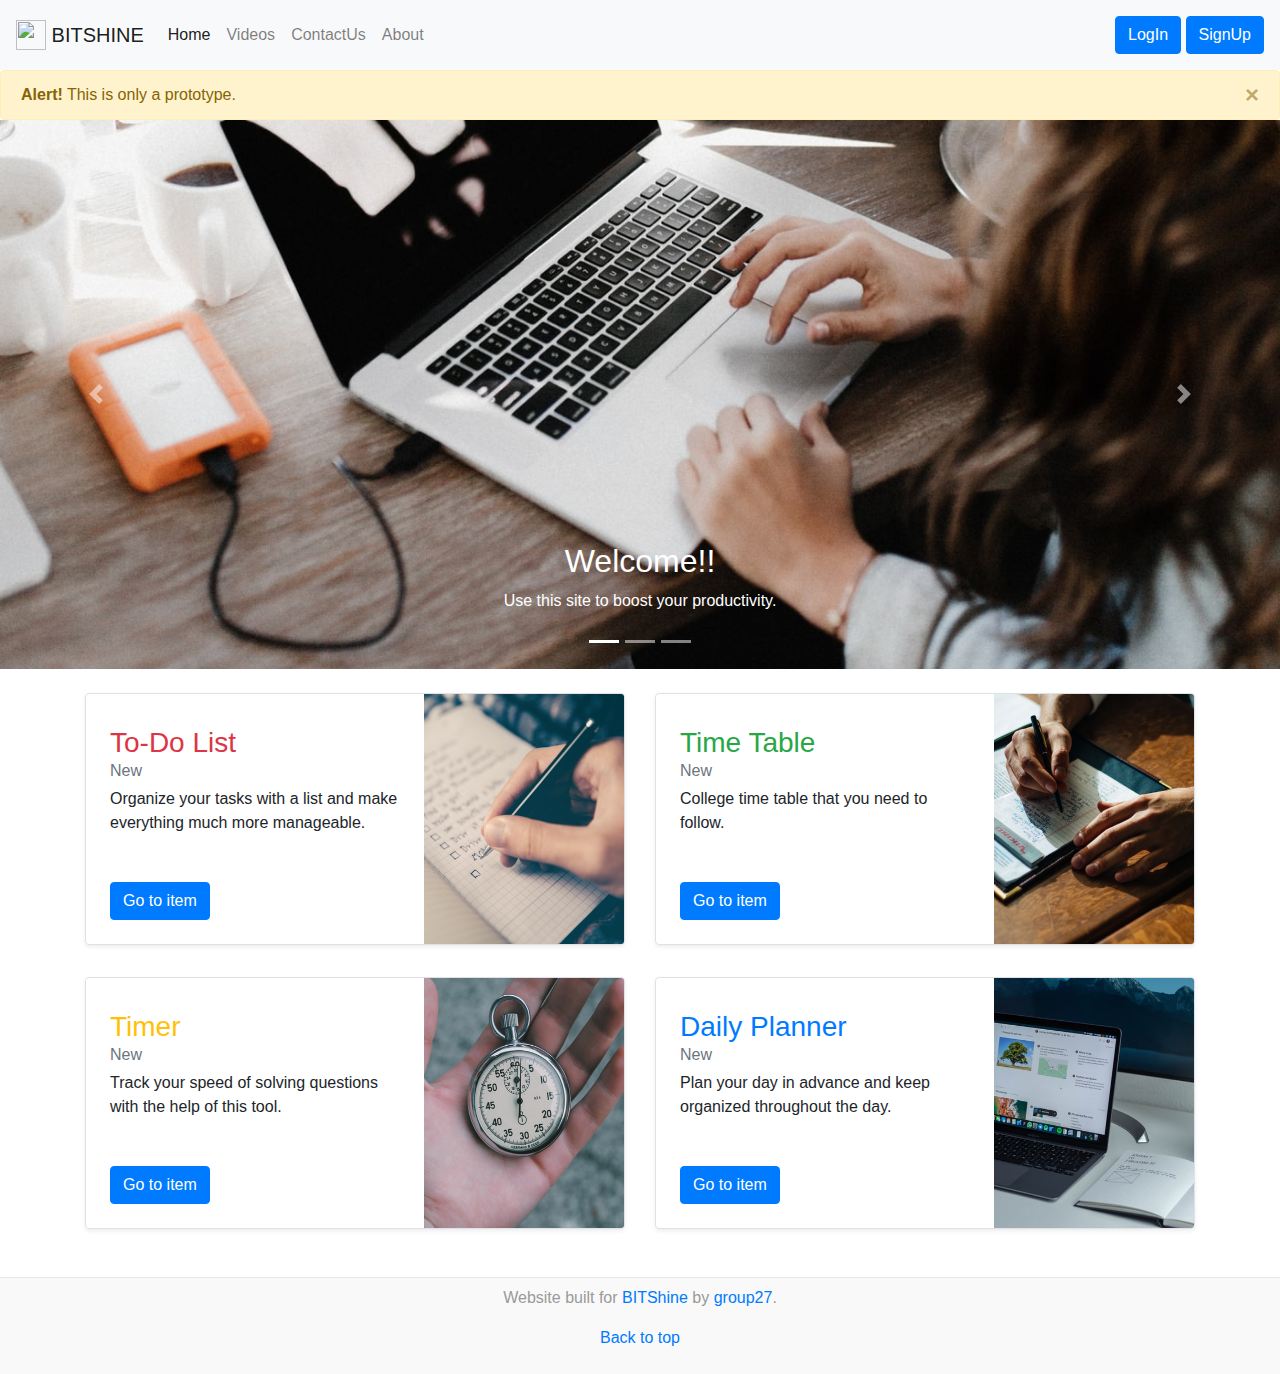
==== commit 144daa07: "bootstrap commit" ====
--- a/index.html
+++ b/index.html
@@ -1,83 +1,301 @@
-<!DOCTYPE html>
+<!doctype html>
 <html lang="en">
+
 <head>
-	<title>Login V16</title>
-	<meta charset="UTF-8">
-	<meta name="viewport" content="width=device-width, initial-scale=1">
-<!--===============================================================================================-->	
-	<link rel="icon" type="image/png" href="images/icons/favicon.ico"/>
-<!--===============================================================================================-->
-	<link rel="stylesheet" type="text/css" href="vendor/bootstrap/css/bootstrap.min.css">
-<!--===============================================================================================-->
-	<link rel="stylesheet" type="text/css" href="fonts/font-awesome-4.7.0/css/font-awesome.min.css">
-<!--===============================================================================================-->
-	<link rel="stylesheet" type="text/css" href="fonts/Linearicons-Free-v1.0.0/icon-font.min.css">
-<!--===============================================================================================-->
-	<link rel="stylesheet" type="text/css" href="vendor/animate/animate.css">
-<!--===============================================================================================-->	
-	<link rel="stylesheet" type="text/css" href="vendor/css-hamburgers/hamburgers.min.css">
-<!--===============================================================================================-->
-	<link rel="stylesheet" type="text/css" href="vendor/animsition/css/animsition.min.css">
-<!--===============================================================================================-->
-	<link rel="stylesheet" type="text/css" href="vendor/select2/select2.min.css">
-<!--===============================================================================================-->	
-	<link rel="stylesheet" type="text/css" href="vendor/daterangepicker/daterangepicker.css">
-<!--===============================================================================================-->
-	<link rel="stylesheet" type="text/css" href="css/util.css">
-	<link rel="stylesheet" type="text/css" href="css/main.css">
-<!--===============================================================================================-->
+  <!-- Required meta tags -->
+  <meta charset="utf-8">
+  <meta name="viewport" content="width=device-width, initial-scale=1, shrink-to-fit=no">
+
+  <!--FONT CSS-->
+  <style>
+    @font-face {
+      font-family: abcdd;
+      src: url(AcryleScript_PersonalUse.ttf);
+    }
+
+    #fnt {
+      font-family: abcdd;
+    }
+
+    .blog-footer {
+      padding: 0.5rem 0;
+      color: #999;
+      text-align: center;
+      background-color: #f9f9f9;
+      border-top: .05rem solid #e5e5e5;
+    }
+  </style>
+
+  <!--LOGO-->
+  <link href="logo.png" rel="icon" type="image/png">
+
+  <!-- Bootstrap CSS -->
+  <link rel="stylesheet" href="https://stackpath.bootstrapcdn.com/bootstrap/4.5.2/css/bootstrap.min.css"
+    integrity="sha384-JcKb8q3iqJ61gNV9KGb8thSsNjpSL0n8PARn9HuZOnIxN0hoP+VmmDGMN5t9UJ0Z" crossorigin="anonymous">
+
+  <title>HOME</title>
 </head>
+
 <body>
-	
-	<div class="limiter">
-		<div class="container-login100" style="background-image: url(https://source.unsplash.com/1280x936/?study,inspiration
-		);">
-			<div class="wrap-login100 p-t-30 p-b-50">
-				<span class="login100-form-title p-b-41">
-					Account Login
-				</span>
-				<form class="login100-form validate-form p-b-33 p-t-5">
-
-					<div class="wrap-input100 validate-input" data-validate = "Enter username">
-						<input class="input100" type="text" name="username" placeholder="User name">
-						<span class="focus-input100" data-placeholder="&#xe82a;"></span>
-					</div>
-
-					<div class="wrap-input100 validate-input" data-validate="Enter password">
-						<input class="input100" type="password" name="pass" placeholder="Password">
-						<span class="focus-input100" data-placeholder="&#xe80f;"></span>
-					</div>
-
-					<div class="container-login100-form-btn m-t-32">
-						<button class="login100-form-btn">
-							Login
-						</button>
-					</div>
-
-				</form>
-			</div>
-		</div>
-	</div>
-	
-
-	<div id="dropDownSelect1"></div>
-	
-<!--===============================================================================================-->
-	<script src="vendor/jquery/jquery-3.2.1.min.js"></script>
-<!--===============================================================================================-->
-	<script src="vendor/animsition/js/animsition.min.js"></script>
-<!--===============================================================================================-->
-	<script src="vendor/bootstrap/js/popper.js"></script>
-	<script src="vendor/bootstrap/js/bootstrap.min.js"></script>
-<!--===============================================================================================-->
-	<script src="vendor/select2/select2.min.js"></script>
-<!--===============================================================================================-->
-	<script src="vendor/daterangepicker/moment.min.js"></script>
-	<script src="vendor/daterangepicker/daterangepicker.js"></script>
-<!--===============================================================================================-->
-	<script src="vendor/countdowntime/countdowntime.js"></script>
-<!--===============================================================================================-->
-	<script src="js/main.js"></script>
-
+  <!--NAVBAR-->
+  <nav class="navbar navbar-expand-lg navbar-light bg-light">
+    <a class="navbar-brand" href="#">
+      <img src="LOGO.PNG" width="30" height="30" class="d-inline-block align-top" alt="" loading="lazy">
+      BITSHINE
+    </a>
+    <button class="navbar-toggler" type="button" data-toggle="collapse" data-target="#navbarSupportedContent"
+      aria-controls="navbarSupportedContent" aria-expanded="false" aria-label="Toggle navigation">
+      <span class="navbar-toggler-icon"></span>
+    </button>
+
+    <div class="collapse navbar-collapse" id="navbarSupportedContent">
+      <ul class="navbar-nav mr-auto">
+
+        <li class="nav-item active">
+          <a class="nav-link" href="home.html">Home <span class="sr-only">(current)</span></a>
+        </li>
+
+        <li class="nav-item">
+          <a class="nav-link" href="videos.html">Videos</a>
+        </li>
+
+        <li class="nav-item">
+          <a class="nav-link" href="contact.html">ContactUs</a>
+        </li>
+
+        <li class="nav-item">
+          <a class="nav-link" href="about.html">About</a>
+        </li>
+
+      </ul>
+
+      <div class="my-2">
+        <button class="btn btn-primary" data-toggle="modal" data-target="#loginModal">LogIn</button>
+        <button class="btn btn-primary" data-toggle="modal" data-target="#signupModal">SignUp</button>
+      </div>
+
+    </div>
+  </nav>
+
+
+  <!-- Login Modal -->
+  <div class="modal fade" id="loginModal" tabindex="-1" aria-labelledby="loginModalLabel" aria-hidden="true">
+    <div class="modal-dialog modal-dialog-centered">
+      <div class="modal-content">
+        <div class="modal-header">
+          <h5 class="modal-title" id="loginModalLabel">LogIn into Account</h5>
+          <button type="button" class="close" data-dismiss="modal" aria-label="Close">
+            <span aria-hidden="true">&times;</span>
+          </button>
+        </div>
+        <div class="modal-body">
+          <!--Form-->
+          <form>
+            <div class="form-group">
+              <label for="exampleInputEmail1">Email address</label>
+              <input type="email" class="form-control" id="exampleInputEmail1" aria-describedby="emailHelp">
+              <small id="emailHelp" class="form-text text-muted">We'll never share your email with anyone else.</small>
+            </div>
+            <div class="form-group">
+              <label for="exampleInputPassword1">Password</label>
+              <input type="password" class="form-control" id="exampleInputPassword1">
+            </div>
+          </form>
+
+        </div>
+        <div class="modal-footer">
+          <button type="button" class="btn btn-secondary" data-dismiss="modal">Close</button>
+          <button type="button" class="btn btn-primary">LogIn</button>
+        </div>
+      </div>
+    </div>
+  </div>
+
+  <!-- Signup Modal -->
+  <div class="modal fade" id="signupModal" tabindex="-1" aria-labelledby="signupModalLabel" aria-hidden="true">
+    <div class="modal-dialog modal-dialog-centered">
+      <div class="modal-content">
+        <div class="modal-header">
+          <h5 class="modal-title" id="signupModalLabel">Create a New Account</h5>
+          <button type="button" class="close" data-dismiss="modal" aria-label="Close">
+            <span aria-hidden="true">&times;</span>
+          </button>
+        </div>
+        <div class="modal-body">
+
+          <!--Form-->
+          <form>
+            <div class="form-group">
+              <label for="exampleInputEmail1">Email address</label>
+              <input type="email" class="form-control" id="exampleInputEmail1" aria-describedby="emailHelp">
+              <small id="emailHelp" class="form-text text-muted">We'll never share your email with anyone else.</small>
+            </div>
+            <div class="form-group">
+              <label for="exampleInputPassword1">Password</label>
+              <input type="password" class="form-control" id="exampleInputPassword1">
+            </div>
+            <div class="form-group">
+              <label for="cexampleInputPassword1">Confirm Password</label>
+              <input type="password" class="form-control" id="cexampleInputPassword1">
+            </div>
+            <div class="form-group form-check">
+              <input type="checkbox" class="form-check-input" id="exampleCheck1">
+              <label class="form-check-label" for="exampleCheck1">Confirm</label>
+            </div>
+          </form>
+
+        </div>
+        <div class="modal-footer">
+          <button type="button" class="btn btn-secondary" data-dismiss="modal">Close</button>
+          <button type="button" class="btn btn-primary">SignUp</button>
+        </div>
+      </div>
+    </div>
+  </div>
+
+  <!--ALERT-->
+  <div class="alert alert-warning alert-dismissible fade show my-0" role="alert">
+    <strong>Alert!</strong> This is only a prototype.
+    <button type="button" class="close" data-dismiss="alert" aria-label="Close">
+      <span aria-hidden="true">&times;</span>
+    </button>
+  </div>
+
+  <!--SLIDING IMAGE-->
+  <div id="carouselExampleCaptions" class="carousel slide carousel-fade" data-ride="carousel">
+    <ol class="carousel-indicators">
+      <li data-target="#carouselExampleCaptions" data-slide-to="0" class="active"></li>
+      <li data-target="#carouselExampleCaptions" data-slide-to="1"></li>
+      <li data-target="#carouselExampleCaptions" data-slide-to="2"></li>
+    </ol>
+    <div class="carousel-inner">
+      <div class="carousel-item active">
+        <img src="carousal/f1.jpg" class="d-block w-100" alt="...">
+        <div class="carousel-caption d-none d-md-block">
+          <h2>Welcome!!</h2>
+          <p>Use this site to boost your productivity.</p>
+        </div>
+      </div>
+      <div class="carousel-item">
+        <img src="carousal/f2.jpg" class="d-block w-100" alt="...">
+        <div class="carousel-caption d-none d-md-block">
+          <h2>Explore</h2>
+          <p>Try out our various tools for your ease.</p>
+        </div>
+      </div>
+      <div class="carousel-item">
+        <img src="carousal/f3.jpg" class="d-block w-100" alt="...">
+        <div class="carousel-caption d-none d-md-block">
+          <h2>Improve</h2>
+          <p>Improve each and every day by setting a target.</p>
+        </div>
+      </div>
+    </div>
+    <a class="carousel-control-prev" href="#carouselExampleCaptions" role="button" data-slide="prev">
+      <span class="carousel-control-prev-icon" aria-hidden="true"></span>
+      <span class="sr-only">Previous</span>
+    </a>
+    <a class="carousel-control-next" href="#carouselExampleCaptions" role="button" data-slide="next">
+      <span class="carousel-control-next-icon" aria-hidden="true"></span>
+      <span class="sr-only">Next</span>
+    </a>
+  </div>
+
+  <!--CARDS-->
+  <div class="container my-4">
+
+    <div class="row mb-2">
+      <div class="col-md-6">
+        <div
+          class="row no-gutters border rounded overflow-hidden flex-md-row mb-4 shadow-sm h-md-250 position-relative">
+          <div class="col p-4 d-flex flex-column position-static">
+            <strong class="d-inline-block mb-2 text-primary"> </strong>
+            <h3 class="mb-0 text-danger">To-Do List</h3>
+            <div class="mb-1 text-muted">New</div>
+            <p class="card-text mb-auto">Organize your tasks with a list and make everything much more manageable.</p>
+            <a href="#" class="stretched-link"><button class="btn btn-primary">Go to item</button></a>
+          </div>
+          <div class="col-auto d-none d-lg-block">
+            <img src="card/todo.jpg" alt="pick-image" alt="" width="200" height="250">
+          </div>
+        </div>
+      </div>
+
+      <div class="col-md-6">
+        <div
+          class="row no-gutters border rounded overflow-hidden flex-md-row mb-4 shadow-sm h-md-250 position-relative">
+          <div class="col p-4 d-flex flex-column position-static">
+            <strong class="d-inline-block mb-2 text-success"> </strong>
+            <h3 class="mb-0 text-success">Time Table</h3>
+            <div class="mb-1 text-muted">New</div>
+            <p class="mb-auto">College time table that you need to follow.</p>
+            <a href="#" class="stretched-link"><button class="btn btn-primary">Go to item</button></a>
+          </div>
+          <div class="col-auto d-none d-lg-block">
+            <img src="card/table.jpg" alt="pick-image" alt="" width="200" height="250">
+          </div>
+        </div>
+      </div>
+    </div>
+
+    <div class="row mb-2">
+      <div class="col-md-6">
+        <div
+          class="row no-gutters border rounded overflow-hidden flex-md-row mb-4 shadow-sm h-md-250 position-relative">
+          <div class="col p-4 d-flex flex-column position-static">
+            <strong class="d-inline-block mb-2 text-primary"> </strong>
+            <h3 class="mb-0 text-warning">Timer</h3>
+            <div class="mb-1 text-muted">New</div>
+            <p class="card-text mb-auto">Track your speed of solving questions with the help of this tool.</p>
+            <a href="#" class="stretched-link"><button class="btn btn-primary">Go to item</button></a>
+          </div>
+          <div class="col-auto d-none d-lg-block">
+            <img src="card/timer.jpg" alt="pick-image" alt="" width="200" height="250">
+          </div>
+        </div>
+      </div>
+
+      <div class="col-md-6">
+        <div
+          class="row no-gutters border rounded overflow-hidden flex-md-row mb-4 shadow-sm h-md-250 position-relative">
+          <div class="col p-4 d-flex flex-column position-static">
+            <strong class="d-inline-block mb-2 text-success"> </strong>
+            <h3 class="mb-0 text-primary">Daily Planner</h3>
+            <div class="mb-1 text-muted">New</div>
+            <p class="mb-auto">Plan your day in advance and keep organized throughout the day.</p>
+            <a href="#" class="stretched-link"><button class="btn btn-primary">Go to item</button></a>
+          </div>
+          <div class="col-auto d-none d-lg-block">
+            <img src="card/plan.jpg" alt="pick-image" alt="" width="200" height="250">
+          </div>
+        </div>
+      </div>
+    </div>
+
+  </div>
+
+
+  <!--FOOTER-->
+  <footer class="blog-footer">
+    <p>Website built for <a href="https://getbootstrap.com/">BITShine</a> by <a
+        href="https://twitter.com/mdo">group27</a>.</p>
+    <p>
+      <a href="#">Back to top</a>
+    </p>
+  </footer>
+  </div>
+
+  <!-- Optional JavaScript -->
+  <!-- jQuery first, then Popper.js, then Bootstrap JS -->
+  <script src="https://code.jquery.com/jquery-3.5.1.slim.min.js"
+    integrity="sha384-DfXdz2htPH0lsSSs5nCTpuj/zy4C+OGpamoFVy38MVBnE+IbbVYUew+OrCXaRkfj"
+    crossorigin="anonymous"></script>
+  <script src="https://cdn.jsdelivr.net/npm/popper.js@1.16.1/dist/umd/popper.min.js"
+    integrity="sha384-9/reFTGAW83EW2RDu2S0VKaIzap3H66lZH81PoYlFhbGU+6BZp6G7niu735Sk7lN"
+    crossorigin="anonymous"></script>
+  <script src="https://stackpath.bootstrapcdn.com/bootstrap/4.5.2/js/bootstrap.min.js"
+    integrity="sha384-B4gt1jrGC7Jh4AgTPSdUtOBvfO8shuf57BaghqFfPlYxofvL8/KUEfYiJOMMV+rV"
+    crossorigin="anonymous"></script>
 </body>
+
 </html>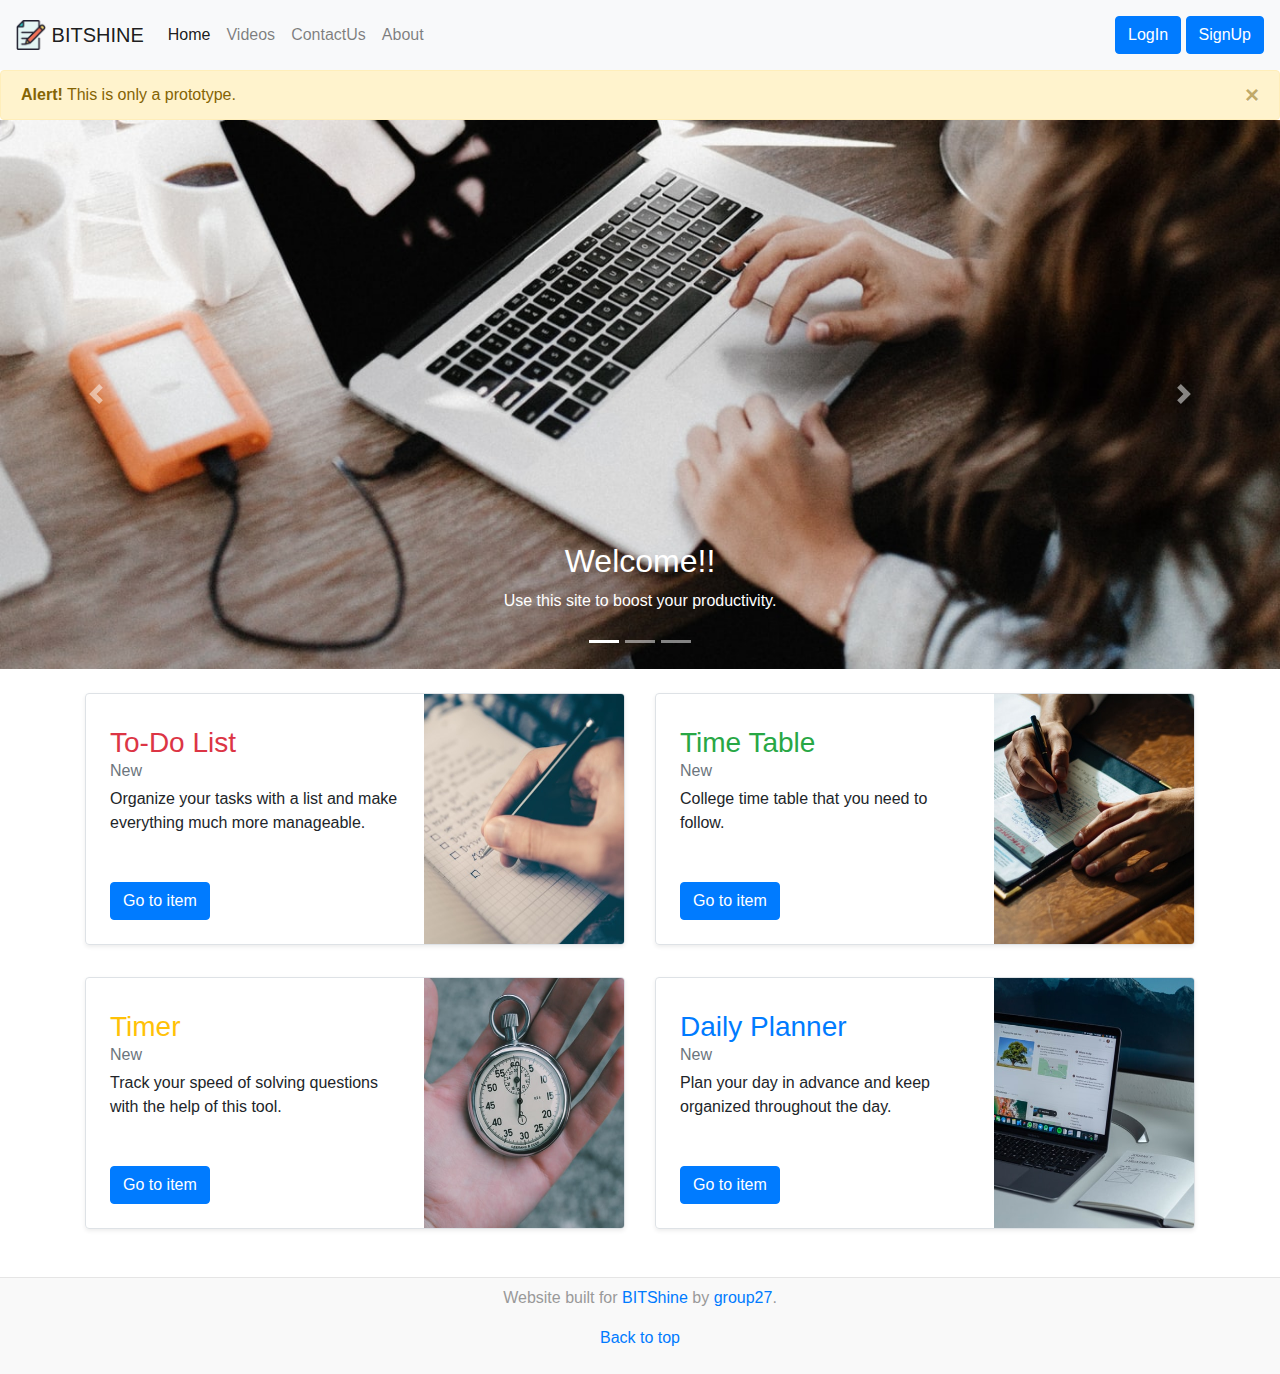
==== commit ebc7ed1a: "logo 1" ====
--- a/index.html
+++ b/index.html
@@ -27,7 +27,7 @@
   </style>
 
   <!--LOGO-->
-  <link href="logo.png" rel="icon" type="image/png">
+  <link href="card/logo.png" rel="icon" type="image/png">
 
   <!-- Bootstrap CSS -->
   <link rel="stylesheet" href="https://stackpath.bootstrapcdn.com/bootstrap/4.5.2/css/bootstrap.min.css"
@@ -40,7 +40,7 @@
   <!--NAVBAR-->
   <nav class="navbar navbar-expand-lg navbar-light bg-light">
     <a class="navbar-brand" href="#">
-      <img src="LOGO.PNG" width="30" height="30" class="d-inline-block align-top" alt="" loading="lazy">
+      <img src="card/logo.png" width="30" height="30" class="d-inline-block align-top" alt="" loading="lazy">
       BITSHINE
     </a>
     <button class="navbar-toggler" type="button" data-toggle="collapse" data-target="#navbarSupportedContent"
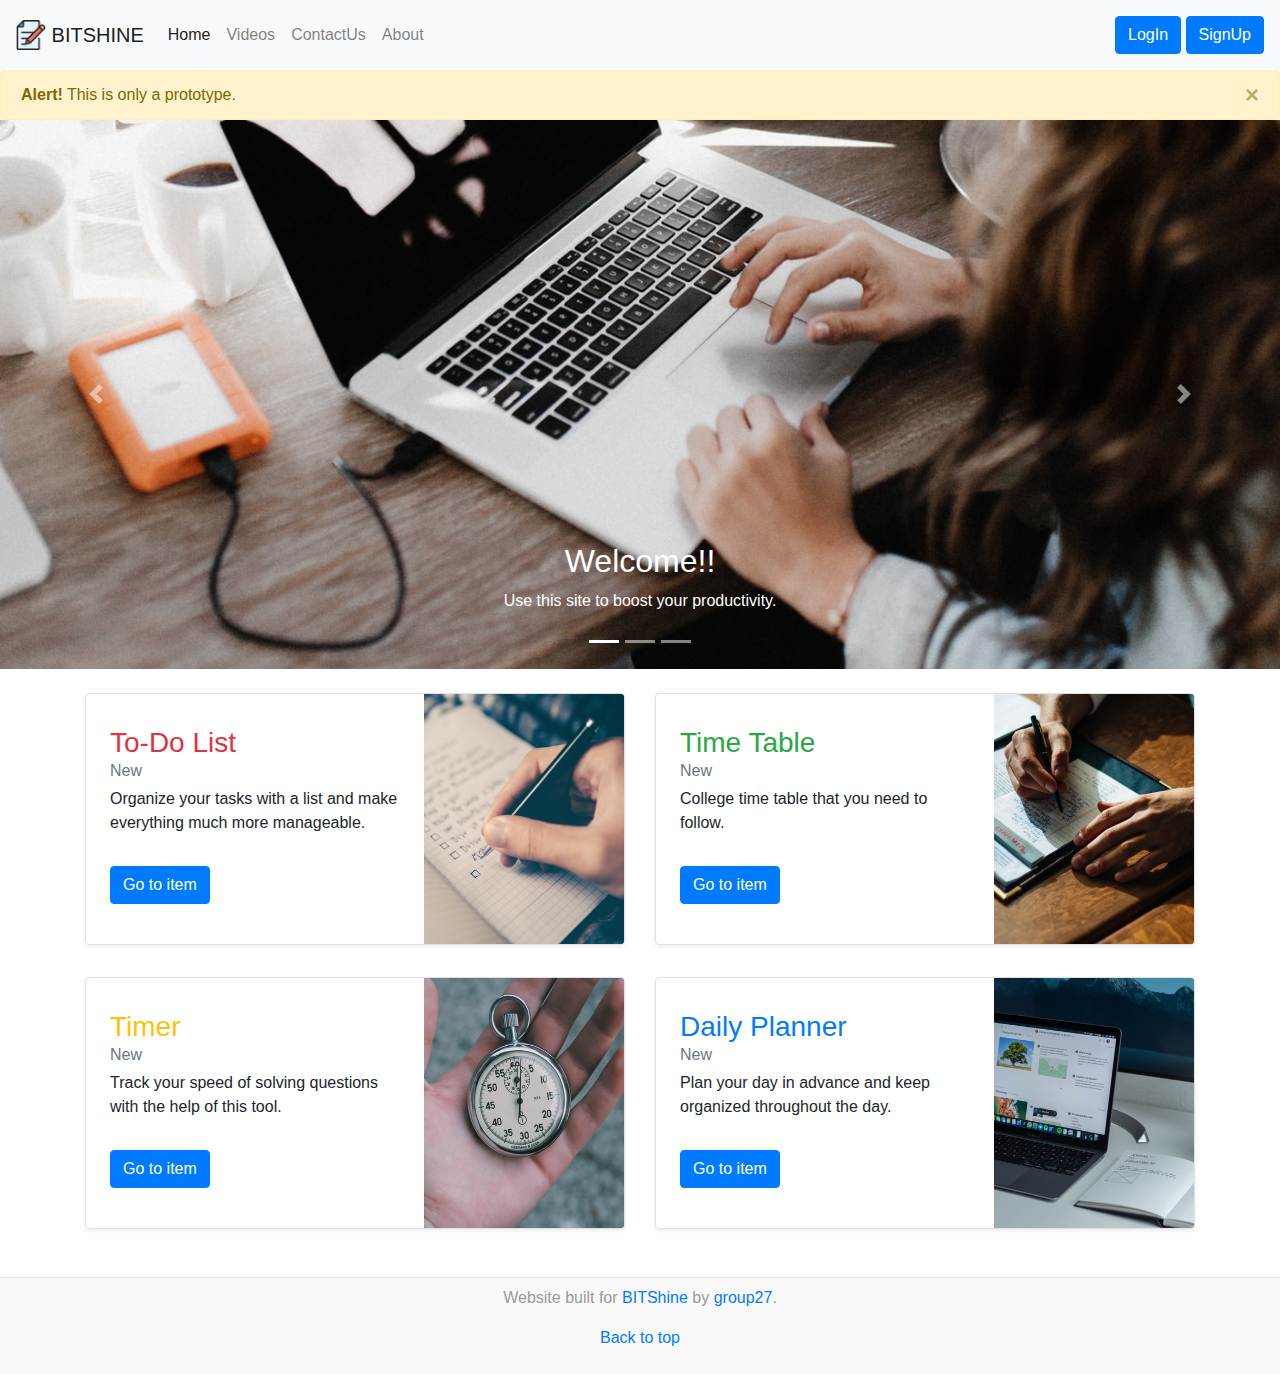
==== commit fda6c915: "list upgrade" ====
--- a/index.html
+++ b/index.html
@@ -27,7 +27,7 @@
   </style>
 
   <!--LOGO-->
-  <link href="card/logo.png" rel="icon" type="image/png">
+  <link href="card/lgo.png" rel="icon" type="image/png">
 
   <!-- Bootstrap CSS -->
   <link rel="stylesheet" href="https://stackpath.bootstrapcdn.com/bootstrap/4.5.2/css/bootstrap.min.css"
@@ -40,7 +40,7 @@
   <!--NAVBAR-->
   <nav class="navbar navbar-expand-lg navbar-light bg-light">
     <a class="navbar-brand" href="#">
-      <img src="card/logo.png" width="30" height="30" class="d-inline-block align-top" alt="" loading="lazy">
+      <img src="card/lgo.png" width="30" height="30" class="d-inline-block align-top" alt="" loading="lazy">
       BITSHINE
     </a>
     <button class="navbar-toggler" type="button" data-toggle="collapse" data-target="#navbarSupportedContent"
@@ -213,7 +213,7 @@
             <h3 class="mb-0 text-danger">To-Do List</h3>
             <div class="mb-1 text-muted">New</div>
             <p class="card-text mb-auto">Organize your tasks with a list and make everything much more manageable.</p>
-            <a href="#" class="stretched-link"><button class="btn btn-primary">Go to item</button></a>
+            <a href="#" class="stretched-link"><button class="btn btn-primary my-3">Go to item</button></a>
           </div>
           <div class="col-auto d-none d-lg-block">
             <img src="card/todo.jpg" alt="pick-image" alt="" width="200" height="250">
@@ -229,7 +229,7 @@
             <h3 class="mb-0 text-success">Time Table</h3>
             <div class="mb-1 text-muted">New</div>
             <p class="mb-auto">College time table that you need to follow.</p>
-            <a href="#" class="stretched-link"><button class="btn btn-primary">Go to item</button></a>
+            <a href="#" class="stretched-link"><button class="btn btn-primary my-3">Go to item</button></a>
           </div>
           <div class="col-auto d-none d-lg-block">
             <img src="card/table.jpg" alt="pick-image" alt="" width="200" height="250">
@@ -247,7 +247,7 @@
             <h3 class="mb-0 text-warning">Timer</h3>
             <div class="mb-1 text-muted">New</div>
             <p class="card-text mb-auto">Track your speed of solving questions with the help of this tool.</p>
-            <a href="#" class="stretched-link"><button class="btn btn-primary">Go to item</button></a>
+            <a href="#" class="stretched-link"><button class="btn btn-primary my-3">Go to item</button></a>
           </div>
           <div class="col-auto d-none d-lg-block">
             <img src="card/timer.jpg" alt="pick-image" alt="" width="200" height="250">
@@ -263,7 +263,7 @@
             <h3 class="mb-0 text-primary">Daily Planner</h3>
             <div class="mb-1 text-muted">New</div>
             <p class="mb-auto">Plan your day in advance and keep organized throughout the day.</p>
-            <a href="#" class="stretched-link"><button class="btn btn-primary">Go to item</button></a>
+            <a href="#" class="stretched-link"><button class="btn btn-primary my-3">Go to item</button></a>
           </div>
           <div class="col-auto d-none d-lg-block">
             <img src="card/plan.jpg" alt="pick-image" alt="" width="200" height="250">
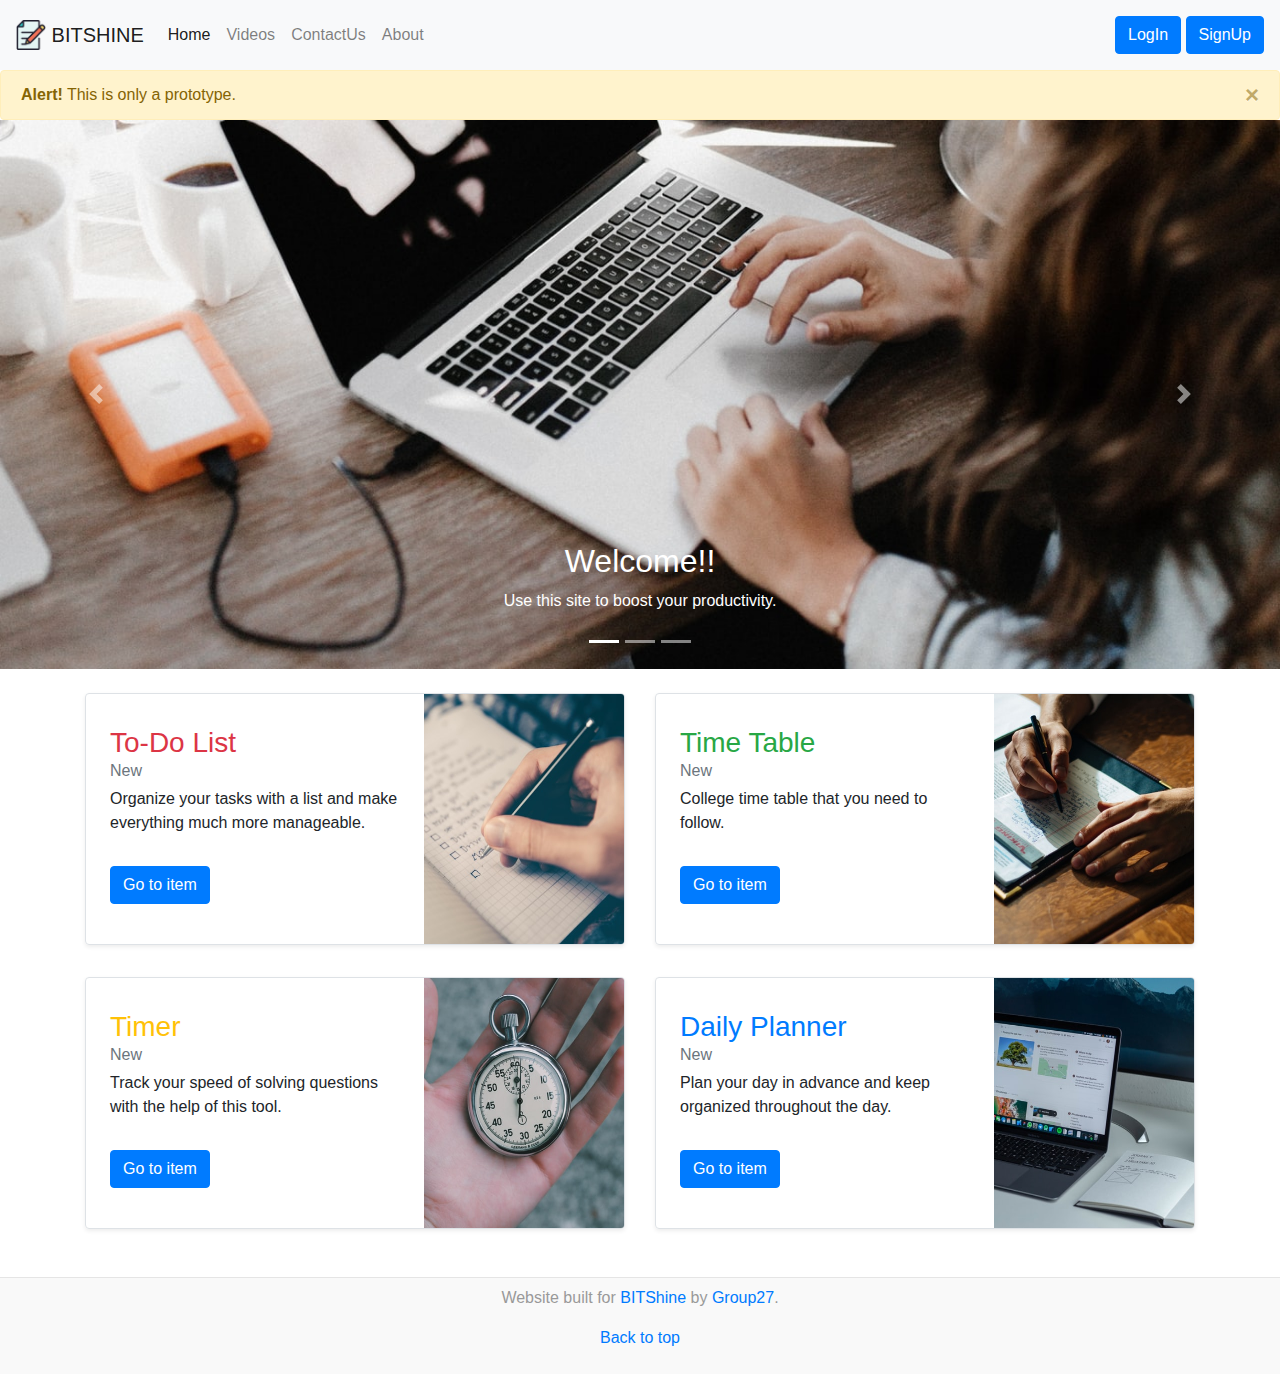
==== commit a67cb627: "add watch" ====
--- a/index.html
+++ b/index.html
@@ -52,7 +52,7 @@
       <ul class="navbar-nav mr-auto">
 
         <li class="nav-item active">
-          <a class="nav-link" href="home.html">Home <span class="sr-only">(current)</span></a>
+          <a class="nav-link" href="index.html">Home <span class="sr-only">(current)</span></a>
         </li>
 
         <li class="nav-item">
@@ -213,7 +213,7 @@
             <h3 class="mb-0 text-danger">To-Do List</h3>
             <div class="mb-1 text-muted">New</div>
             <p class="card-text mb-auto">Organize your tasks with a list and make everything much more manageable.</p>
-            <a href="#" class="stretched-link"><button class="btn btn-primary my-3">Go to item</button></a>
+            <a href="todo.html" class="stretched-link"><button class="btn btn-primary my-3">Go to item</button></a>
           </div>
           <div class="col-auto d-none d-lg-block">
             <img src="card/todo.jpg" alt="pick-image" alt="" width="200" height="250">
@@ -247,7 +247,7 @@
             <h3 class="mb-0 text-warning">Timer</h3>
             <div class="mb-1 text-muted">New</div>
             <p class="card-text mb-auto">Track your speed of solving questions with the help of this tool.</p>
-            <a href="#" class="stretched-link"><button class="btn btn-primary my-3">Go to item</button></a>
+            <a href="watch.html" class="stretched-link"><button class="btn btn-primary my-3">Go to item</button></a>
           </div>
           <div class="col-auto d-none d-lg-block">
             <img src="card/timer.jpg" alt="pick-image" alt="" width="200" height="250">
@@ -278,7 +278,7 @@
   <!--FOOTER-->
   <footer class="blog-footer">
     <p>Website built for <a href="https://getbootstrap.com/">BITShine</a> by <a
-        href="https://twitter.com/mdo">group27</a>.</p>
+        href="https://twitter.com/mdo">Group27</a>.</p>
     <p>
       <a href="#">Back to top</a>
     </p>
